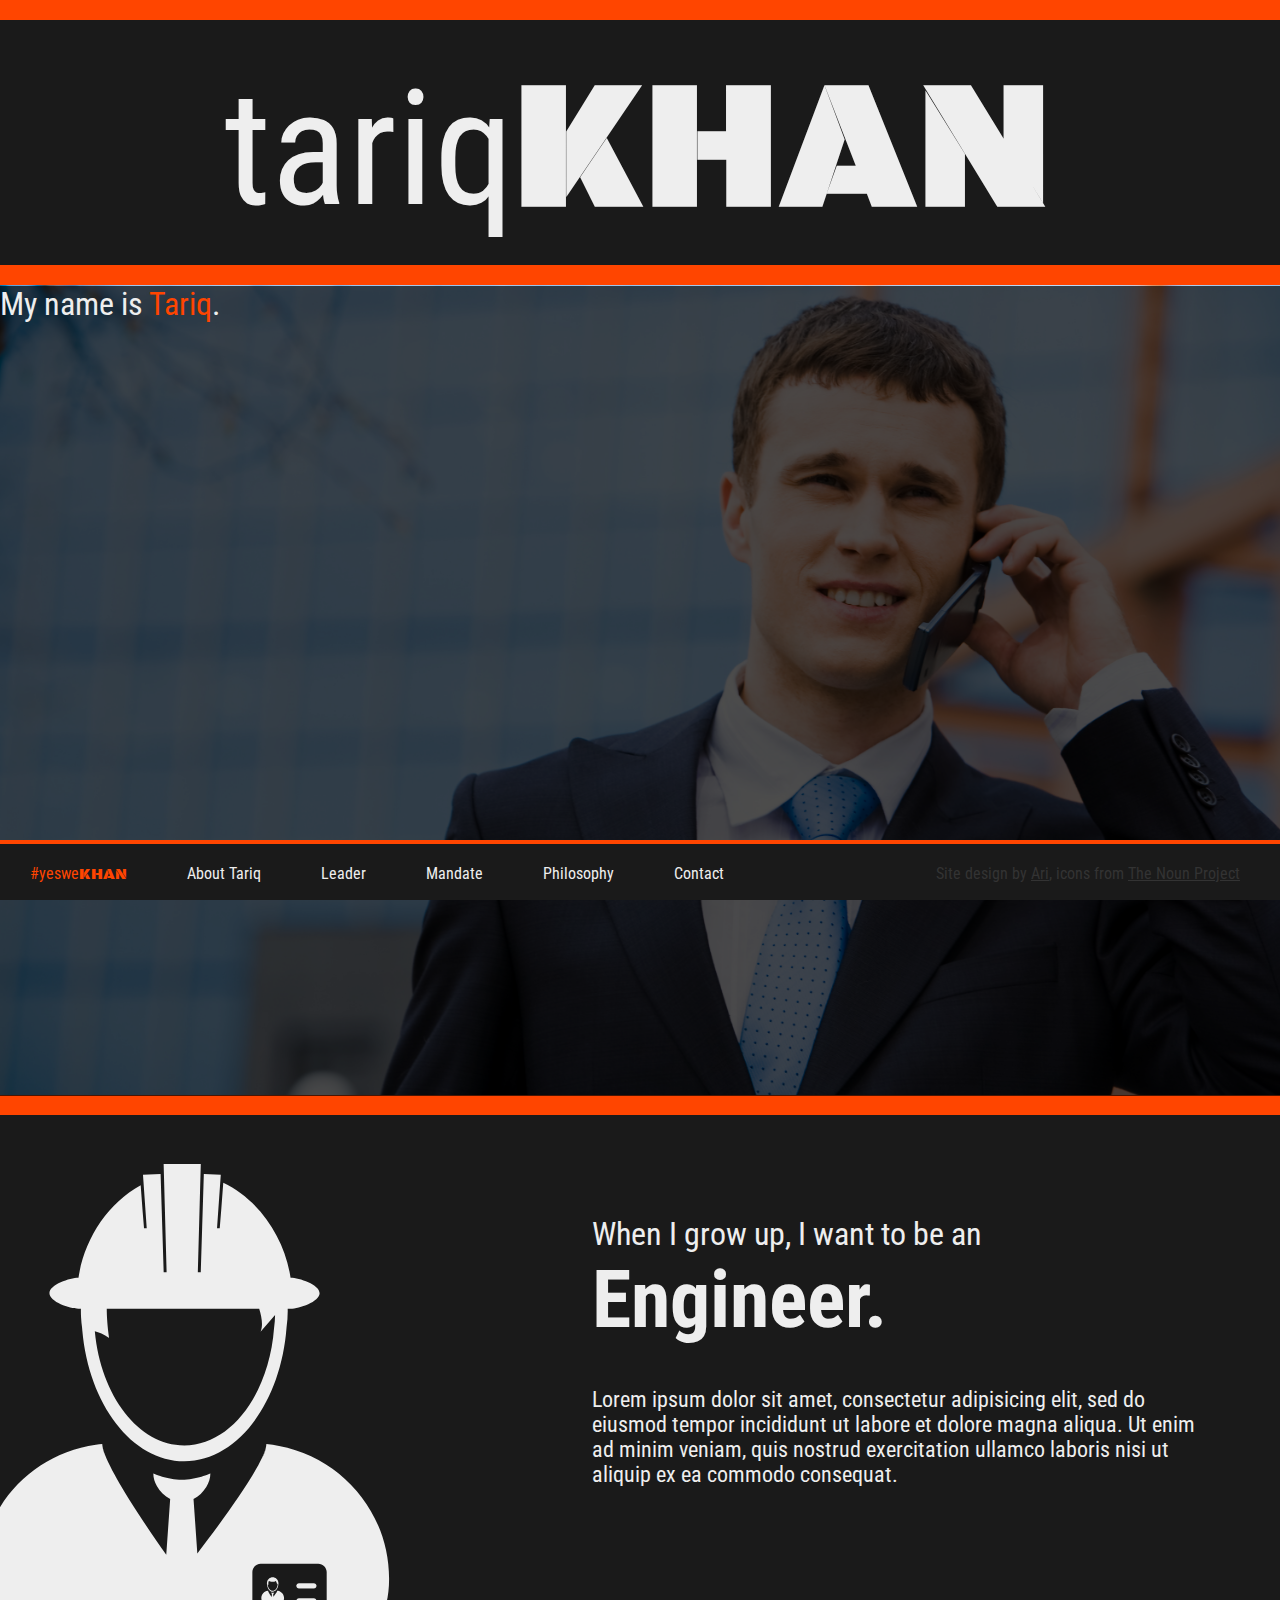
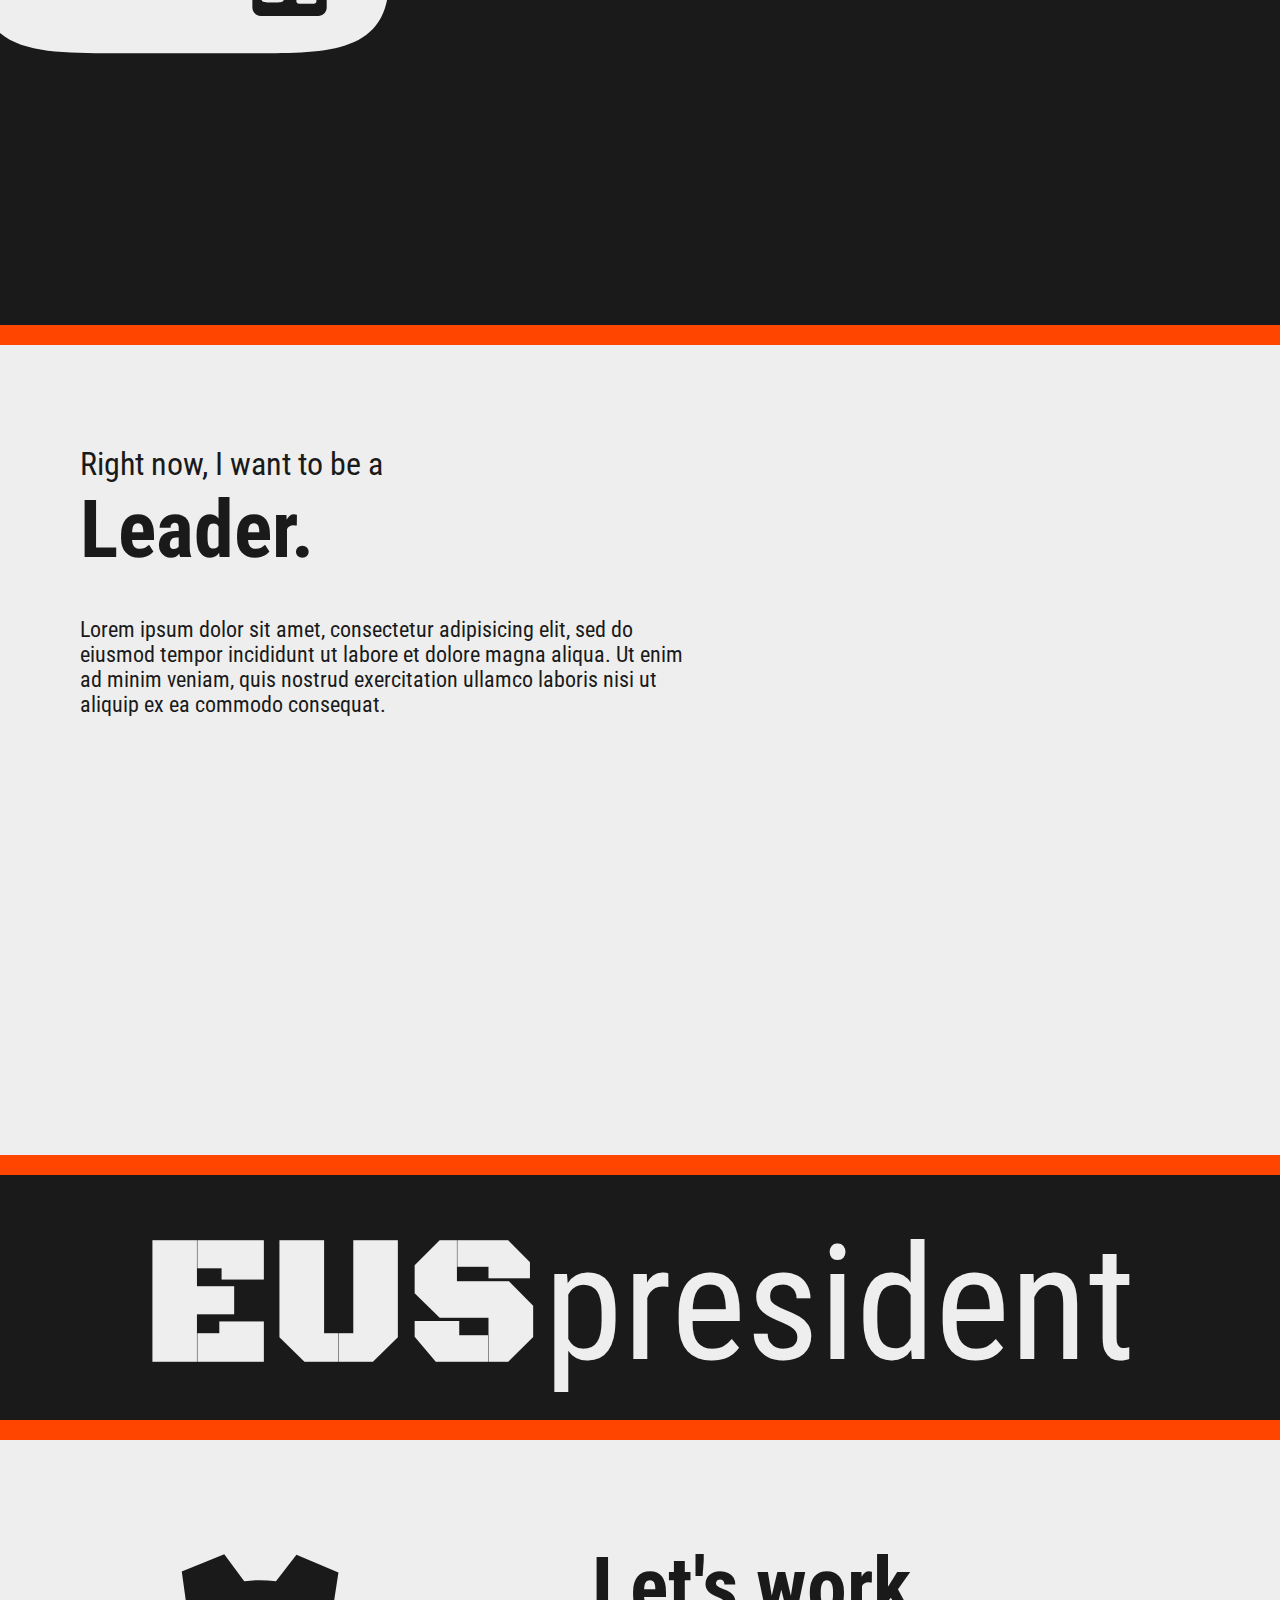
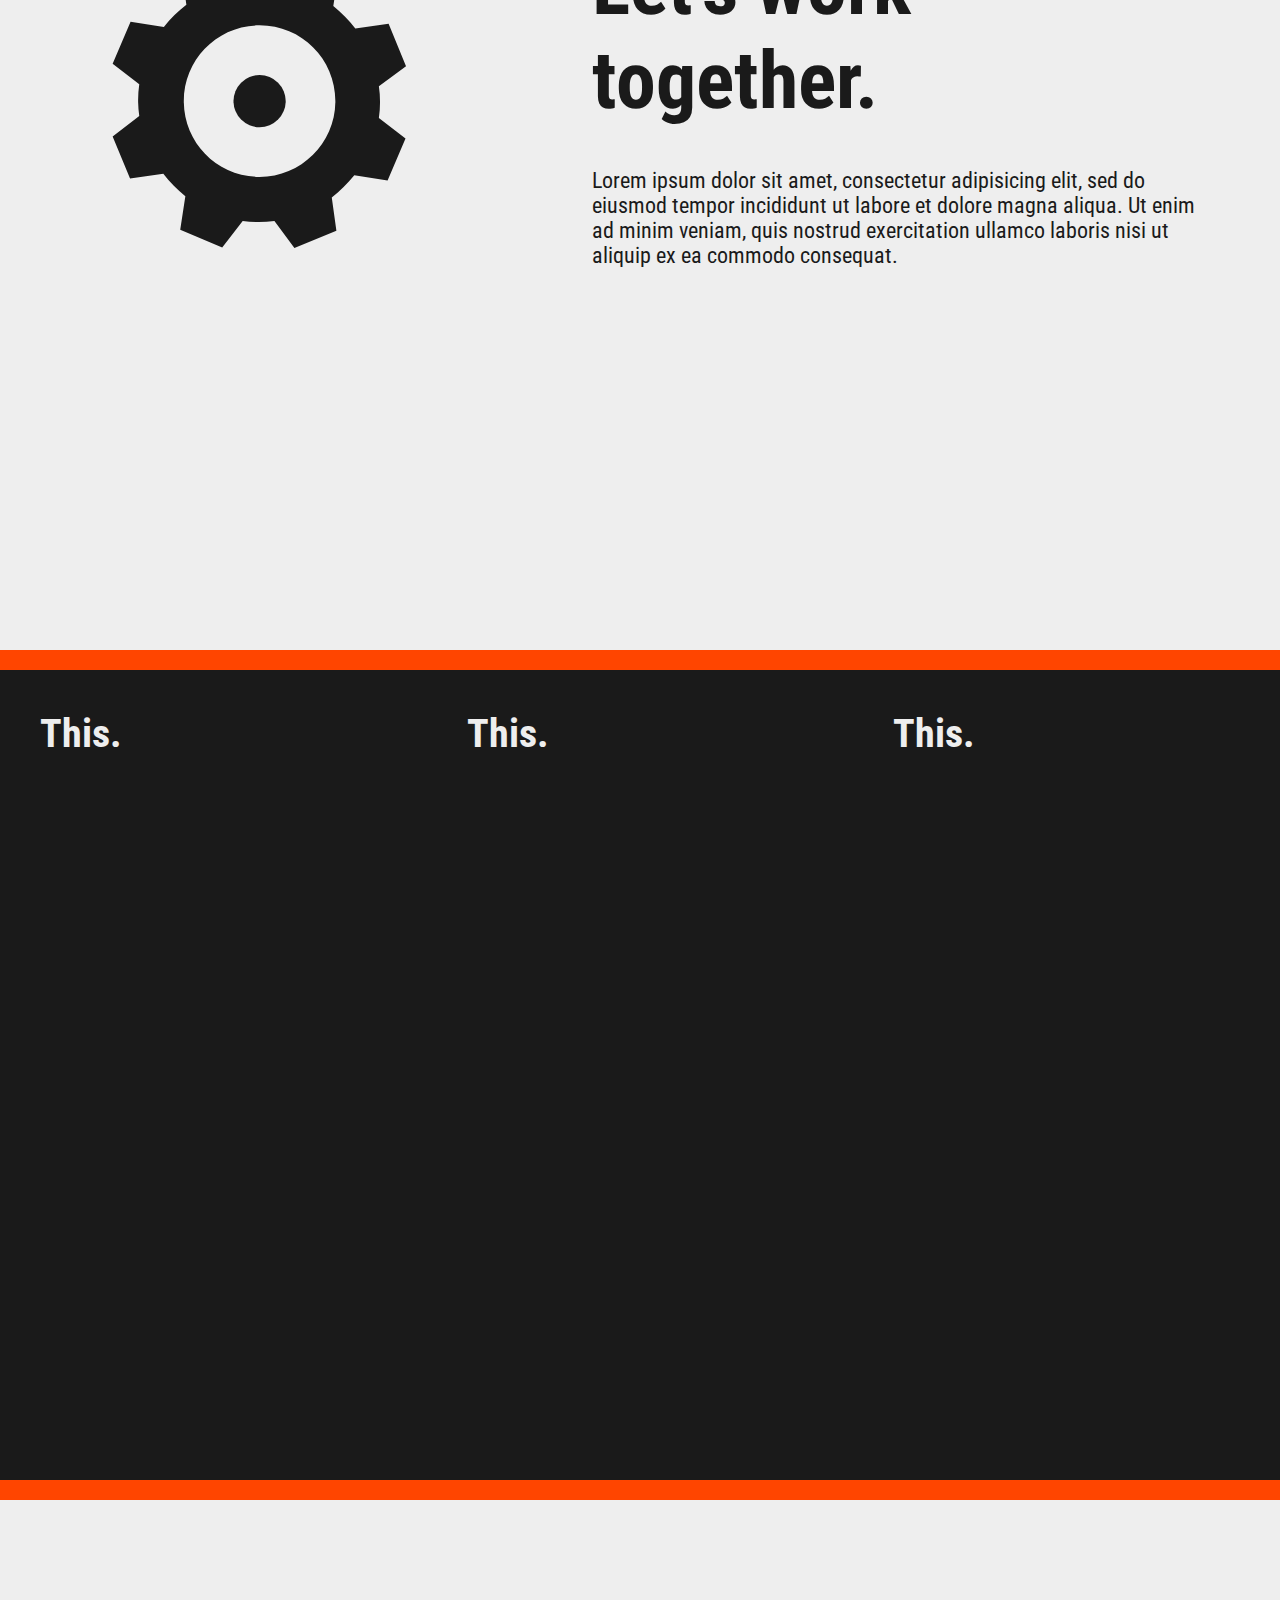
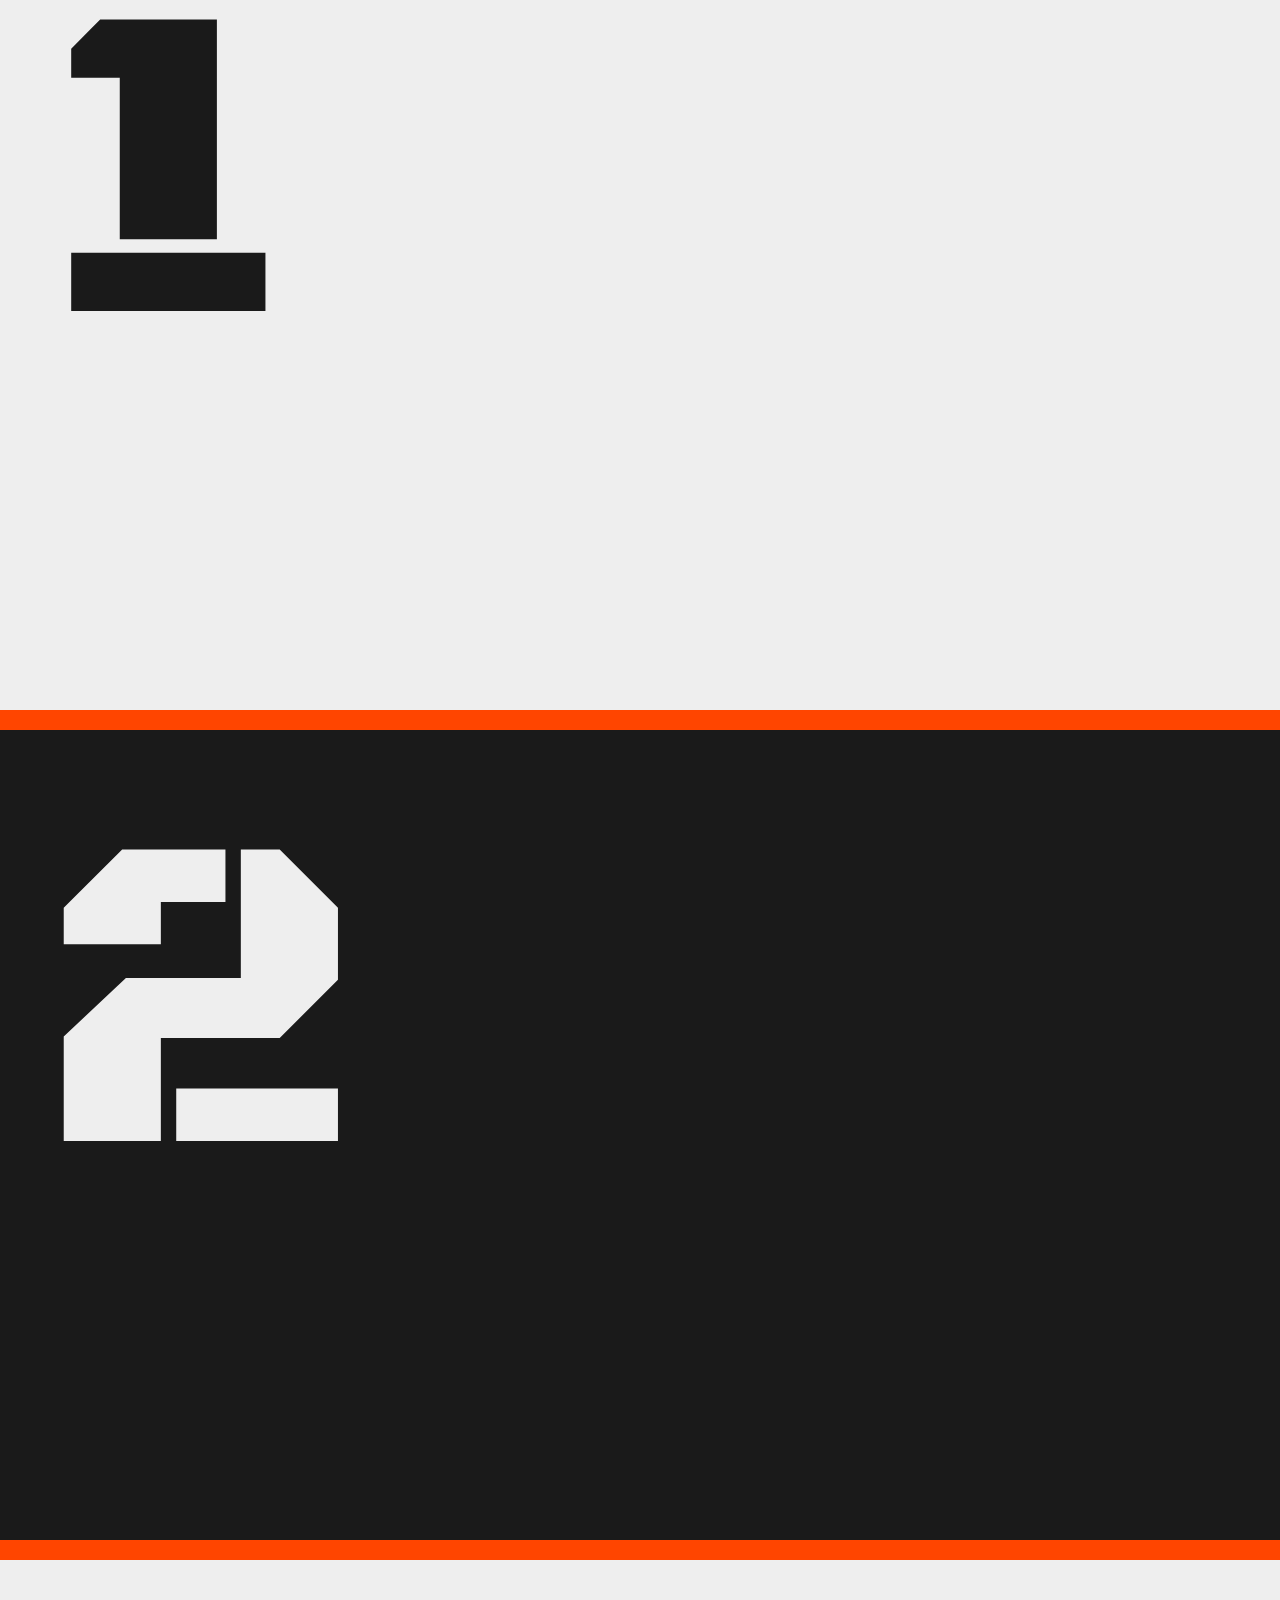
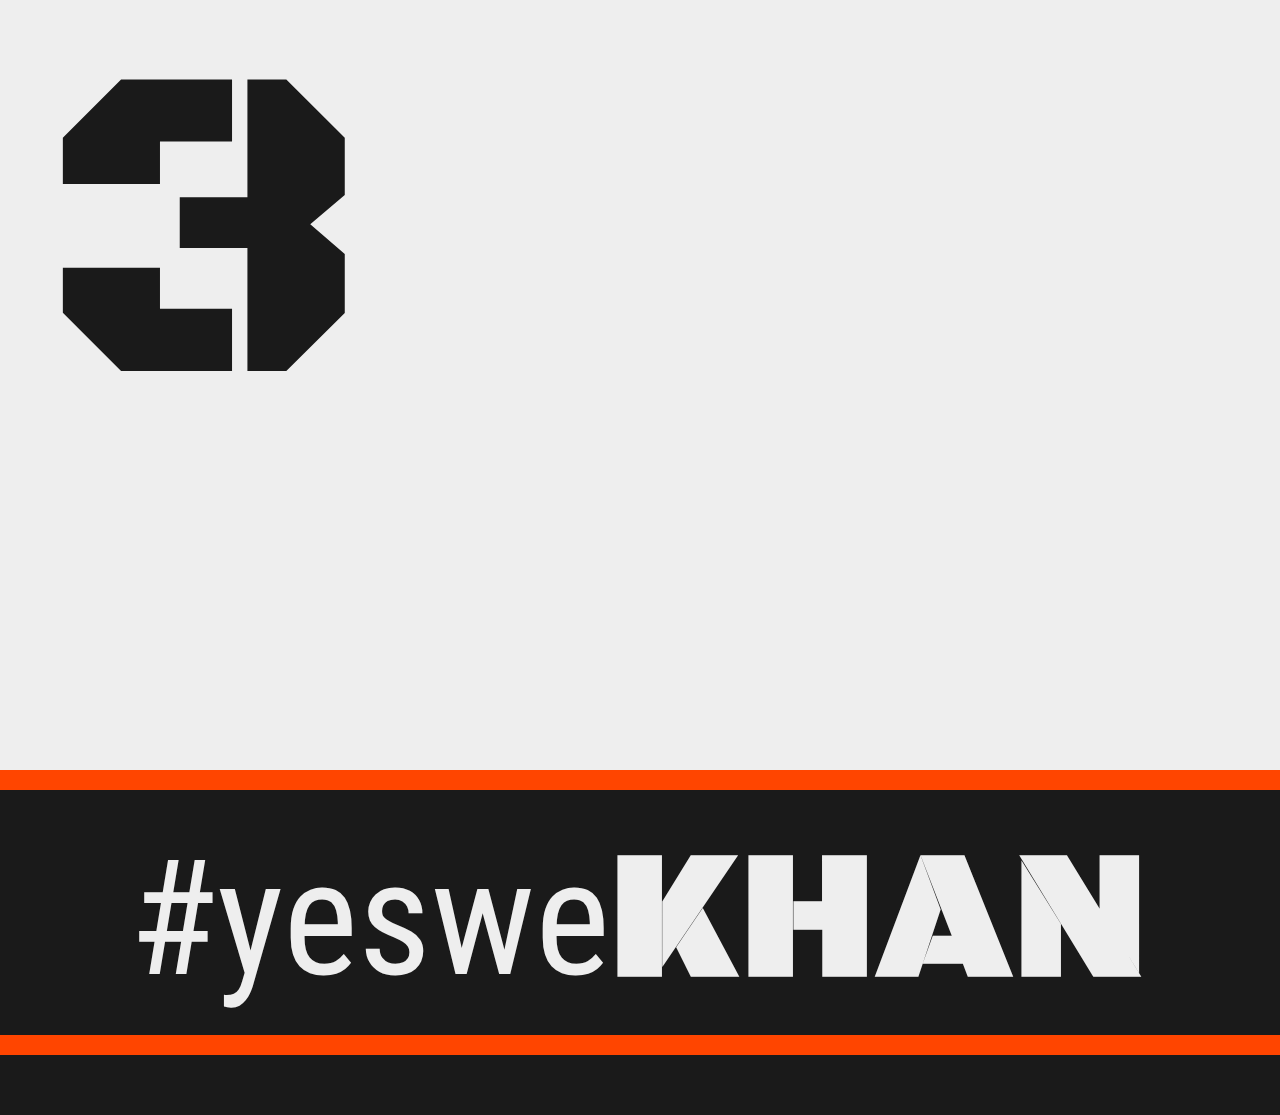
==== index.html @ 582afbb3 "Nav edits" ====
<html>
<head>
	<link rel="stylesheet" type="text/css" href="style.css">

	<title>Yes We Khan | Vote Tariq for EUS</title>
	<link rel="icon" 
      href="favicon.ico" />

	<script src="https://ajax.googleapis.com/ajax/libs/jquery/2.1.3/jquery.min.js"></script>
</head>
<body>
	<ul id="nav">
		<li><a href="#top"><span class="orange">#yeswe<span style="font-family:Black Ops One">KHAN</span></span></li>
		<li><a href="#feature1">About Tariq</a></li>
		<li><a href="#feature2">Leader</a></li>
		<li><a href="#feature3">Mandate</a></li>
		<li><a href="#feature2">Philosophy</a></li>
		<li><a href="#feature1">Contact</a></li>
		<p>Site design by <a href="http://ariari.io">Ari</a>, icons from <a href="http://thenounproject.com">The Noun Project</a>
	</ul>
	<div class="divider"></div>
	<header id="top"><div class="title"><span class="big-text">tariq</span><h1>KHAN</h1></div></header>
	<div class="divider"></div>
	<section id="intro">
		<div class="overlay"></div>
		<p class="emphasis-text">My name is <span class="orange">Tariq</span>.</p>
	</section>
	<div class="divider"></div>
	<section class="row">
		<div class="col-40">
			<div id="engineer"><svg xmlns="http://www.w3.org/2000/svg" xmlns:xlink="http://www.w3.org/1999/xlink" version="1.1" id="Layer_1" x="0px" y="0px" viewBox="5.0 -11.9455 100.0 161.26425" enable-background="new 0 0 100 119.455" xml:space="preserve">
				<path fill="none" d="M28.15,40.862C29.599,56.601,38.828,68.736,50,68.736c11.355,0,20.705-12.539,21.914-28.655  c0.15-1.04,0.233-2.106,0.247-3.185l-3.543,4.071c0.623-1.379,0.339-3.438-0.335-5.603H31.064c0.021,3.757,0.588,7.138,0.588,7.138  C30.339,41.586,29.133,41.109,28.15,40.862z"/>
				<path fill="none" d="M70.019,68.542c0.003-0.046,0.014-0.089,0.017-0.135h-0.001C70.033,68.453,70.021,68.496,70.019,68.542  c0,0.009-0.002,0.017-0.002,0.025C70.017,68.56,70.019,68.55,70.019,68.542z"/>
				<path d="M30.029,68.963c0.087,0.771,0.316,1.517,0.676,2.236C30.361,70.33,30.129,69.58,30.029,68.963z"/>
				<path d="M69.975,68.914c-0.129,0.777-0.497,1.782-1.053,2.958C69.511,70.937,69.869,69.945,69.975,68.914z"/>
				<path d="M70.031,68.407c0,0.042-0.008,0.091-0.012,0.135c0.002-0.046,0.014-0.089,0.016-0.135  C70.034,68.407,70.032,68.407,70.031,68.407z"/>
				<rect x="70.035" y="68.407" width="0.001" height="0"/>
				<path d="M29.966,68.407c-0.524,0.047-1.045,0.109-1.561,0.18c0.027-0.004,0.055-0.005,0.082-0.009  C28.977,68.512,29.469,68.452,29.966,68.407L29.966,68.407z"/>
				<path d="M29.969,68.407c-0.001,0-0.002,0-0.003,0c0.001,0.045,0.012,0.091,0.015,0.135C29.978,68.498,29.971,68.448,29.969,68.407z"/>
				<path d="M70.019,68.542c-0.008,0.119-0.02,0.241-0.044,0.372c0.001-0.008,0.003-0.017,0.004-0.025  c0.02-0.111,0.03-0.219,0.038-0.321C70.017,68.559,70.019,68.551,70.019,68.542z"/>
				<rect x="29.966" y="68.407" width="0" height="0"/>
				<path d="M30.028,68.958c0,0.002,0.001,0.004,0.001,0.005C30.029,68.961,30.028,68.96,30.028,68.958  c-0.023-0.145-0.038-0.279-0.046-0.408c0-0.002,0-0.005,0-0.008c0,0.003,0,0.006,0,0.008C29.989,68.679,30.004,68.813,30.028,68.958  z"/>
				<path d="M30.706,71.202c0-0.001-0.001-0.002-0.001-0.003c-0.36-0.72-0.589-1.466-0.676-2.236c0-0.001,0-0.003-0.001-0.005  C30.114,69.731,30.344,70.48,30.706,71.202z"/>
				<path d="M73.137,68.839c-1.02-0.189-2.054-0.336-3.102-0.432l0,0C71.084,68.503,72.12,68.649,73.137,68.839z"/>
				<path d="M29.981,68.55c0-0.002,0-0.005,0-0.008c-0.003-0.044-0.014-0.09-0.015-0.135l0,0C29.967,68.455,29.979,68.503,29.981,68.55z  "/>
				<path d="M29.966,68.407c-0.497,0.045-0.989,0.104-1.479,0.171C28.977,68.51,29.47,68.452,29.966,68.407L29.966,68.407z"/>
				<path d="M30.028,68.958c-0.023-0.145-0.039-0.279-0.046-0.408C29.988,68.688,30.012,68.821,30.028,68.958z"/>
				<path d="M69.979,68.889c0.013-0.106,0.03-0.214,0.038-0.321C70.009,68.67,69.999,68.777,69.979,68.889z"/>
				<path fill="#000000" d="M72.523,107.049h-1.891c-1.015,0-1.836,0.003-1.836-1.012c0-0.928,0.688-1.693,1.58-1.818  c0.028-0.004,0.058-0.008,0.087-0.01c0,0.002,0,0.005,0.001,0.008c0,0.007,0.001,0.015,0.003,0.022  c0.005,0.043,0.017,0.085,0.037,0.125c0.135,0.34,0.571,0.983,0.828,1.349l0.054-0.759c-0.075-0.039-0.14-0.103-0.182-0.176  c-0.029-0.054-0.048-0.112-0.048-0.171c0,0,0.192,0.085,0.388,0.085c0.196,0,0.388-0.085,0.388-0.085  c0,0.063-0.021,0.127-0.056,0.184c-0.042,0.067-0.103,0.127-0.173,0.163l0.051,0.739c0.273-0.355,0.715-0.95,0.876-1.292  c0.033-0.052,0.053-0.107,0.059-0.164c0.002-0.008,0.002-0.015,0.003-0.021c0-0.002,0-0.005,0-0.007  c0.059,0.005,0.116,0.013,0.173,0.023c0.852,0.16,1.495,0.907,1.495,1.805C74.36,107.052,73.538,107.049,72.523,107.049z   M81.633,107.378h-3.642c-0.36,0-0.653-0.293-0.653-0.654c0-0.36,0.293-0.653,0.653-0.653h3.642c0.36,0,0.653,0.293,0.653,0.653  C82.287,107.085,81.994,107.378,81.633,107.378z M81.633,103.659h-3.642c-0.36,0-0.653-0.292-0.653-0.653s0.293-0.654,0.653-0.654  h3.642c0.36,0,0.653,0.293,0.653,0.654S81.994,103.659,81.633,103.659z"/>
				<path d="M81.633,102.352h-3.642c-0.36,0-0.653,0.293-0.653,0.654s0.293,0.653,0.653,0.653h3.642c0.36,0,0.653-0.292,0.653-0.653  S81.994,102.352,81.633,102.352z"/>
				<path d="M81.633,106.07h-3.642c-0.36,0-0.653,0.293-0.653,0.653c0,0.361,0.293,0.654,0.653,0.654h3.642  c0.36,0,0.653-0.293,0.653-0.654C82.287,106.363,81.994,106.07,81.633,106.07z"/>
				<path d="M70.189,102.625c0.001,0.014,0.002,0.027,0.003,0.04c0.089,1.003,0.676,1.777,1.386,1.777c0.72,0,1.312-0.795,1.389-1.816  c0.011-0.073,0.017-0.148,0.017-0.225c0-0.077-0.006-0.151-0.017-0.226c-0.103-0.709-0.686-1.254-1.389-1.254  s-1.286,0.545-1.389,1.255c-0.011,0.073-0.016,0.148-0.016,0.225c0,0.03,0.001,0.062,0.002,0.092  C70.178,102.538,70.182,102.582,70.189,102.625z M70.711,101.828c0,0,0.971,0.473,1.623,0c0,0,0.388,0.613,0.279,0.854l0.197-0.228  c-0.001,0.061-0.006,0.12-0.014,0.178c-0.067,0.896-0.588,1.594-1.22,1.594c-0.621,0-1.135-0.675-1.216-1.551  c0.055,0.015,0.122,0.041,0.195,0.092C70.557,102.768,70.418,101.943,70.711,101.828z"/>
				<path d="M72.865,104.232c-0.057-0.011-0.114-0.019-0.173-0.023c0,0.002,0,0.005,0,0.007c-0.001,0.007-0.001,0.014-0.003,0.021  c-0.006,0.057-0.025,0.112-0.059,0.164c-0.161,0.342-0.603,0.937-0.876,1.292l-0.051-0.739c0.07-0.036,0.131-0.096,0.173-0.163  c0.034-0.057,0.056-0.12,0.056-0.184c0,0-0.191,0.085-0.388,0.085c-0.195,0-0.388-0.085-0.388-0.085  c0,0.059,0.019,0.117,0.048,0.171c0.042,0.073,0.106,0.137,0.182,0.176l-0.054,0.759c-0.257-0.365-0.693-1.009-0.828-1.349  c-0.021-0.04-0.032-0.082-0.037-0.125c-0.002-0.008-0.003-0.016-0.003-0.022c-0.001-0.003-0.001-0.006-0.001-0.008  c-0.029,0.002-0.059,0.006-0.087,0.01c-0.893,0.125-1.58,0.891-1.58,1.818c0,1.015,0.821,1.012,1.836,1.012h1.891  c1.015,0,1.837,0.003,1.837-1.012C74.36,105.14,73.716,104.393,72.865,104.232z"/>
				<g>
					<path d="M73.137,68.839c-1.019-0.189-2.054-0.336-3.102-0.432C71.083,68.503,72.118,68.649,73.137,68.839   c-1.018-0.189-2.053-0.336-3.102-0.432c-0.003,0.046-0.014,0.089-0.017,0.135c0,0.008-0.002,0.018-0.002,0.025   c-0.008,0.107-0.025,0.215-0.038,0.321c-0.001,0.009-0.001,0.017-0.003,0.025c-0.107,1.031-0.464,2.022-1.053,2.958   c-2.899,6.132-10.832,16.837-15.743,23.224l-0.93-13.294c1.271-0.656,2.368-1.707,3.117-2.934c0.617-1.013,0.999-2.146,0.999-3.294   c0,0-3.45,1.526-6.966,1.526c-3.517,0-6.966-1.526-6.966-1.526c0,1.061,0.327,2.107,0.862,3.061   c0.744,1.328,1.903,2.47,3.253,3.167l-0.955,13.643c-4.62-6.57-12.465-18.138-14.89-24.242c0-0.001-0.001-0.002-0.001-0.003   c0,0.001,0.001,0.002,0.001,0.003c-0.362-0.722-0.592-1.471-0.678-2.244c-0.016-0.137-0.04-0.27-0.046-0.408   c-0.002-0.047-0.015-0.095-0.016-0.143c-0.496,0.045-0.989,0.103-1.479,0.171c-0.027,0.004-0.055,0.006-0.082,0.009   C12.354,70.825,0,84.604,0,101.271c0,18.228,14.777,18.184,33.004,18.184h33.99c18.228,0,33.006,0.044,33.006-18.184   C100,85.142,88.428,71.718,73.137,68.839z M84.761,108.315c0,1.14-0.923,2.063-2.063,2.063H68.678   c-1.139,0-2.063-0.923-2.063-2.063v-8.66c0-1.139,0.924-2.062,2.063-2.062h14.021c1.14,0,2.063,0.923,2.063,2.062V108.315z"/>
					<path d="M24.147,35.365h0.015h0.596c-0.003,0.184-0.01,0.366-0.01,0.55c0,0.558,0.021,1.11,0.052,1.659   c0.047,0.8,0.124,1.594,0.237,2.375c0.018,0.239,0.039,0.476,0.059,0.712C26.69,58.679,37.229,72.598,50,72.598   c12.933,0,23.583-14.282,24.96-32.639c0.191-1.318,0.291-2.669,0.291-4.043c0-0.184-0.007-0.367-0.011-0.55h0.704h0.016   c2.084,0,7.073-1.689,7.073-3.774s-4.989-3.774-7.073-3.774h-0.016c-1.388-9.604-7.578-19.032-16.431-23.229l-0.508,6.745   l-0.358,4.356l-0.658-0.011l0.341-4.856l0.476-6.782l0.098-1.396l-4.139-0.177l-0.004,0.165l-0.224,7.132l-0.18,5.754l-0.011,0.339   l-0.33,10.568h-0.716l0.46-16.794l0.196-7.172L54.025,0h-9.072l0.074,2.714l0.194,7.099l0.455,16.614H44.96l-0.33-10.576   l-0.011-0.339l-0.173-5.528l-0.22-7.049l-0.015-0.474L39.91,2.645l0.141,2.012l0.464,6.625l0.308,4.397l-0.658,0.011l-0.323-3.885   l-0.495-6.583c-8.223,4.496-13.863,13.448-15.185,22.596h-0.015c-2.085,0-7.073,1.689-7.073,3.774S22.062,35.365,24.147,35.365z    M31.064,35.365h37.219c0.674,2.165,0.958,4.224,0.335,5.603l3.543-4.071c-0.014,1.079-0.097,2.146-0.247,3.185   C70.705,56.198,61.355,68.736,50,68.736c-11.172,0-20.401-12.135-21.85-27.874c0.983,0.247,2.189,0.724,3.502,1.64   C31.652,42.502,31.084,39.122,31.064,35.365z"/>
				</g>
			</svg></div>
		</div>
		<div class="col-60 padded">
			<p class="emphasis-text">When I grow up, I want to be an</p>
			<h2>Engineer.</h2>
			<p class="feature-text">Lorem ipsum dolor sit amet, consectetur adipisicing elit, sed do eiusmod
			tempor incididunt ut labore et dolore magna aliqua. Ut enim ad minim veniam,
			quis nostrud exercitation ullamco laboris nisi ut aliquip ex ea commodo
			consequat.</p>
		</div>
	</section>
	<div class="clear"></div>
	<div class="divider"></div>
	<!--<section id="circuit">
		<div class="overlay"></div>
	</section>-->
	<section class="light-section">
		<div class="col-60 padded">
			<p class="emphasis-text">Right now, I want to be a</p>
			<h2>Leader.</h2>
			<p class="feature-text">Lorem ipsum dolor sit amet, consectetur adipisicing elit, sed do eiusmod
			tempor incididunt ut labore et dolore magna aliqua. Ut enim ad minim veniam,
			quis nostrud exercitation ullamco laboris nisi ut aliquip ex ea commodo
			consequat.</p>
		</div>
		<div class="col-40">
			<div id="gear"></div>
		</div>
 	</section>

	<div class="divider"></div>
 	<div class="interjection">
 		<div class="title"><h1>EUS</h1><span class="big-text">president</span></div>
 	</div>
 	<div class="divider"></div>
 	<section class="light-section">
 		<div class="col-40">
			<div id="gear"><svg xmlns="http://www.w3.org/2000/svg" xmlns:xlink="http://www.w3.org/1999/xlink" version="1.0" id="Ebene_1" x="0px" y="0px" viewBox="0 0 100.0 100.0"  xml:space="preserve">
			<circle class="st0" cx="50.7" cy="51" r="5.1"/>
			<path class="st0" d="M74,48.1l5.3-3.9l-3.4-8.3l-6.5,0.9c-1.2-1.6-2.7-3.1-4.3-4.4l1-6.5l-8.2-3.5l-4,5.2c-2.1-0.3-4.1-0.3-6.2,0  l-3.9-5.3l-8.3,3.4l0.9,6.5c-1.6,1.2-3.1,2.7-4.4,4.3l-6.5-1l-3.5,8.2l5.2,4c-0.3,2.1-0.3,4.1,0,6.2L22,57.9l3.4,8.2l6.5-0.9  c1.2,1.6,2.7,3.1,4.3,4.4l-1,6.5l8.2,3.5l4-5.2c2.1,0.3,4.2,0.3,6.2,0l3.9,5.3l8.2-3.4l-0.9-6.5c1.6-1.2,3.1-2.7,4.4-4.3l6.5,1  l3.5-8.2l-5.2-4C74.3,52.2,74.3,50.1,74,48.1z M50.7,65.8c-8.2,0-14.8-6.6-14.8-14.8c0-8.2,6.6-14.8,14.8-14.8  c8.2,0,14.8,6.6,14.8,14.8C65.5,59.2,58.8,65.8,50.7,65.8z"/></div>
		</div>
		<div class="col-60 padded">
			<h2>Let's work together.</h2>
			<p class="feature-text">Lorem ipsum dolor sit amet, consectetur adipisicing elit, sed do eiusmod
			tempor incididunt ut labore et dolore magna aliqua. Ut enim ad minim veniam,
			quis nostrud exercitation ullamco laboris nisi ut aliquip ex ea commodo
			consequat.</p>
		</div>
 	</section>
 	<div class="divider"></div>
 	<section>
 		<a href="#feature1"><div class="col-33 pad-small hover">
 			<h3>This.</h3>
 		</div></a>
 		<a href="#feature2"><div class="col-33 pad-small hover">
 			<h3>This.</h3>
 		</div></a>
 		<a href="#feature3"><div class="col-33 pad-small hover">
 			<h3>This.</h3>
 		</div></a>
 		<div class="clear"></div>
 	</section>
 	<div class="divider"></div>
	<section id="feature1" class="light-section">
		<div class="number">1</div>
	</section>
	<div class="divider"></div>
	<section id="feature2">
		<div class="number">2</div>
	</section>
 	<div class="divider"></div>
 	<section id="feature3" class="light-section">
 		<div class="number">3</div>
	</section>
	<div class="divider"></div>
	<div class="title"><span class="big-text">#yeswe</span><h1>KHAN</h1></div>
	<div class="divider"></div>
	<footer>
		
	</footer>

	<script type="text/javascript">
		$(function() {
		  $('a[href*=#]:not([href=#])').click(function() {
		    if (location.pathname.replace(/^\//,'') == this.pathname.replace(/^\//,'') && location.hostname == this.hostname) {
		      var target = $(this.hash);
		      target = target.length ? target : $('[name=' + this.hash.slice(1) +']');
		      if (target.length) {
		        $('html,body').animate({
		          scrollTop: target.offset().top
		        }, 1000);
		        return false;
		      }
		    }
		  });
		});
	</script>

 	</body>
</html>
---- style.css ----
@import url(http://fonts.googleapis.com/css?family=Black+Ops+One|Roboto+Condensed:400,700);
html {
  box-sizing: border-box; }

*, *:before, *:after {
  box-sizing: inherit; }

body {
  font-family: Roboto Condensed, Roboto, Helvetica Neue, Arial, sans-serif;
  color: #eee;
  background-color: #1a1a1a;
  padding: 0;
  margin: 0;
  overflow-x: hidden; }

a {
  color: #eee;
  text-decoration: none; }

.orange {
  color: orangered; }

/*text*/
p {
  padding: 0;
  margin: 0; }

h1 {
  font-family: Black Ops One;
  font-size: 180px;
  letter-spacing: 5px;
  text-align: center;
  display: inline-block;
  margin-bottom: 0;
  margin-top: 20px; }

h2 {
  font-size: 80px;
  margin: 0 0 40px 0;
  padding: 0; }

h3 {
  font-size: 40px;
  margin: 0;
  padding: 0; }

.number {
  font-family: Black Ops One;
  font-size: 450px;
  margin: auto 40px; }

.big-text {
  font-size: 160px;
  text-align: center; }

.title {
  text-align: center; }

.emphasis-text {
  font-size: 32px; }

.feature-text {
  font-size: 22px; }

/*grid*/
.padded {
  padding: 100px 80px; }

.pad-small {
  padding: 40px; }

.margin {
  margin: 20px 0; }

/*.row {
  display: flex;
  flex-direction: row;
  align-content: center;
  justify-content: space-between;
  align-items: center;
}*/
.col-50 {
  /*display: flex;
  flex-direction: column;
  align-content: center;
  justify-content: center;
  align-items: center;*/
  width: 50%;
  height: 100%;
  float: left; }

.col-25 {
  width: 25%;
  height: 100%;
  float: left; }

.col-75 {
  width: 75%;
  height: 100%;
  float: left; }

.col-33 {
  width: 33.33%;
  height: 100%;
  float: left; }

.col-66 {
  width: 66.66%;
  height: 100%;
  float: left; }

.col-40 {
  width: 40%;
  height: 100%;
  float: left; }

.col-60 {
  width: 60%;
  height: 100%;
  float: left; }

.clear {
  clear: both; }

/*sections*/
section {
  height: 90vh; }

.divider {
  height: 20px;
  width: 100%;
  background-color: orangered; }

.light-section {
  background-color: #eee;
  color: #1a1a1a; }

.overlay {
  position: absolute !important;
  top: 286px;
  left: 0;
  right: 0;
  bottom: 0;
  height: 90vh;
  background-color: rgba(0, 0, 0, 0.85);
  z-index: 0 !important;
  color: white; }

#intro {
  background-image: url("images/placeholderman.jpg");
  background-size: cover; }
  #intro * {
    position: relative;
    z-index: 1; }
  #intro .overlay {
    position: absolute !important;
    top: 286px;
    left: 0;
    right: 0;
    bottom: 0;
    height: 90vh;
    background-color: rgba(0, 0, 0, 0.7);
    z-index: 0 !important;
    color: white; }

#circuit {
  background-image: url("images/circuit.jpg");
  background-size: cover;
  width: 100%; }
  #circuit .overlay {
    position: absolute !important;
    top: 1930px;
    left: 0;
    right: 0;
    bottom: 0;
    height: 90vh;
    background-color: rgba(0, 0, 0, 0.7);
    z-index: 0 !important;
    color: white; }

footer {
  height: 60px;
  color: #333;
  padding: 0 40px; }
  footer * {
    line-height: 60px; }

#nav {
  position: fixed;
  bottom: 0;
  background-color: #1a1a1a;
  border-top: 4px solid orangered;
  z-index: 2;
  height: 60px;
  width: 100%;
  margin: 0 auto;
  padding: 0;
  list-style: none;
  text-align: center; }
  #nav li {
    text-align: center;
    display: inline;
    margin: 0;
    padding: 0 30px;
    cursor: pointer;
    line-height: 60px;
    float: left;
    -webkit-transition: background 0.4s linear;
    -moz-transition: background 0.4s linear;
    -ms-transition: background 0.4s linear;
    -o-transition: background 0.4s linear;
    transition: background 0.4s linear; }
  #nav li:hover {
    background-color: #222; }
  #nav p {
    margin-right: 40px;
    text-align: right;
    line-height: 60px;
    color: #333; }
    #nav p a {
      text-decoration: underline;
      color: #333; }
  #nav span {
    line-height: 60px;
    display: inline; }

/*images*/
#engineer {
  width: 80%; }
  #engineer svg {
    fill: #eee; }

#gear {
  width: 100%; }
  #gear svg {
    fill: #1a1a1a;
    -webkit-animation-name: rotate;
    animation-name: rotate;
    -moz-animation-name: rotate;
    -webkit-animation-duration: 5s;
    animation-duration: 5s;
    -moz-animation-duration: 5s;
    -webkit-animation-iteration-count: infinite;
    animation-iteration-count: infinite;
    -moz-animation-iteration-count: infinite;
    -webkit-animation-timing-function: linear;
    animation-timing-function: linear;
    -moz-animation-timing-function: linear; }

/*animations*/
.hover {
  -webkit-transition: background 0.4s linear;
  -moz-transition: background 0.4s linear;
  -ms-transition: background 0.4s linear;
  -o-transition: background 0.4s linear;
  transition: background 0.4s linear; }

.hover:hover {
  background-color: #222; }

@-webkit-keyframes rotate {
  from {
    -webkit-transform: rotate(0deg);
    transform: rotate(0deg); }
  to {
    -webkit-transform: rotate(360deg);
    transform: rotate(360deg); } }
@-moz-keyframes rotate {
  from {
    transform: rotate(0deg);
    -moz-transform: rotate(0deg); }
  to {
    transform: rotate(360deg);
    -moz-transform: rotate(360deg); } }

/*# sourceMappingURL=style.css.map */
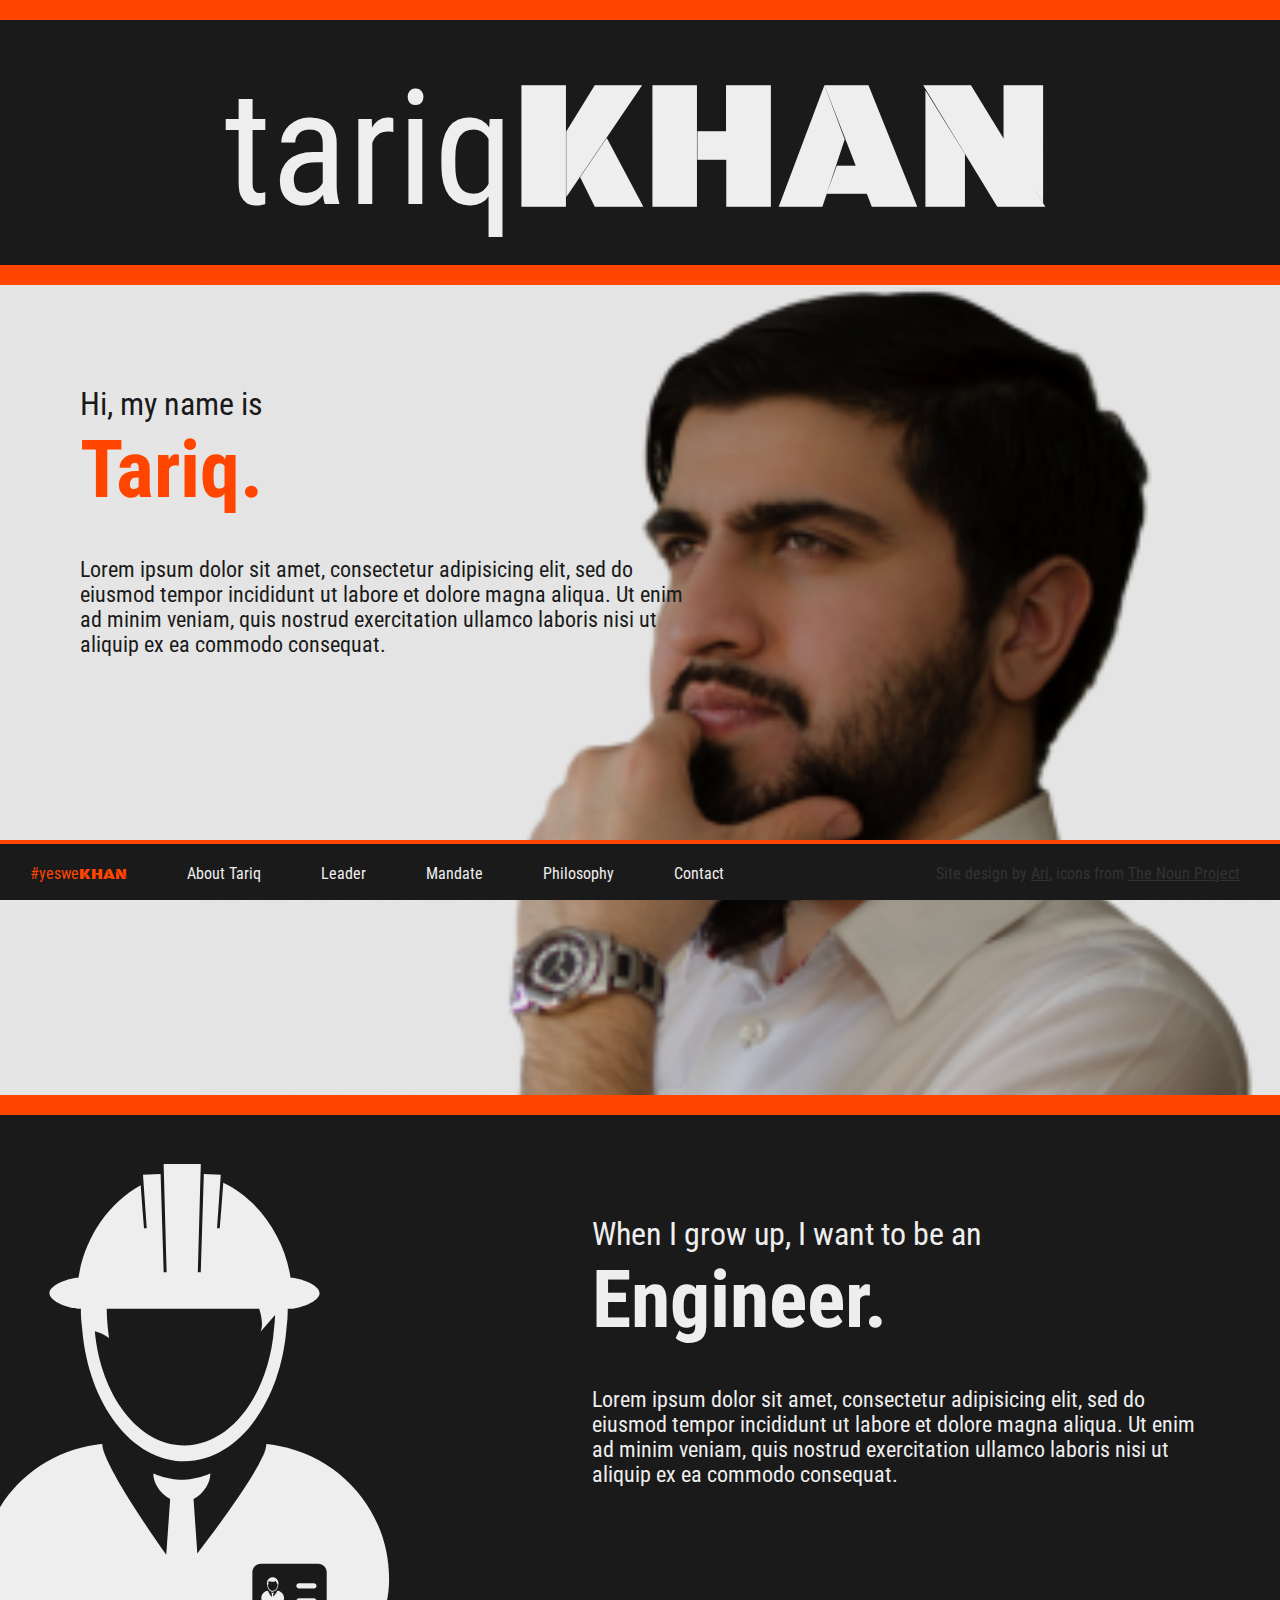
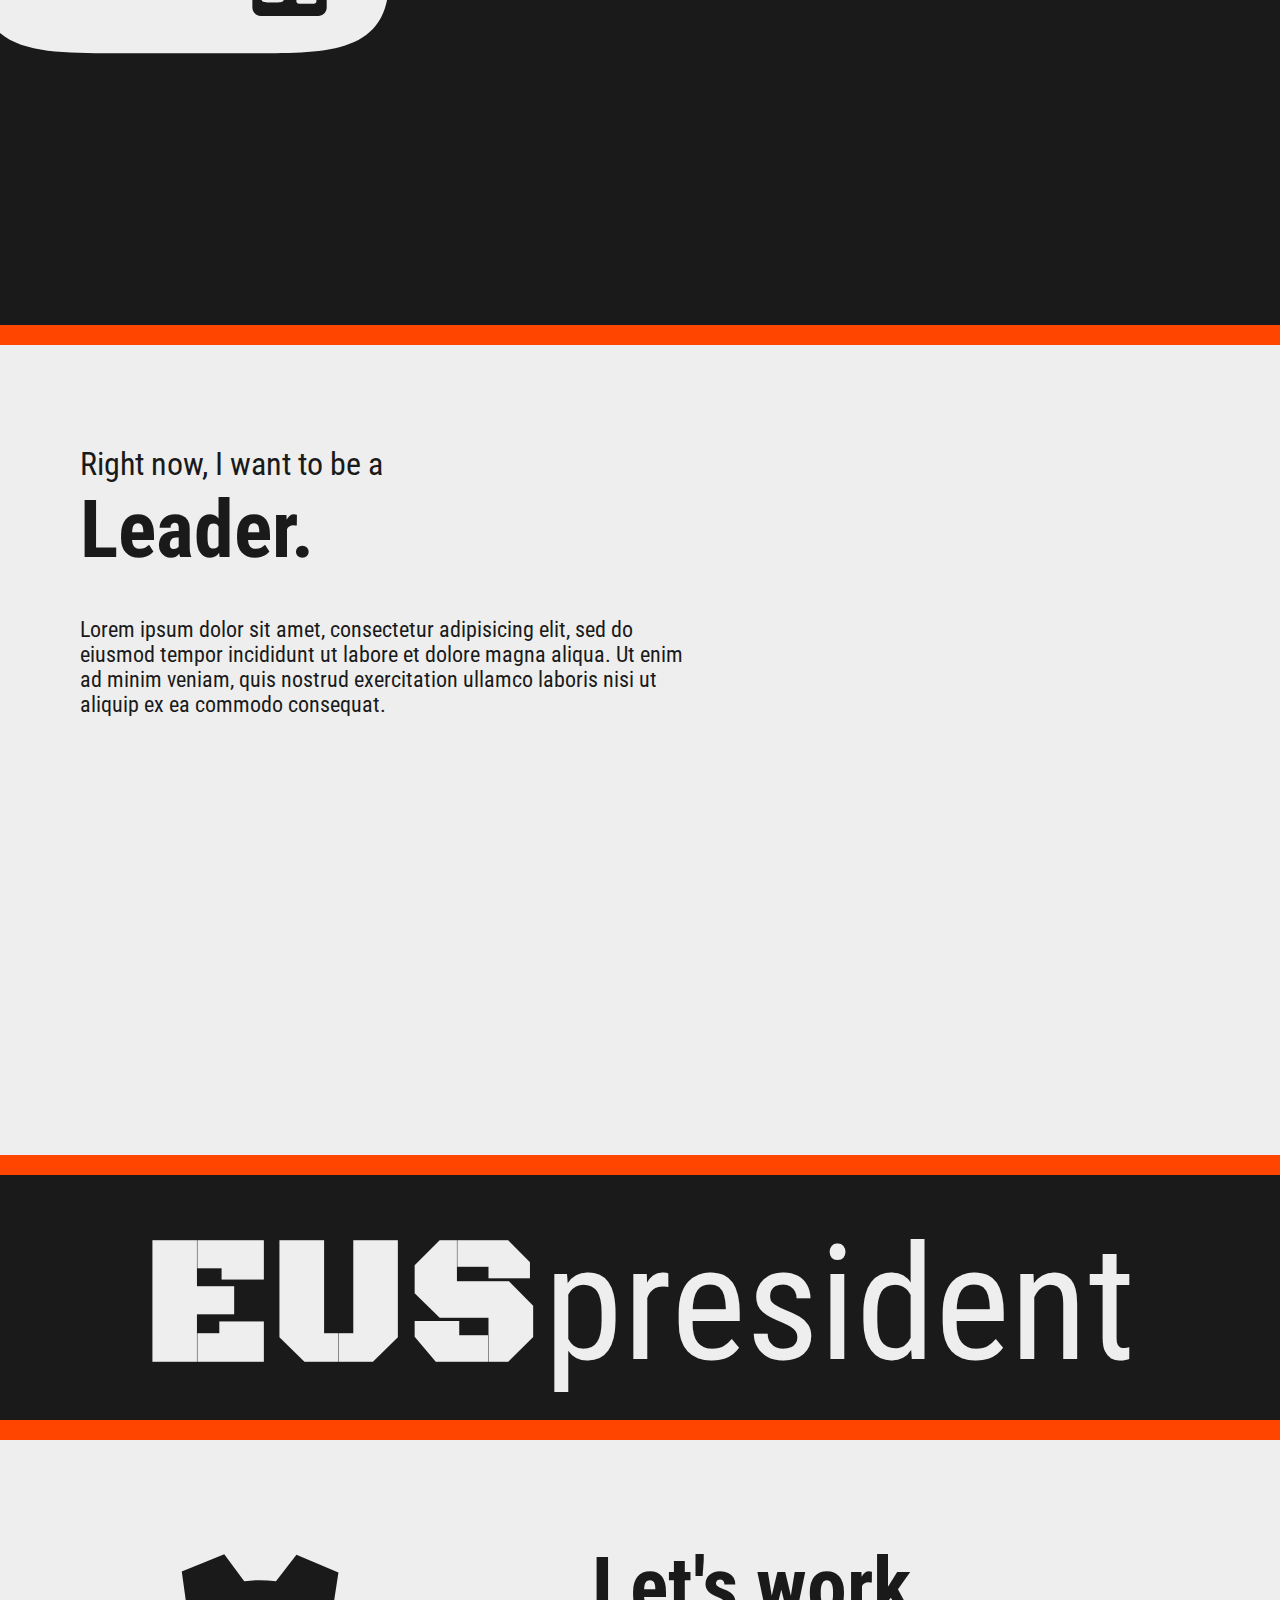
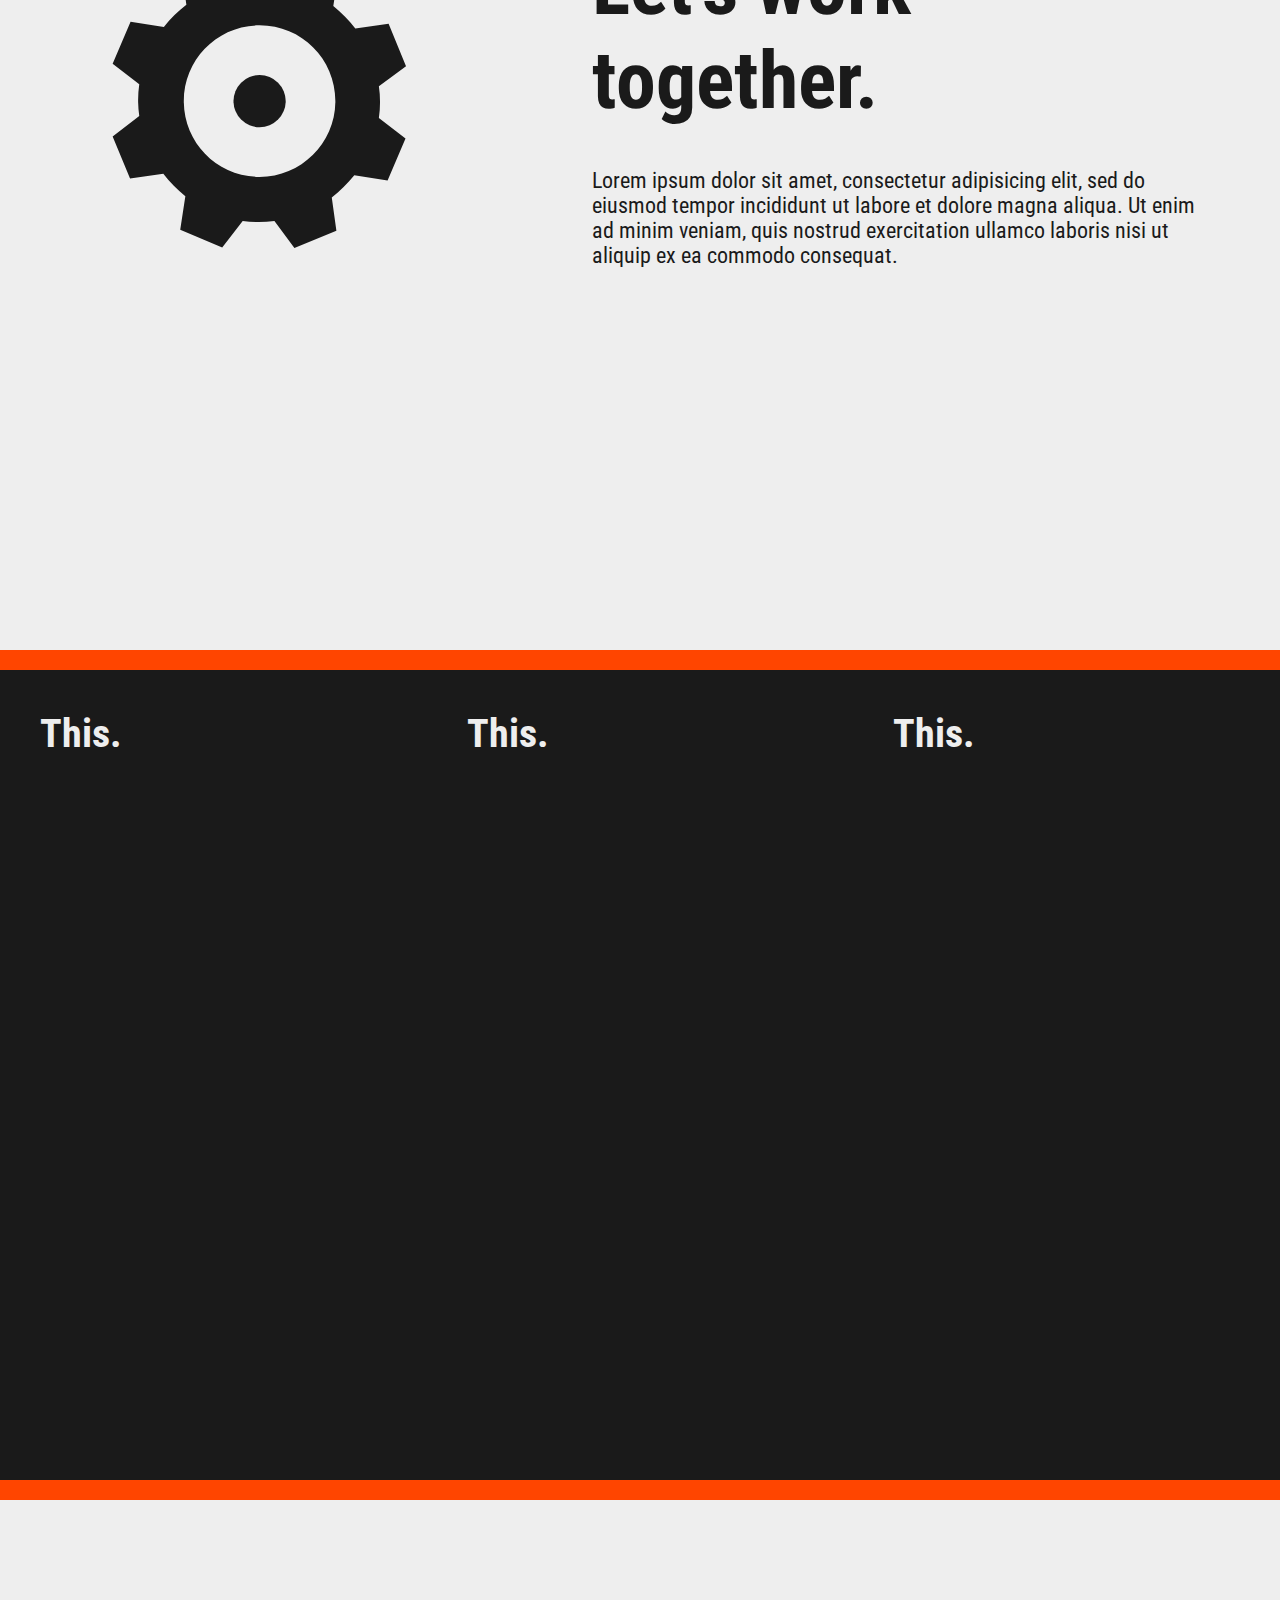
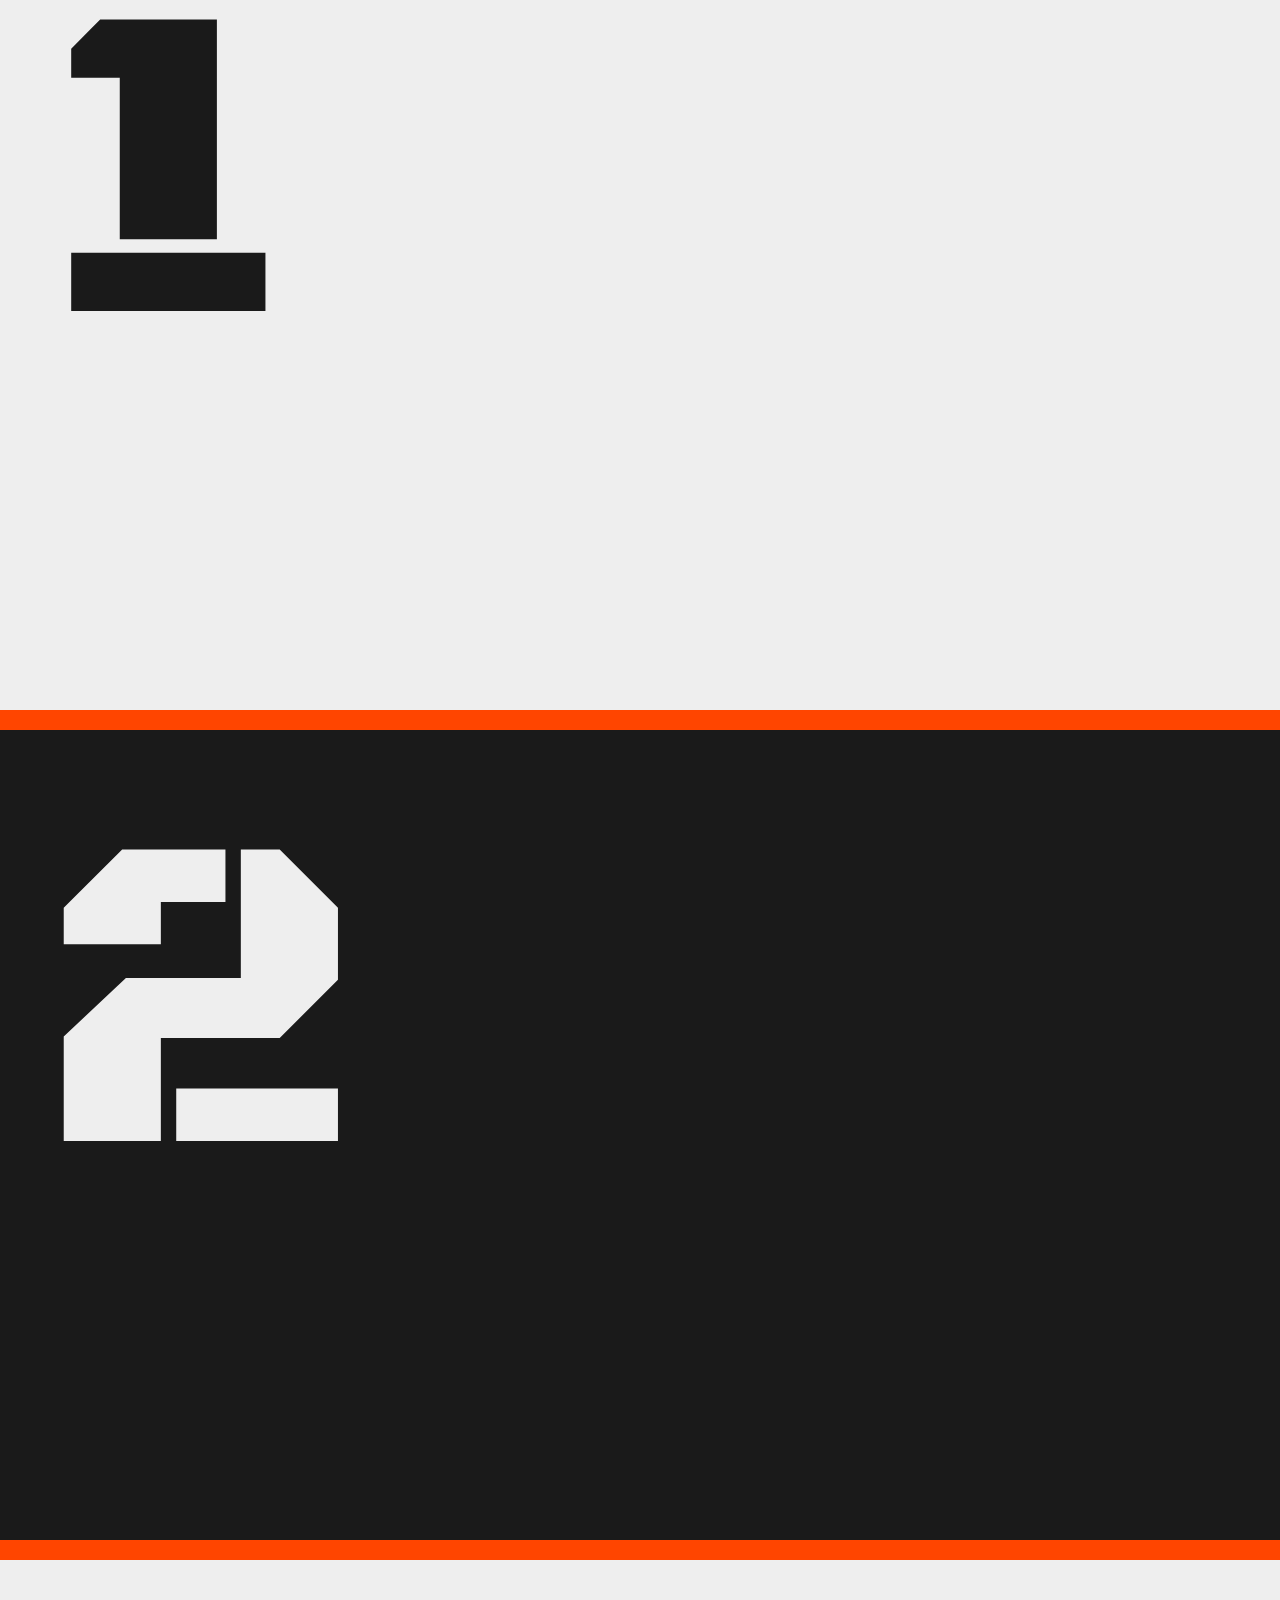
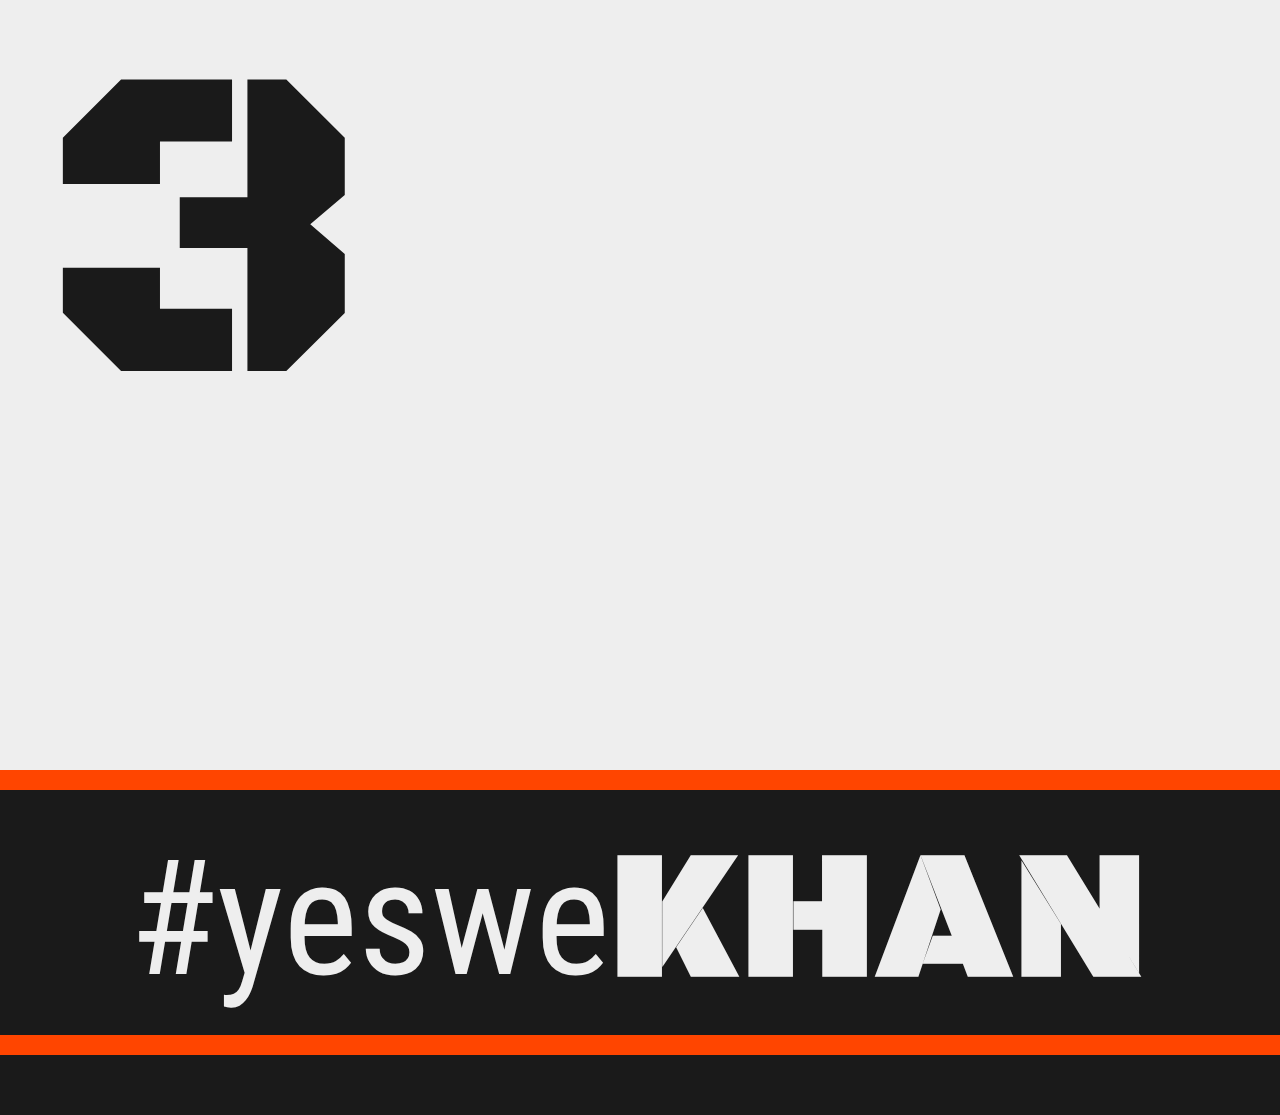
==== commit 88006868: "New intro section, v3.0" ====
--- a/index.html
+++ b/index.html
@@ -5,17 +5,15 @@
 	<title>Yes We Khan | Vote Tariq for EUS</title>
 	<link rel="icon" 
       href="favicon.ico" />
-
-	<script src="https://ajax.googleapis.com/ajax/libs/jquery/2.1.3/jquery.min.js"></script>
 </head>
 <body>
 	<ul id="nav">
-		<li><a href="#top"><span class="orange">#yeswe<span style="font-family:Black Ops One">KHAN</span></span></li>
-		<li><a href="#feature1">About Tariq</a></li>
-		<li><a href="#feature2">Leader</a></li>
-		<li><a href="#feature3">Mandate</a></li>
-		<li><a href="#feature2">Philosophy</a></li>
-		<li><a href="#feature1">Contact</a></li>
+		<a href="#top"><li><span class="orange">#yeswe<span style="font-family:Black Ops One">KHAN</span></span></li></a>
+		<a href="#feature1"><li>About Tariq</li></a>
+		<a href="#feature2"><li>Leader</li></a>
+		<a href="#feature3"><li>Mandate</li></a>
+		<a href="#feature2"><li>Philosophy</li></a>
+		<a href="#feature1"><li>Contact</li></a>
 		<p>Site design by <a href="http://ariari.io">Ari</a>, icons from <a href="http://thenounproject.com">The Noun Project</a>
 	</ul>
 	<div class="divider"></div>
@@ -23,7 +21,14 @@
 	<div class="divider"></div>
 	<section id="intro">
 		<div class="overlay"></div>
-		<p class="emphasis-text">My name is <span class="orange">Tariq</span>.</p>
+		<div class="padded col-60" style="z-index=1">
+			<p class="emphasis-text">Hi, my name is</p>
+			<h2 class="orange">Tariq.</h2>
+			<p class="feature-text">Lorem ipsum dolor sit amet, consectetur adipisicing elit, sed do eiusmod
+			tempor incididunt ut labore et dolore magna aliqua. Ut enim ad minim veniam,
+			quis nostrud exercitation ullamco laboris nisi ut aliquip ex ea commodo
+			consequat.</p>
+		</div>
 	</section>
 	<div class="divider"></div>
 	<section class="row">
@@ -136,6 +141,7 @@
 		
 	</footer>
 
+	<script src="https://ajax.googleapis.com/ajax/libs/jquery/2.1.3/jquery.min.js"></script>
 	<script type="text/javascript">
 		$(function() {
 		  $('a[href*=#]:not([href=#])').click(function() {
--- a/style.css
+++ b/style.css
@@ -147,21 +147,25 @@
   color: white; }
 
 #intro {
-  background-image: url("images/placeholderman.jpg");
-  background-size: cover; }
+  background-color: white;
+  background-image: url("images/tariq2.png");
+  background-position: right;
+  background-size: contain;
+  background-repeat: no-repeat;
+  color: #1a1a1a; }
   #intro * {
     position: relative;
     z-index: 1; }
   #intro .overlay {
     position: absolute !important;
-    top: 286px;
+    top: 285px;
     left: 0;
     right: 0;
     bottom: 0;
     height: 90vh;
-    background-color: rgba(0, 0, 0, 0.7);
+    background-color: rgba(0, 0, 0, 0.1);
     z-index: 0 !important;
-    color: white; }
+    color: #333; }
 
 #circuit {
   background-image: url("images/circuit.jpg");
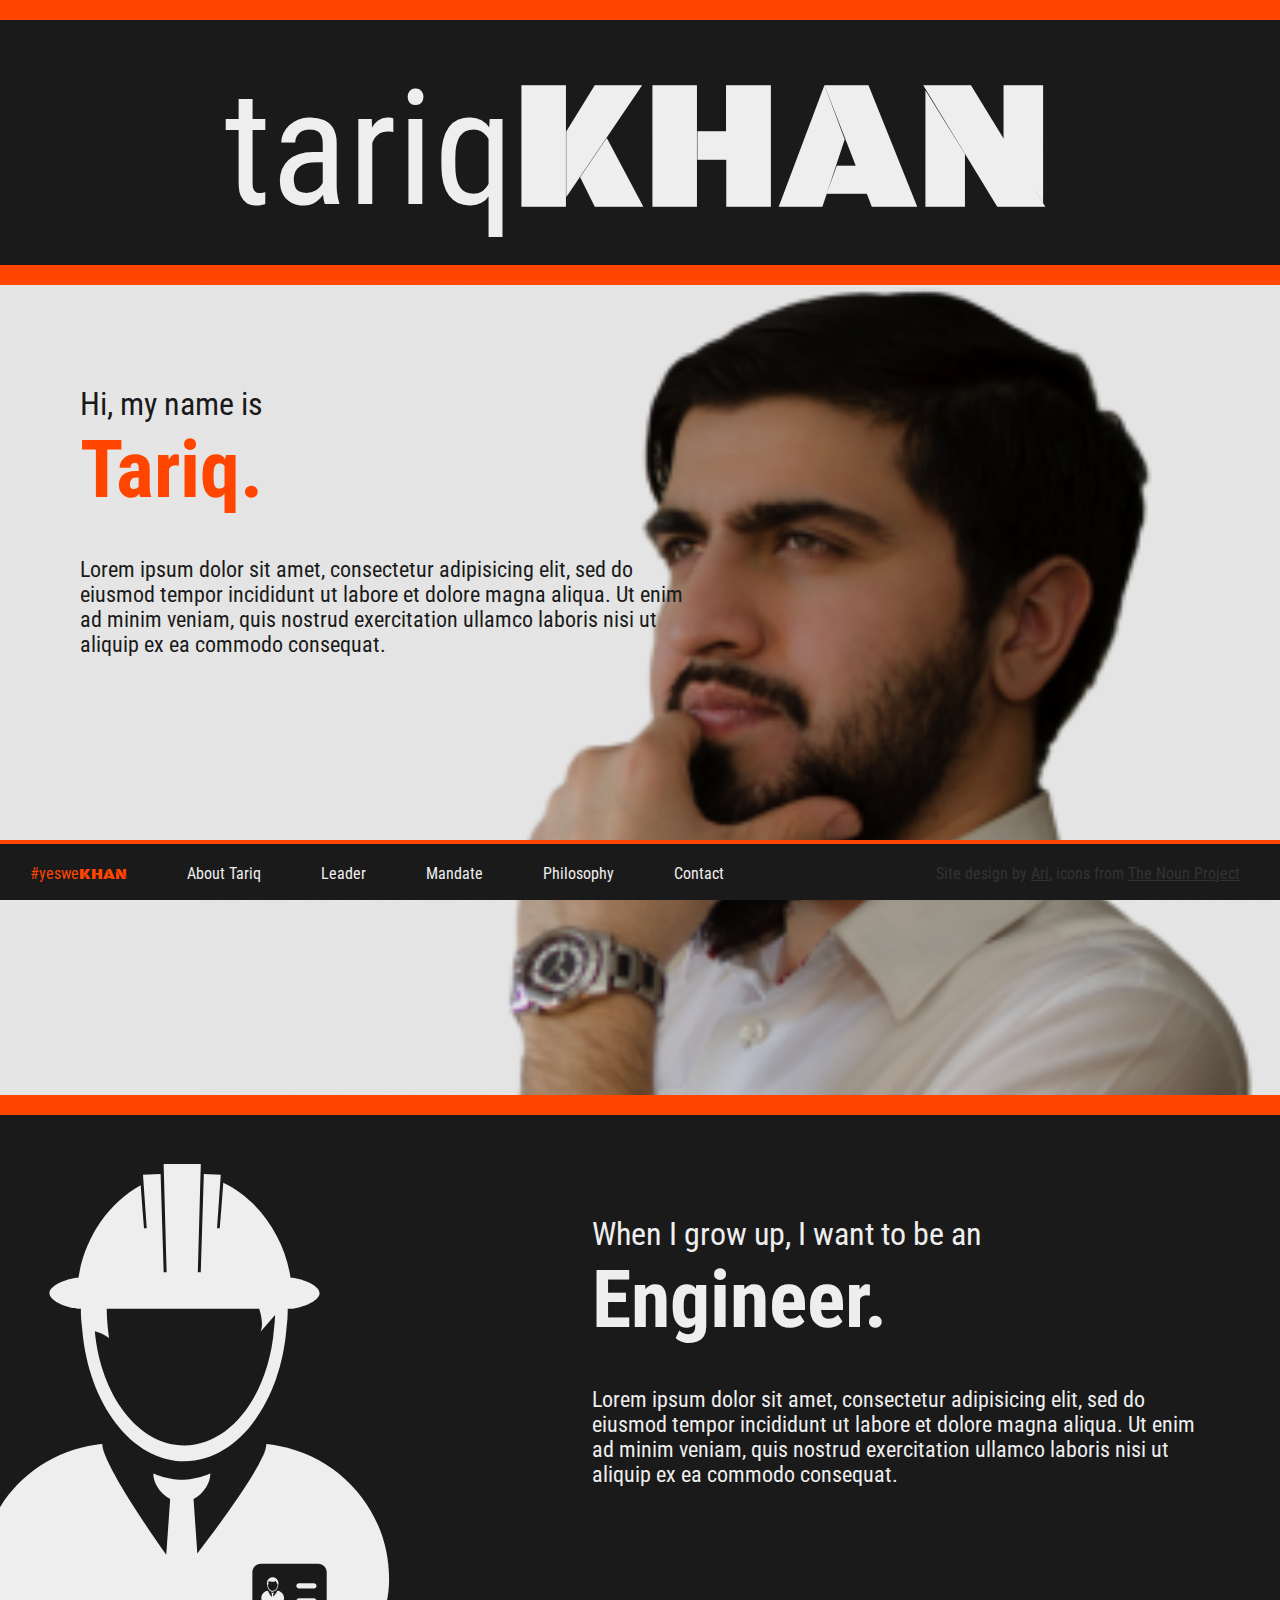
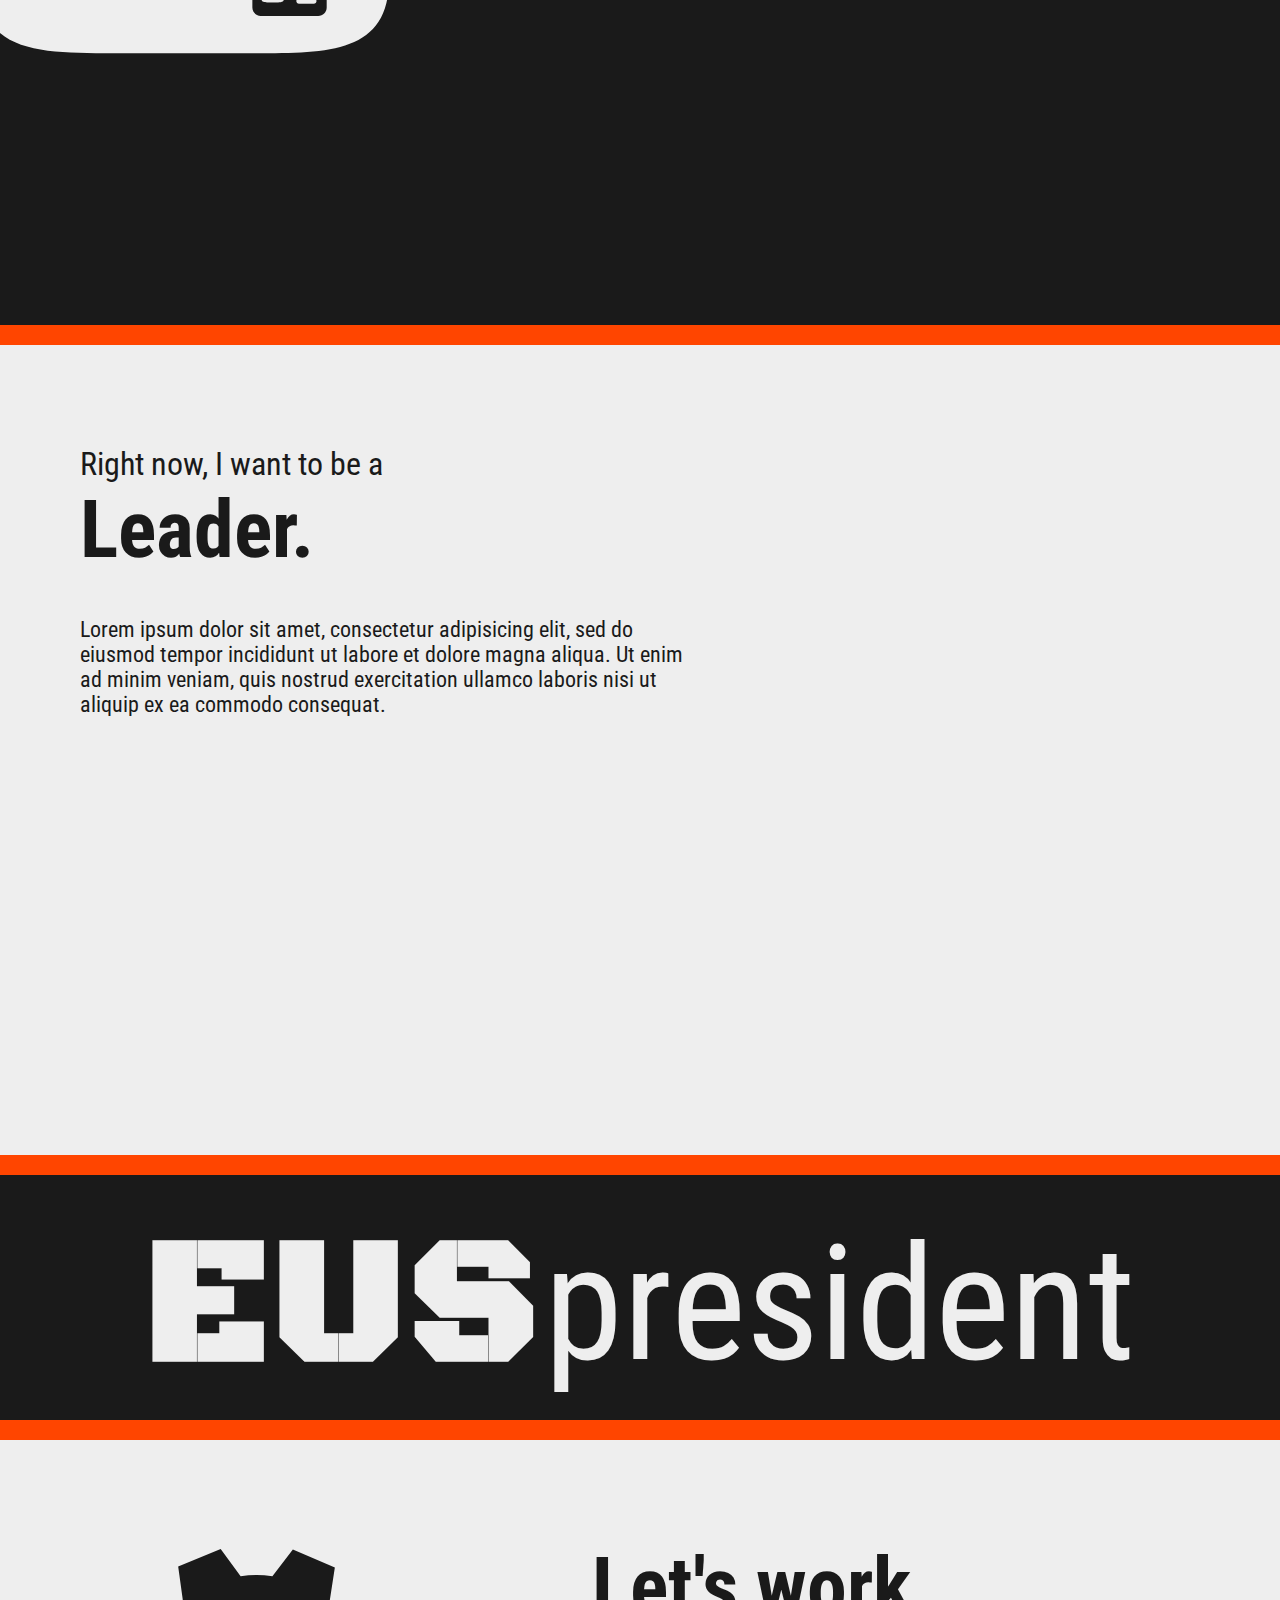
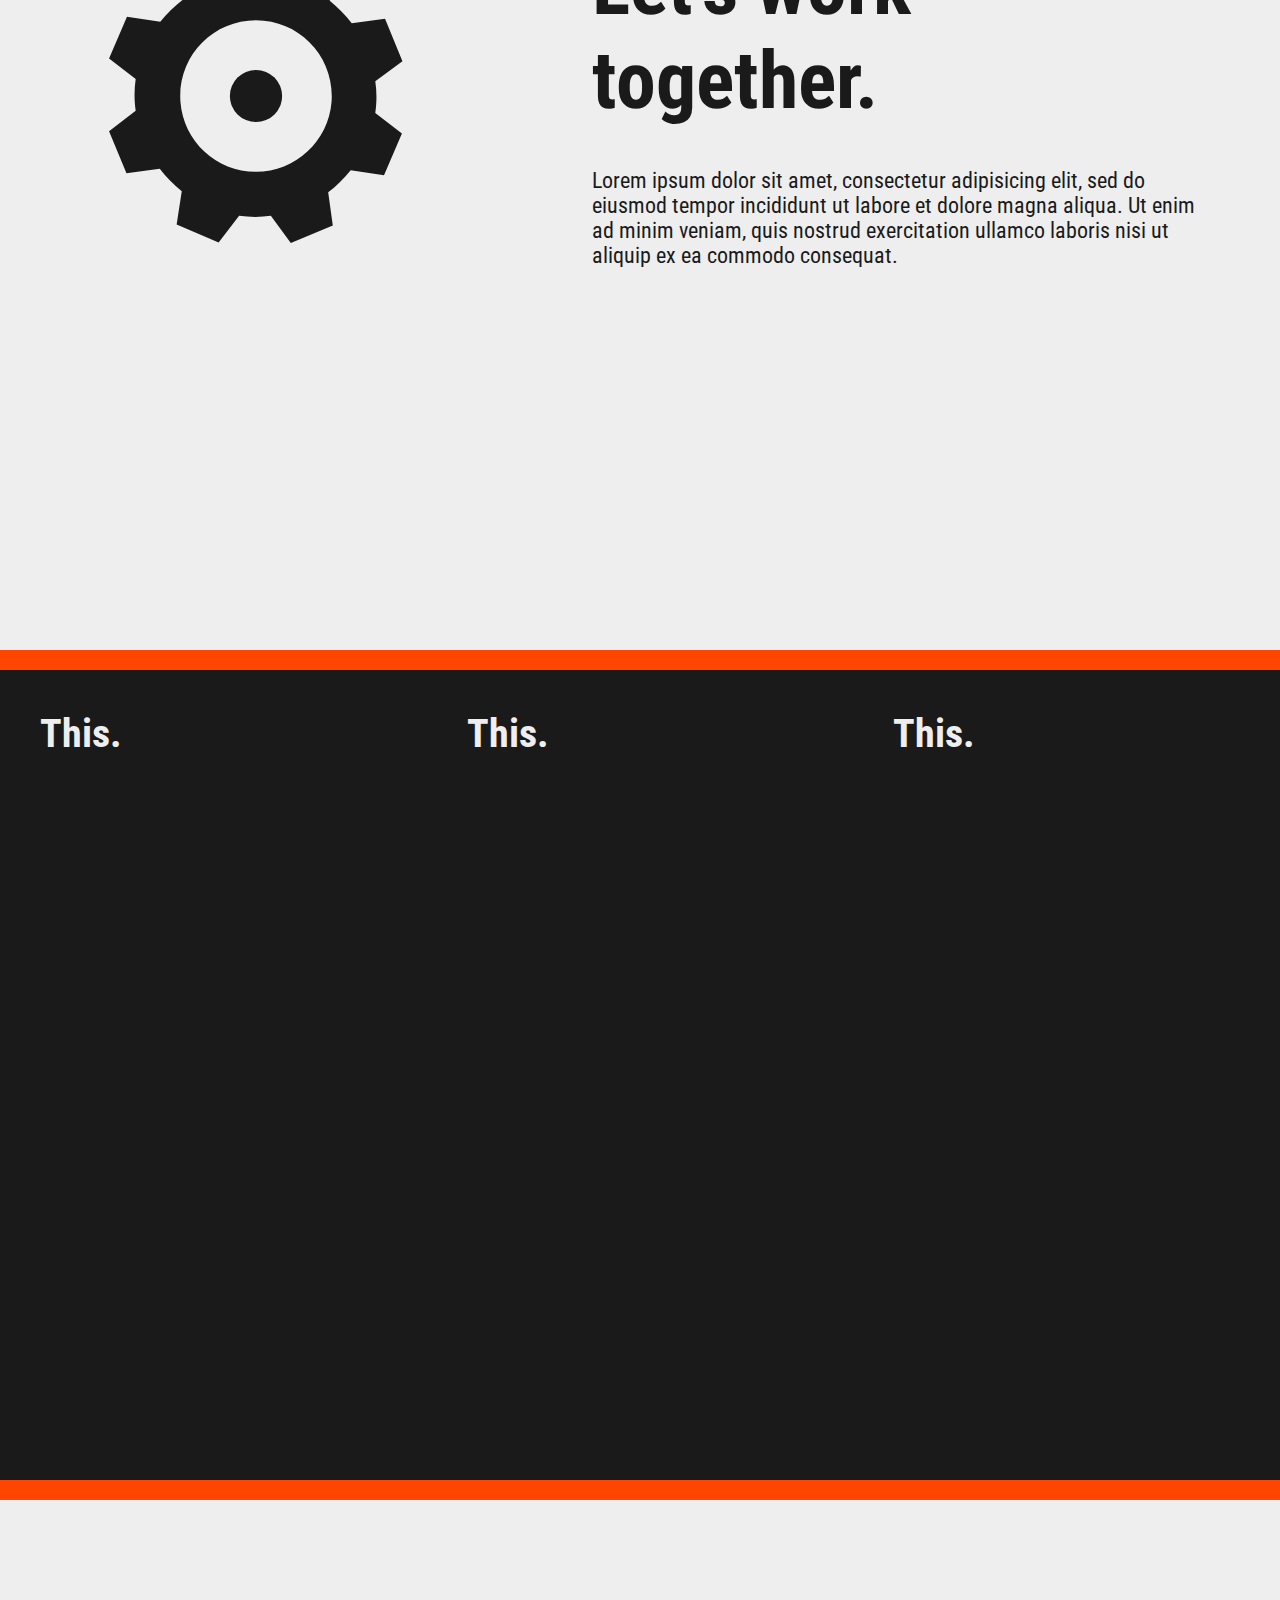
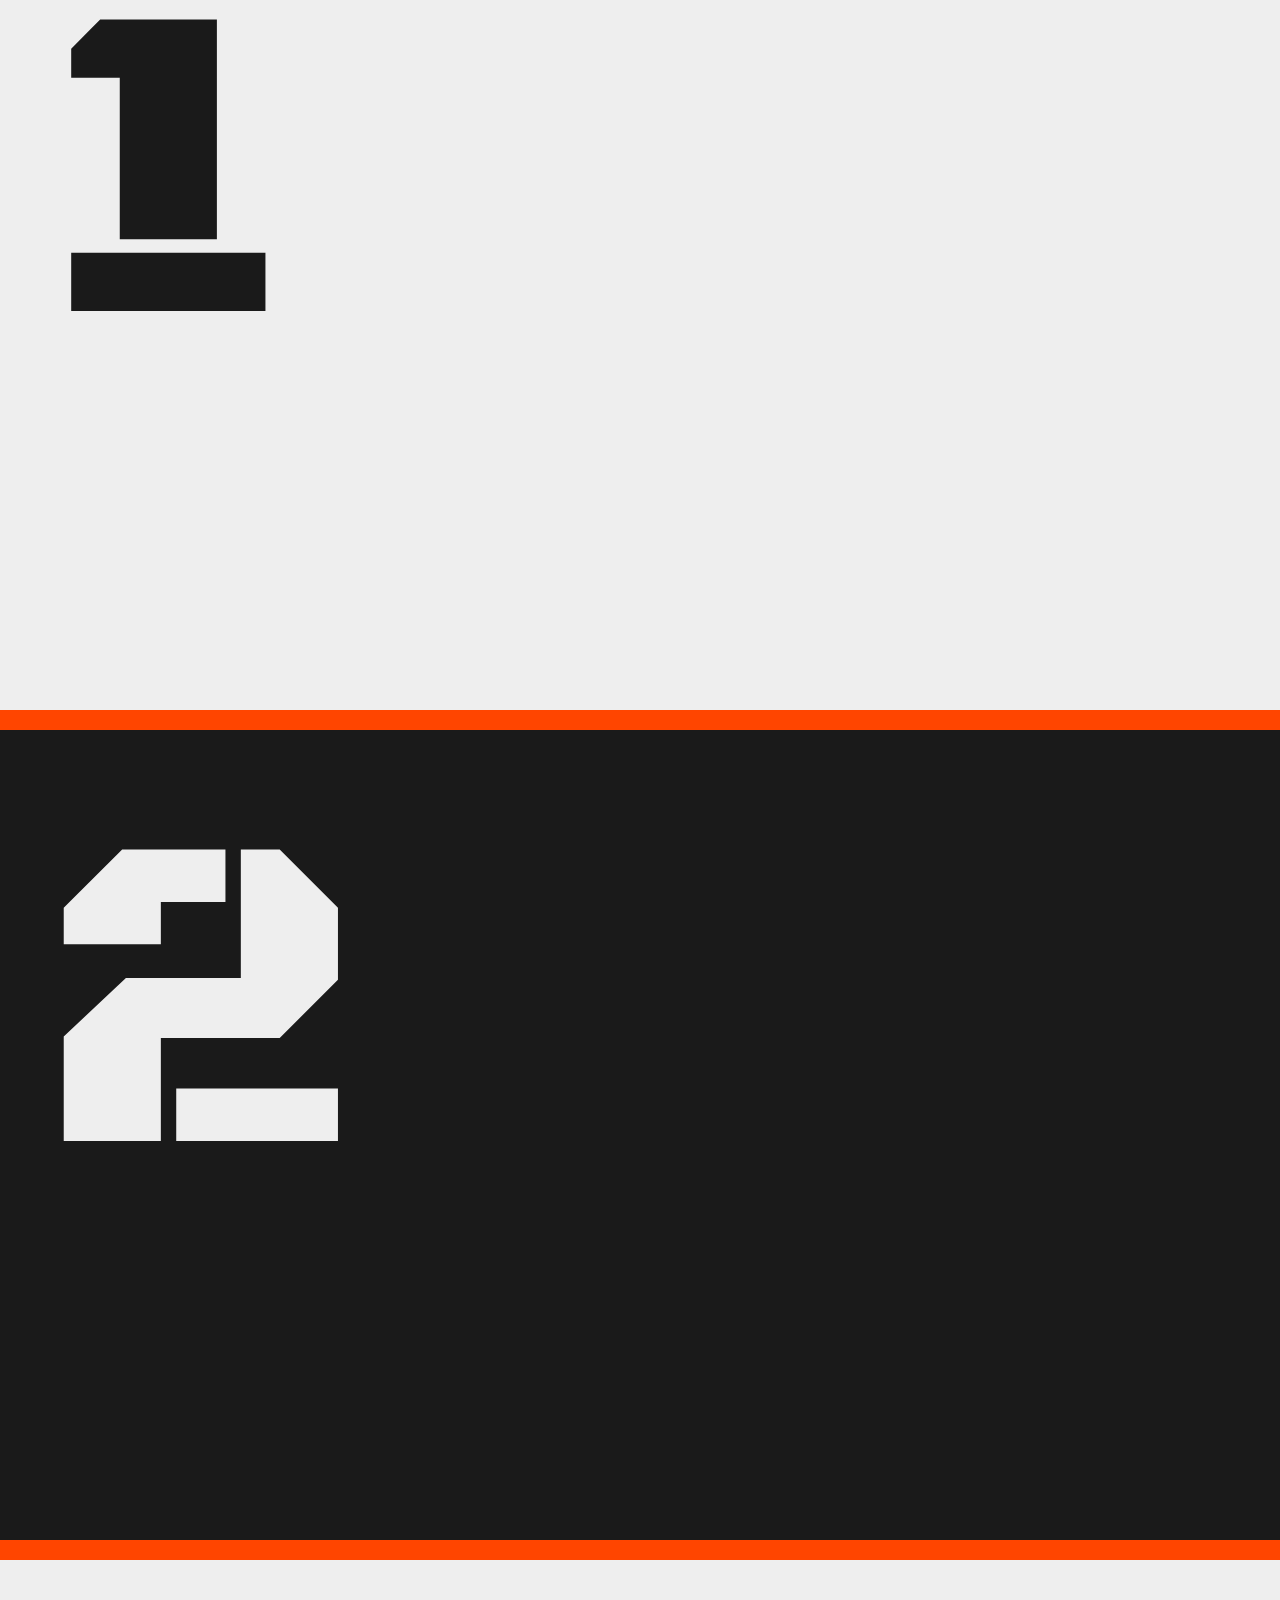
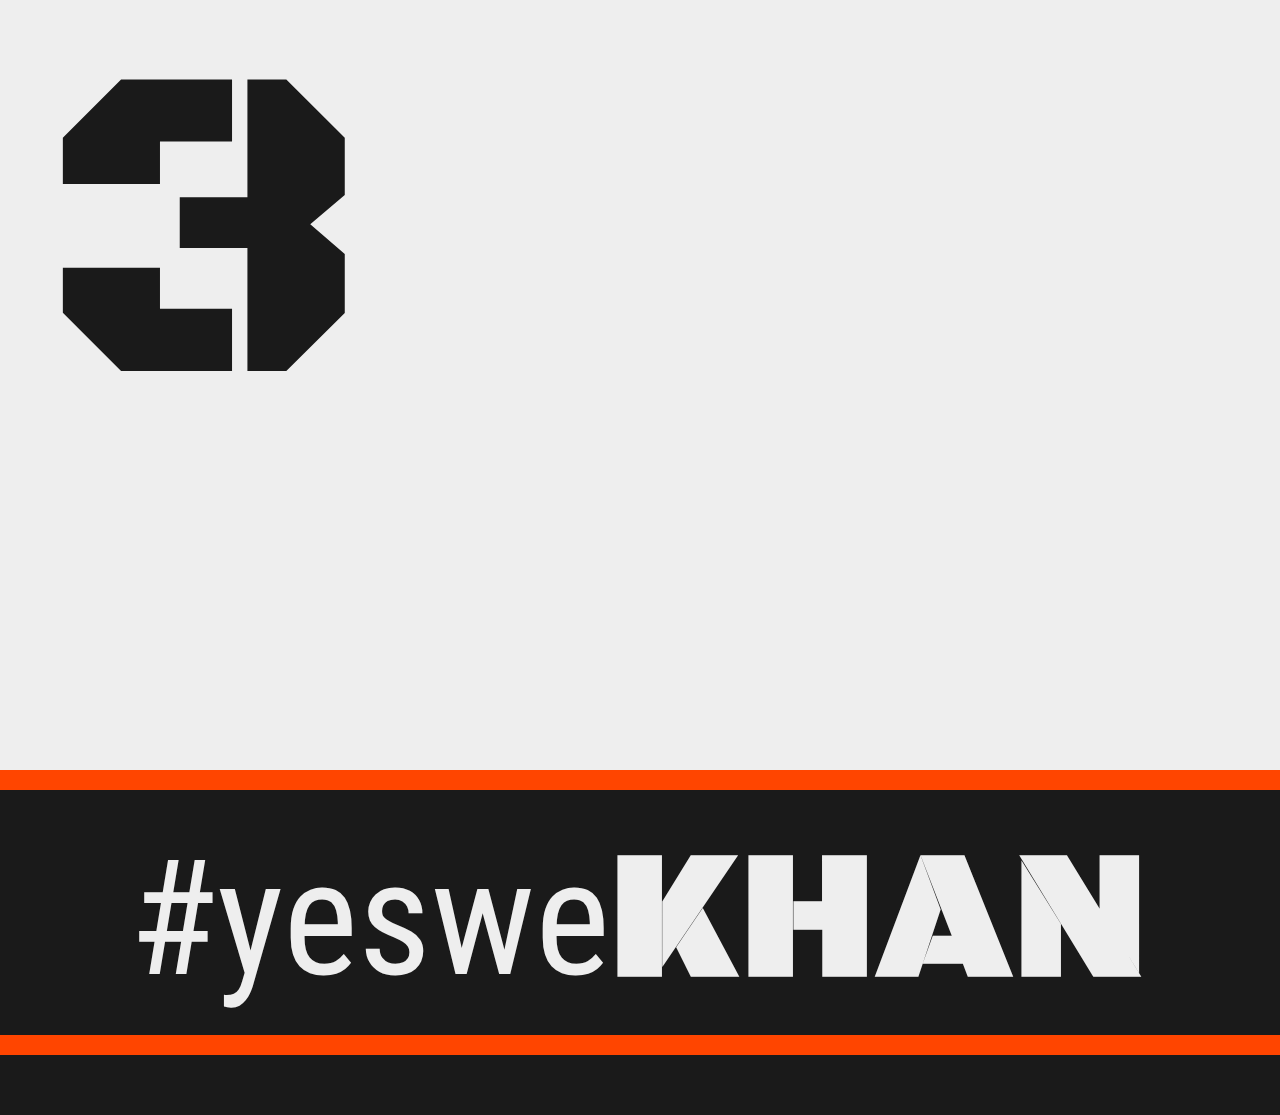
==== commit 54f95112: "Hacky spinning gear fix" ====
--- a/index.html
+++ b/index.html
@@ -97,7 +97,7 @@
  	<div class="divider"></div>
  	<section class="light-section">
  		<div class="col-40">
-			<div id="gear"><svg xmlns="http://www.w3.org/2000/svg" xmlns:xlink="http://www.w3.org/1999/xlink" version="1.0" id="Ebene_1" x="0px" y="0px" viewBox="0 0 100.0 100.0"  xml:space="preserve">
+			<div id="gear"><svg xmlns="http://www.w3.org/2000/svg" xmlns:xlink="http://www.w3.org/1999/xlink" version="1.0" id="Ebene_1" x="0px" y="0px" viewBox="0.7 1 100.0 100.0"  xml:space="preserve">
 			<circle class="st0" cx="50.7" cy="51" r="5.1"/>
 			<path class="st0" d="M74,48.1l5.3-3.9l-3.4-8.3l-6.5,0.9c-1.2-1.6-2.7-3.1-4.3-4.4l1-6.5l-8.2-3.5l-4,5.2c-2.1-0.3-4.1-0.3-6.2,0  l-3.9-5.3l-8.3,3.4l0.9,6.5c-1.6,1.2-3.1,2.7-4.4,4.3l-6.5-1l-3.5,8.2l5.2,4c-0.3,2.1-0.3,4.1,0,6.2L22,57.9l3.4,8.2l6.5-0.9  c1.2,1.6,2.7,3.1,4.3,4.4l-1,6.5l8.2,3.5l4-5.2c2.1,0.3,4.2,0.3,6.2,0l3.9,5.3l8.2-3.4l-0.9-6.5c1.6-1.2,3.1-2.7,4.4-4.3l6.5,1  l3.5-8.2l-5.2-4C74.3,52.2,74.3,50.1,74,48.1z M50.7,65.8c-8.2,0-14.8-6.6-14.8-14.8c0-8.2,6.6-14.8,14.8-14.8  c8.2,0,14.8,6.6,14.8,14.8C65.5,59.2,58.8,65.8,50.7,65.8z"/></div>
 		</div>
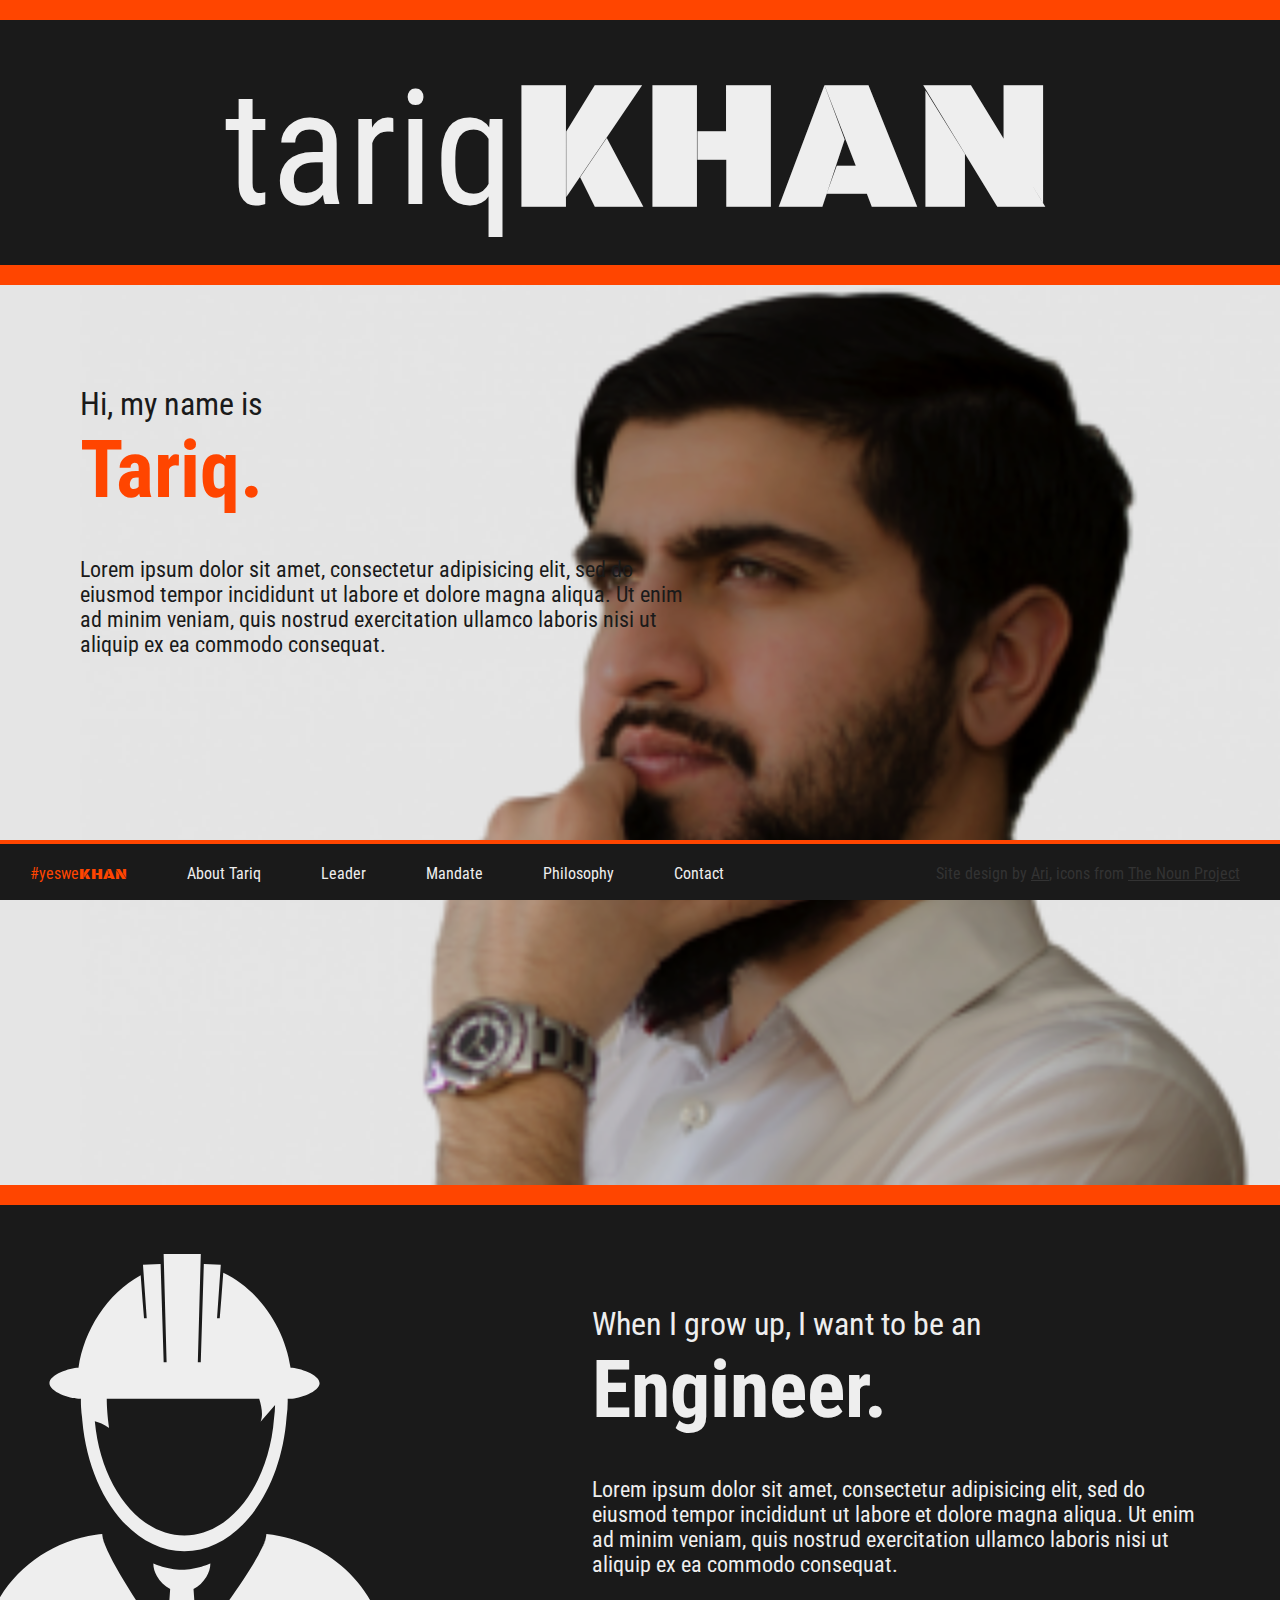
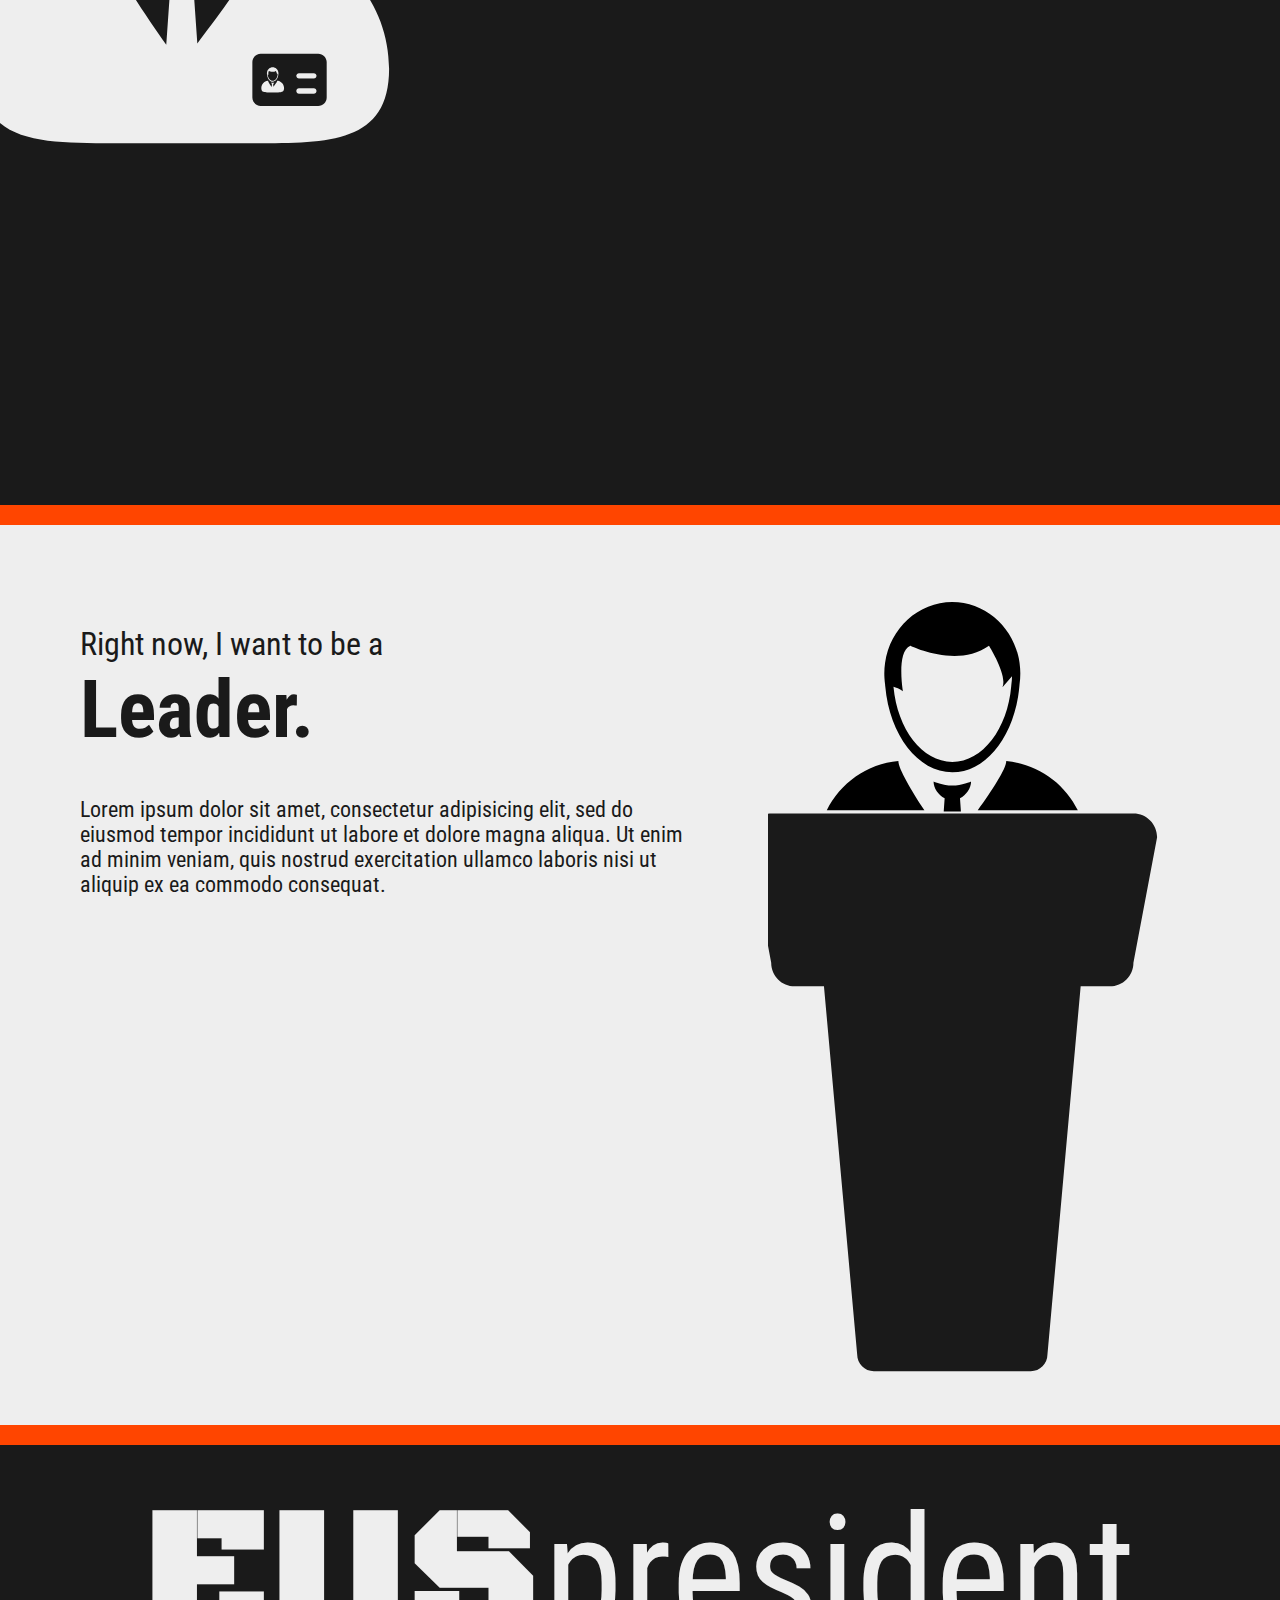
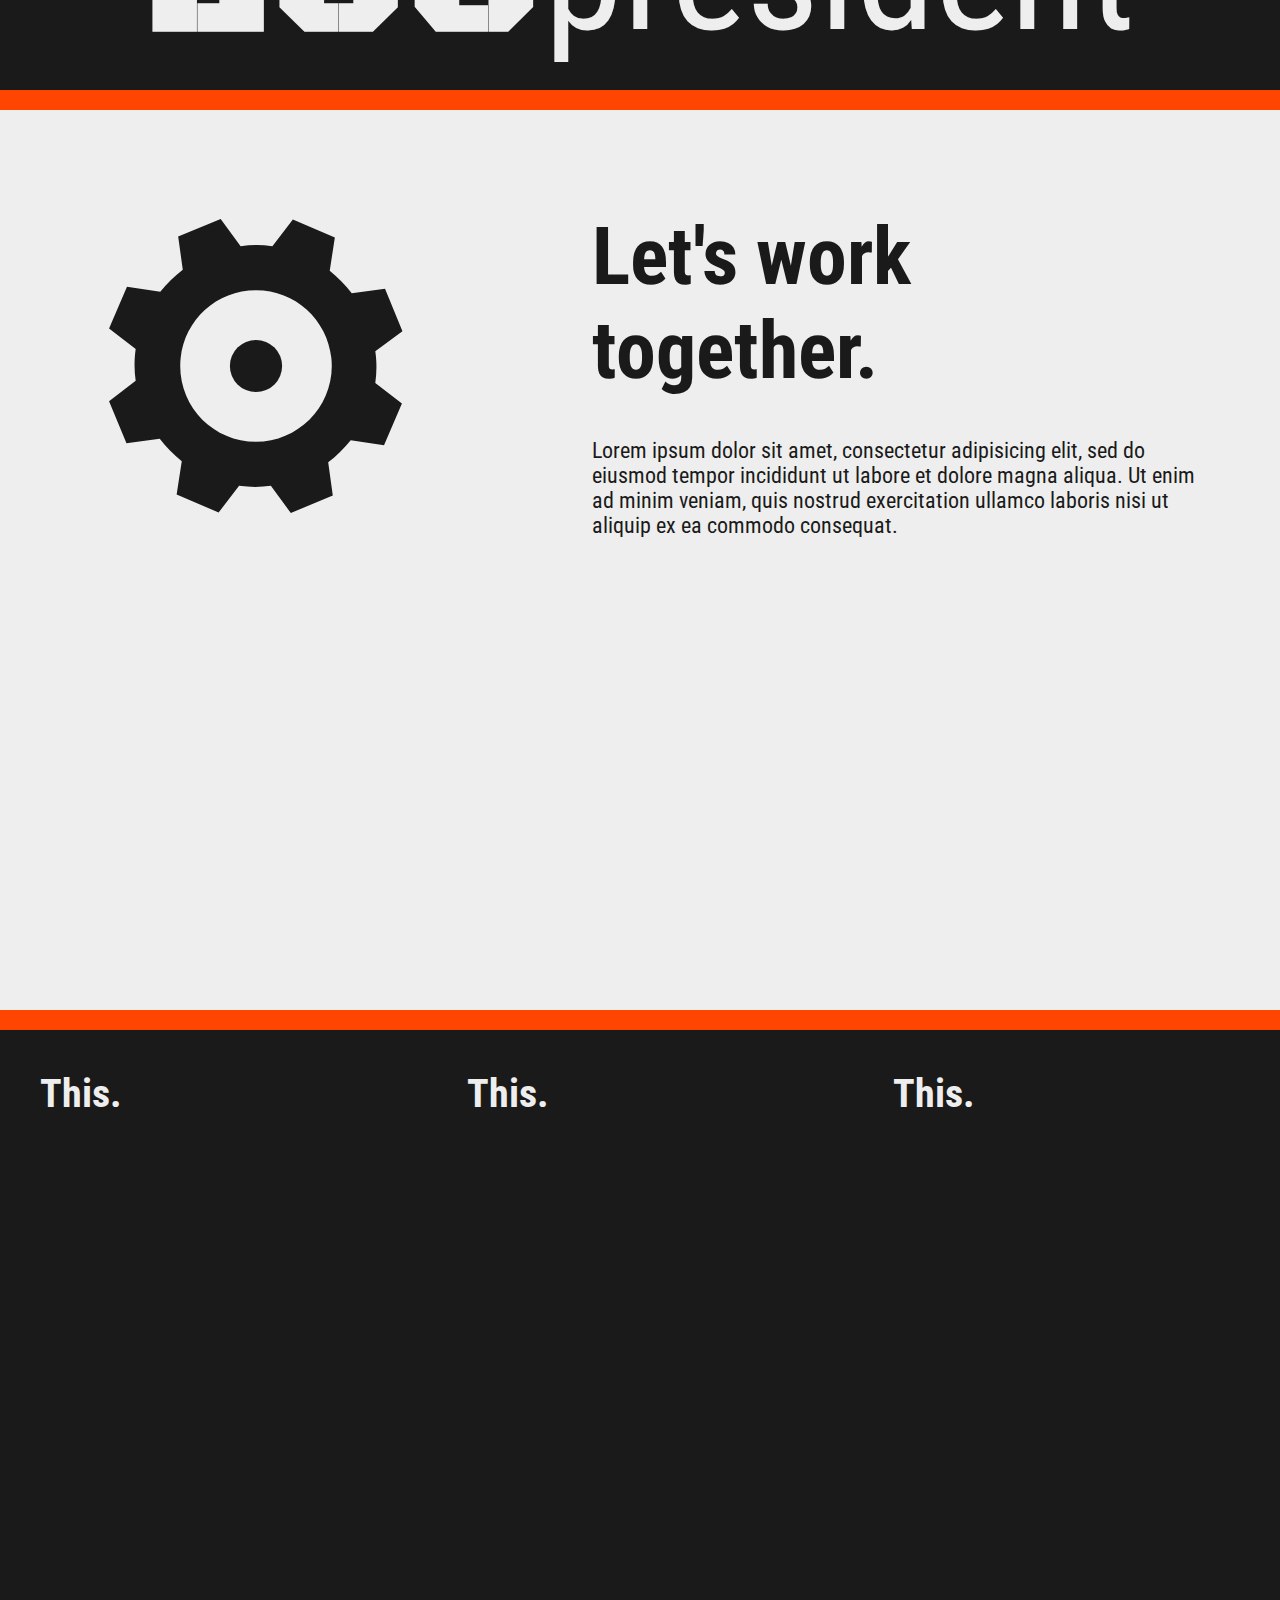
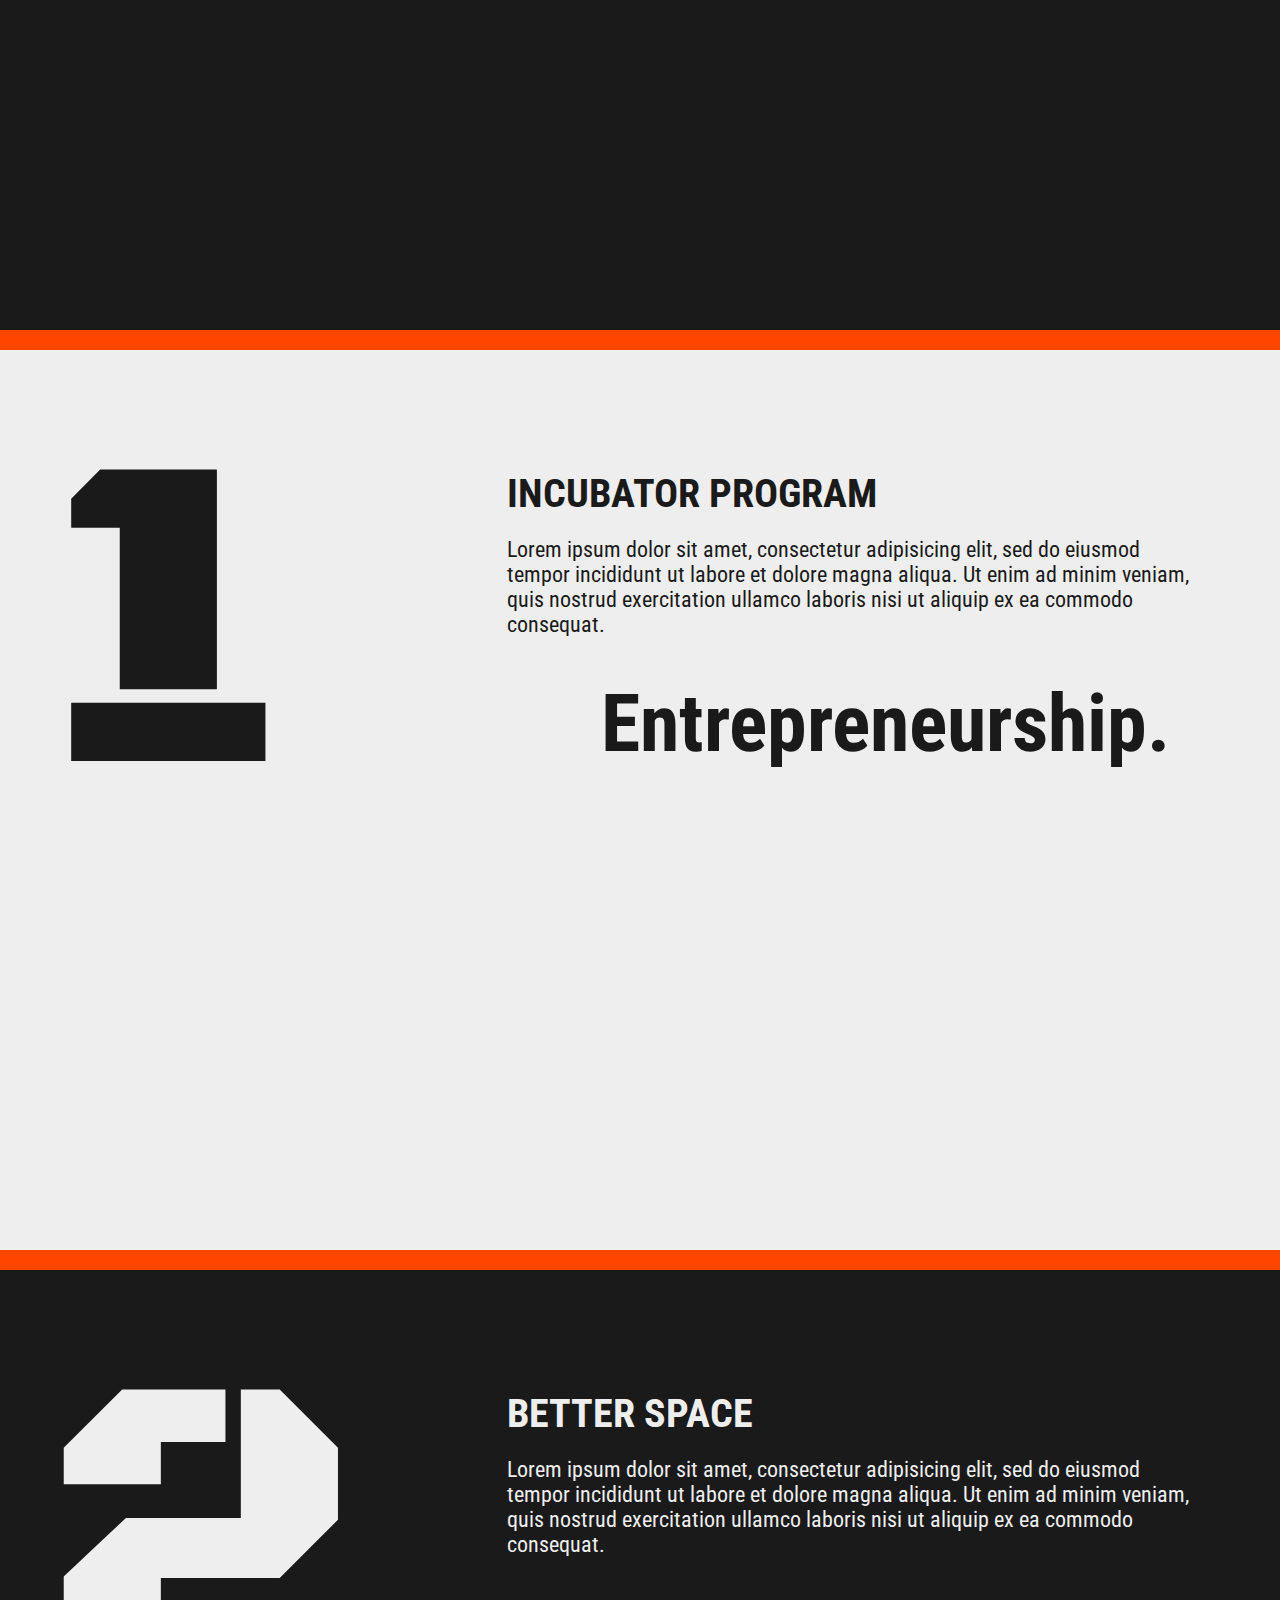
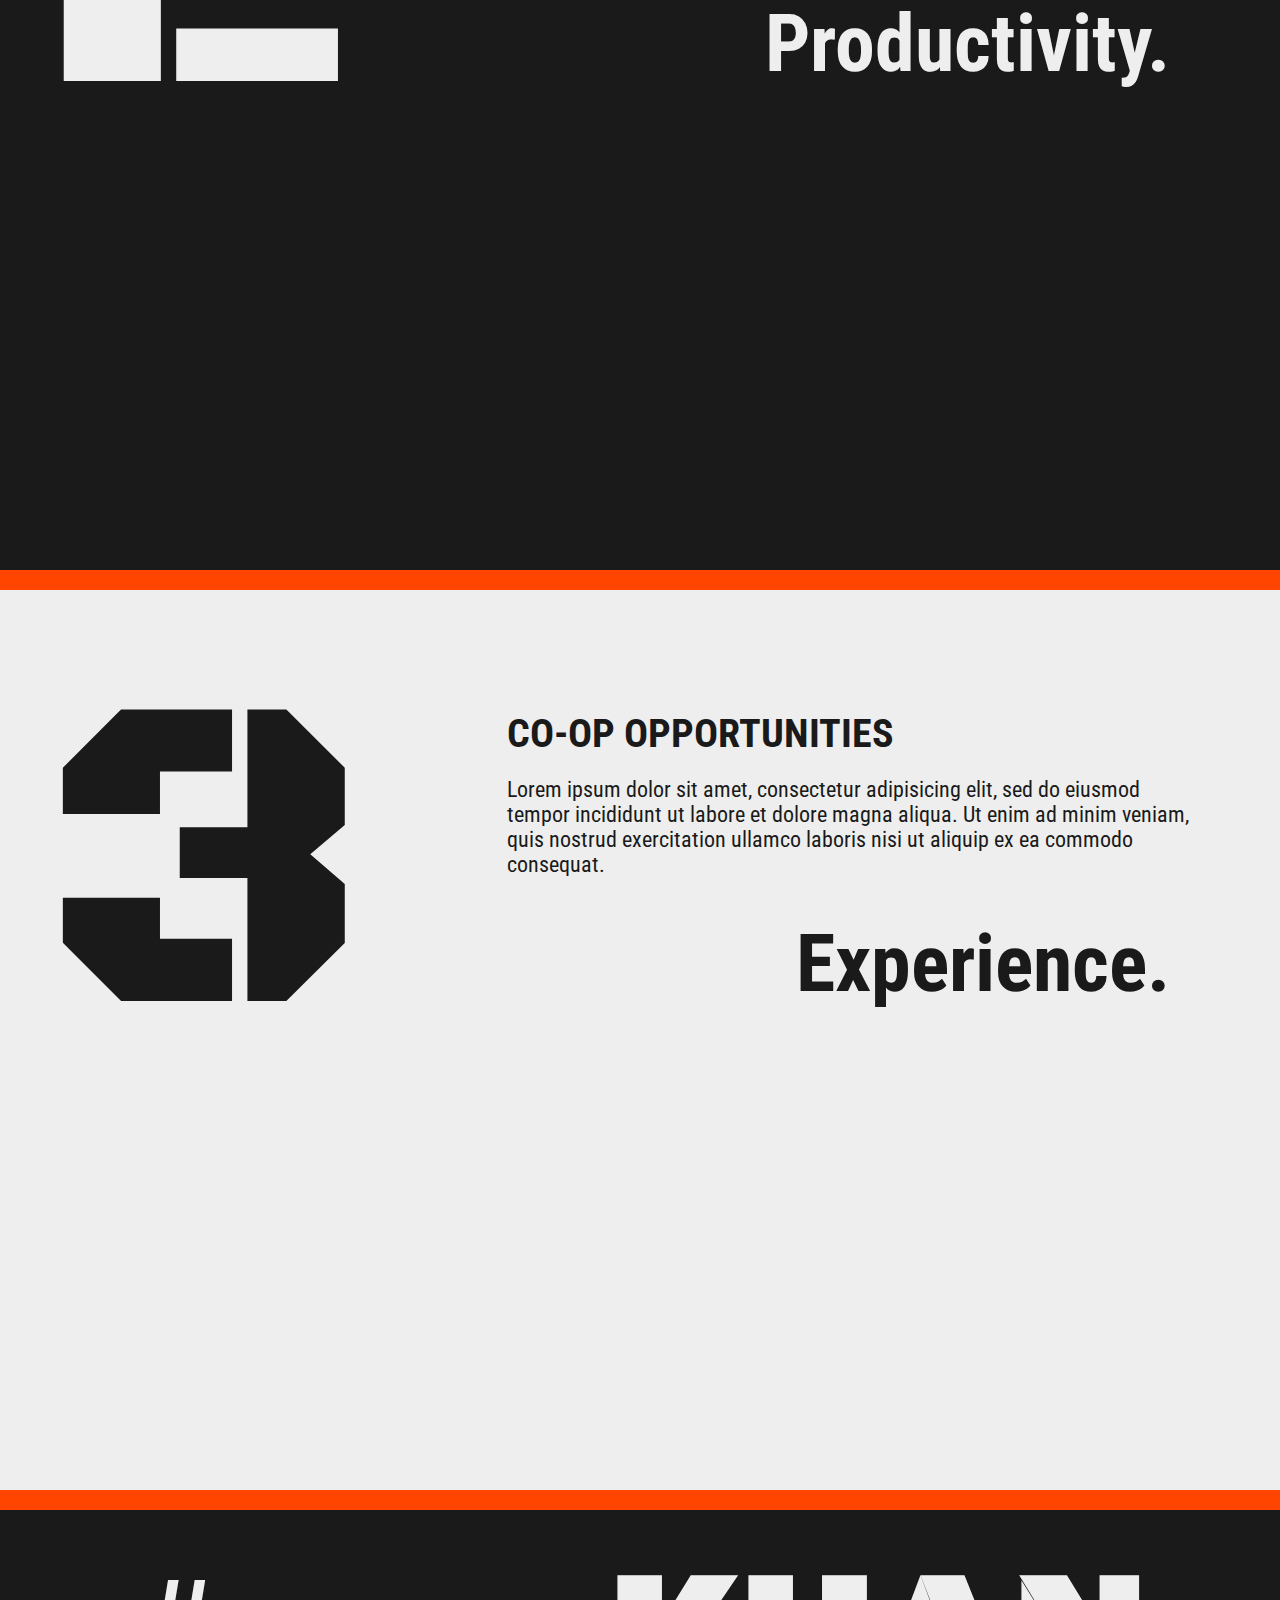
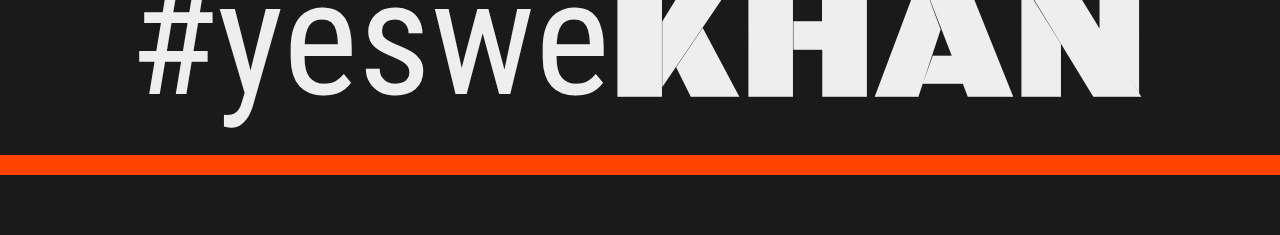
==== commit c1f3d289: "Periodic update." ====
--- a/index.html
+++ b/index.html
@@ -86,7 +86,16 @@
 			consequat.</p>
 		</div>
 		<div class="col-40">
-			<div id="gear"></div>
+			<div id="leader"><svg xmlns="http://www.w3.org/2000/svg" xmlns:xlink="http://www.w3.org/1999/xlink" version="1.1" id="Layer_1" x="0px" y="0px" viewBox="5.0 -18.7833 100.0 253.57455" enable-background="new 0 0 100 187.833" xml:space="preserve">
+			<path fill="#000000" d="M51.875,47.912c1.524-0.789,2.706-2.428,2.706-4.096c0,0-2.268,1.002-4.579,1.002  c-2.313,0-4.581-1.002-4.581-1.002c0,1.667,1.181,3.306,2.707,4.096l-0.226,3.227h4.198L51.875,47.912z"/>
+			<g>
+				<path fill="none" d="M50.001,39.061c7.467,0,13.614-8.247,14.409-18.842c0.1-0.684,0.153-1.384,0.163-2.095l-2.33,2.677   c1.285-2.848-3.294-10.094-3.294-10.094c-7.716,5.581-19.19,0-19.19,0c-3.462,1.365-1.823,11.103-1.823,11.104   c-0.864-0.603-1.656-0.916-2.303-1.079C36.586,31.082,42.655,39.061,50.001,39.061z"/>
+				<path fill="#000000" d="M33.587,20.131c0.012,0.157,0.024,0.312,0.039,0.467C34.674,32.446,41.605,41.6,50.001,41.6   c8.504,0,15.507-9.392,16.413-21.464c0.125-0.866,0.191-1.754,0.191-2.659s-0.064-1.792-0.191-2.659   C65.197,6.429,58.313,0,50.001,0C41.687,0,34.8,6.434,33.587,14.826c-0.125,0.865-0.19,1.75-0.19,2.652   c0,0.367,0.014,0.729,0.034,1.09C33.462,19.095,33.512,19.617,33.587,20.131z M39.76,10.707c0,0,11.473,5.581,19.191,0   c0,0,4.578,7.246,3.293,10.094l2.33-2.677c-0.011,0.71-0.064,1.411-0.162,2.095c-0.797,10.596-6.943,18.842-14.41,18.842   c-7.345,0-13.415-7.98-14.368-18.33c0.646,0.163,1.439,0.477,2.303,1.079C37.936,21.809,36.296,12.072,39.76,10.707z"/>
+				<path fill="#000000" d="M63.173,38.842c-0.044,1.987-3.517,7.268-6.963,12.035h24.437C77.391,44.262,70.862,39.546,63.173,38.842z"/>
+				<path fill="#000000" d="M36.83,38.843c-7.691,0.702-14.218,5.418-17.476,12.034h23.832C40.042,46.11,36.874,40.829,36.83,38.843z"/>
+			</g>
+			<path d="M94.22,51.654H5.781C2.588,51.654,0,54.242,0,57.435L5.781,88.07c0,3.192,2.588,5.78,5.78,5.78h7.101l8.112,89.908  c0,2.25,1.824,4.074,4.075,4.074h38.304c2.251,0,4.075-1.824,4.075-4.074l8.111-89.908h7.101c3.192,0,5.78-2.588,5.78-5.78  L100,57.435C100,54.242,97.412,51.654,94.22,51.654z"/>
+			</svg></div>
 		</div>
  	</section>
 
@@ -124,15 +133,45 @@
  	</section>
  	<div class="divider"></div>
 	<section id="feature1" class="light-section">
-		<div class="number">1</div>
+		<div class="col-33">
+			<div class="number">1</div>
+		</div>
+		<div class="col-66 padded">
+			<p class="main-point">Incubator program</p>
+			<p class="feature-text">Lorem ipsum dolor sit amet, consectetur adipisicing elit, sed do eiusmod
+			tempor incididunt ut labore et dolore magna aliqua. Ut enim ad minim veniam,
+			quis nostrud exercitation ullamco laboris nisi ut aliquip ex ea commodo
+			consequat.</p>
+			<p class="takeaway">Entrepreneurship.</p>
+		</div>
 	</section>
 	<div class="divider"></div>
 	<section id="feature2">
-		<div class="number">2</div>
+		<div class="col-33">
+			<div class="number">2</div>
+		</div>
+		<div class="col-66 padded">
+			<p class="main-point">Better space</p>
+			<p class="feature-text">Lorem ipsum dolor sit amet, consectetur adipisicing elit, sed do eiusmod
+			tempor incididunt ut labore et dolore magna aliqua. Ut enim ad minim veniam,
+			quis nostrud exercitation ullamco laboris nisi ut aliquip ex ea commodo
+			consequat.</p>
+			<p class="takeaway">Productivity.</p>
+		</div>
 	</section>
  	<div class="divider"></div>
  	<section id="feature3" class="light-section">
- 		<div class="number">3</div>
+ 		<div class="col-33">
+			<div class="number">3</div>
+		</div>
+		<div class="col-66 padded">
+			<p class="main-point">Co-op opportunities</p>
+			<p class="feature-text">Lorem ipsum dolor sit amet, consectetur adipisicing elit, sed do eiusmod
+			tempor incididunt ut labore et dolore magna aliqua. Ut enim ad minim veniam,
+			quis nostrud exercitation ullamco laboris nisi ut aliquip ex ea commodo
+			consequat.</p>
+			<p class="takeaway">Experience.</p>
+		</div>
 	</section>
 	<div class="divider"></div>
 	<div class="title"><span class="big-text">#yeswe</span><h1>KHAN</h1></div>
--- a/style.css
+++ b/style.css
@@ -61,6 +61,18 @@
 
 .feature-text {
   font-size: 22px; }
+
+.main-point {
+  font-size: 40px;
+  font-weight: 700;
+  text-transform: uppercase;
+  margin: 20px 0; }
+
+.takeaway {
+  text-align: right;
+  font-size: 80px;
+  font-weight: 700;
+  margin: 40px 30px; }
 
 /*grid*/
 .padded {
@@ -124,7 +136,7 @@
 
 /*sections*/
 section {
-  height: 90vh; }
+  height: 100vh; }
 
 .divider {
   height: 20px;
@@ -141,7 +153,7 @@
   left: 0;
   right: 0;
   bottom: 0;
-  height: 90vh;
+  height: 100vh;
   background-color: rgba(0, 0, 0, 0.85);
   z-index: 0 !important;
   color: white; }
@@ -162,7 +174,7 @@
     left: 0;
     right: 0;
     bottom: 0;
-    height: 90vh;
+    height: 100vh;
     background-color: rgba(0, 0, 0, 0.1);
     z-index: 0 !important;
     color: #333; }
@@ -234,6 +246,11 @@
   #engineer svg {
     fill: #eee; }
 
+#leader {
+  width: 80%; }
+  #leader svg {
+    fill: #1a1a1a; }
+
 #gear {
   width: 100%; }
   #gear svg {
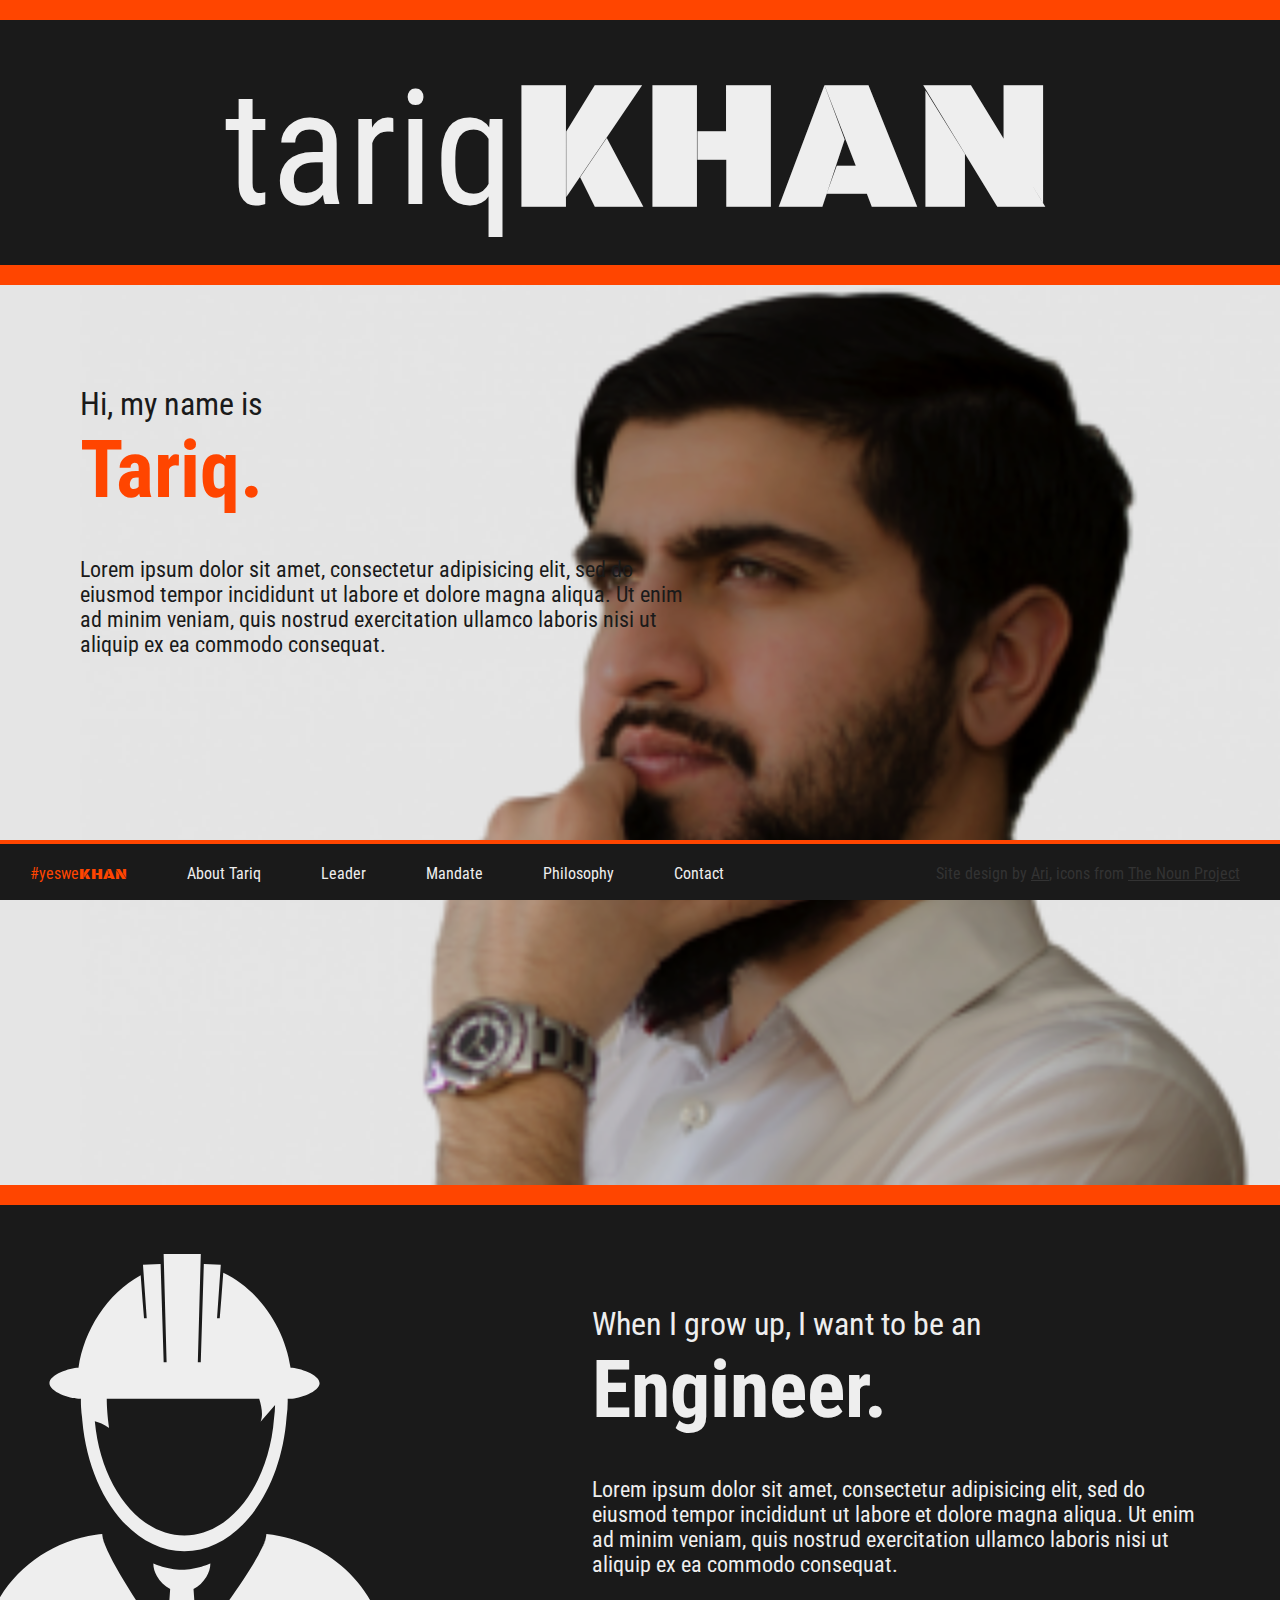
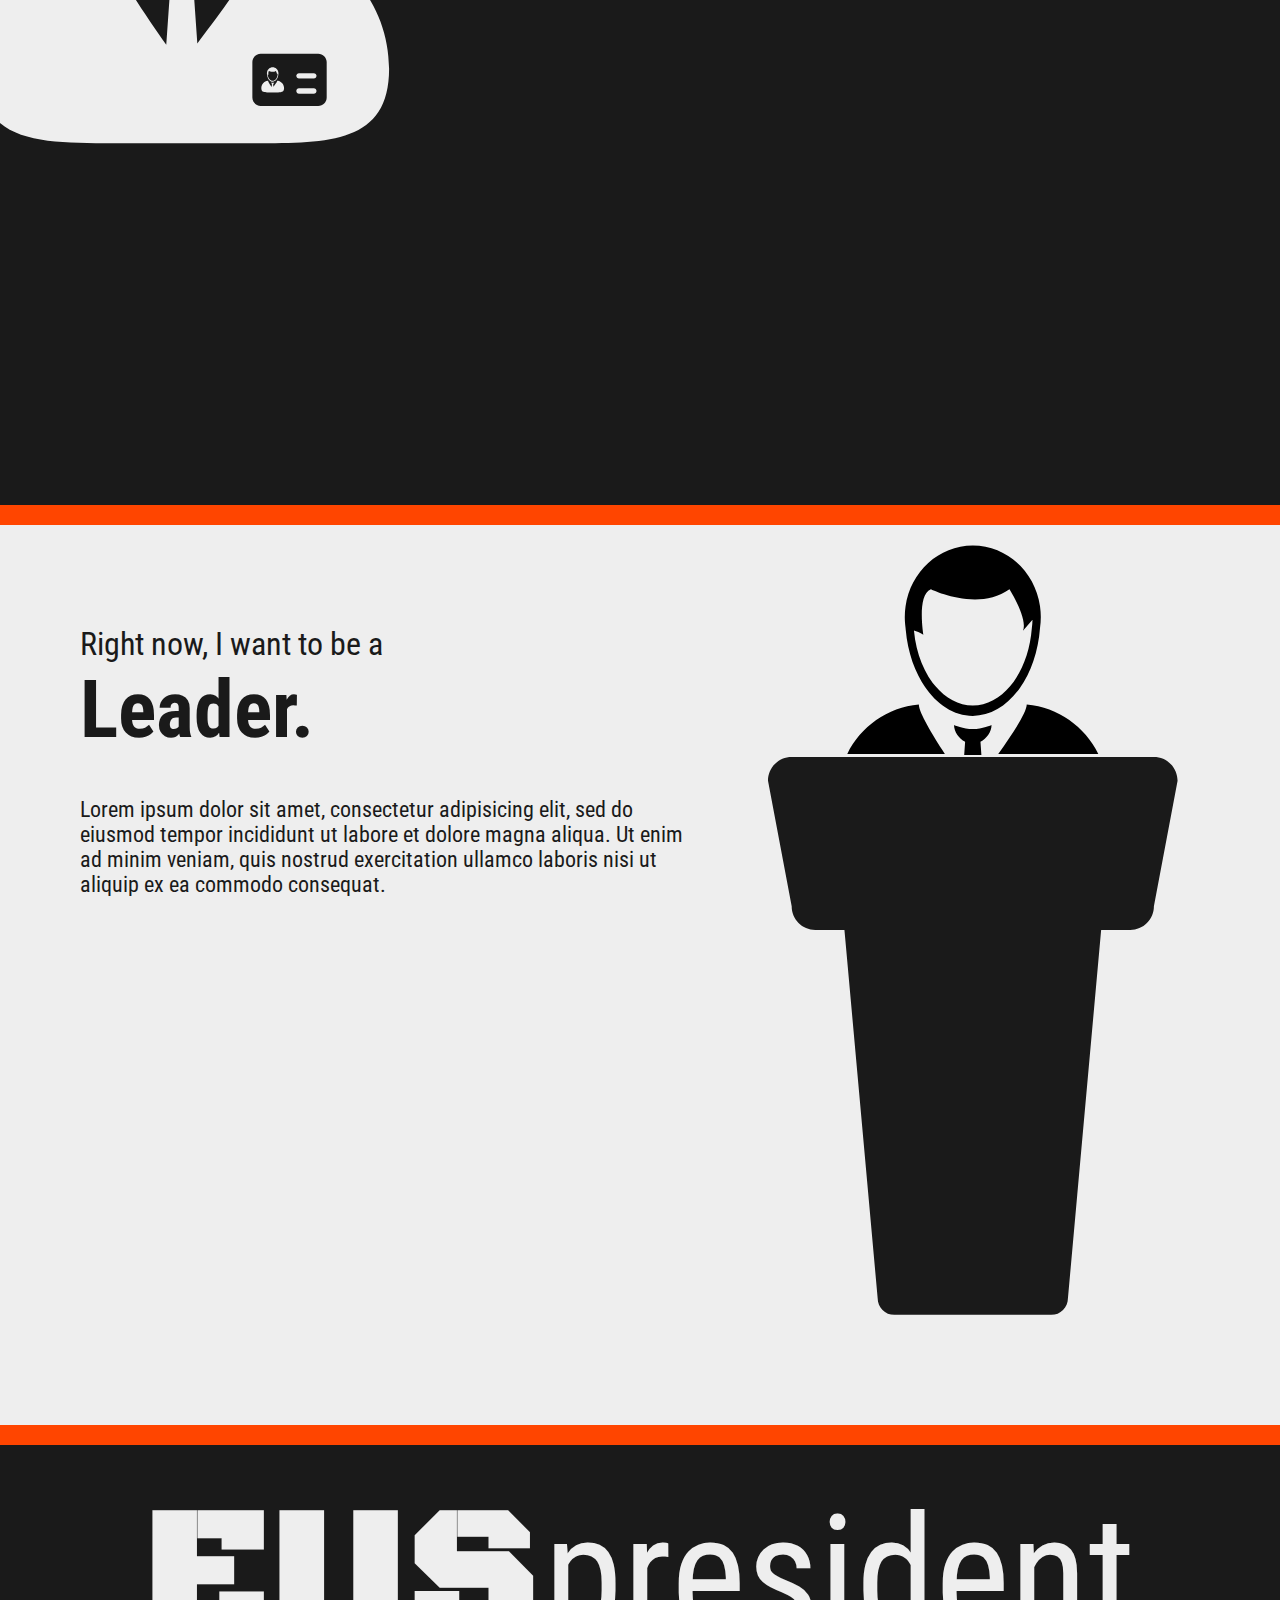
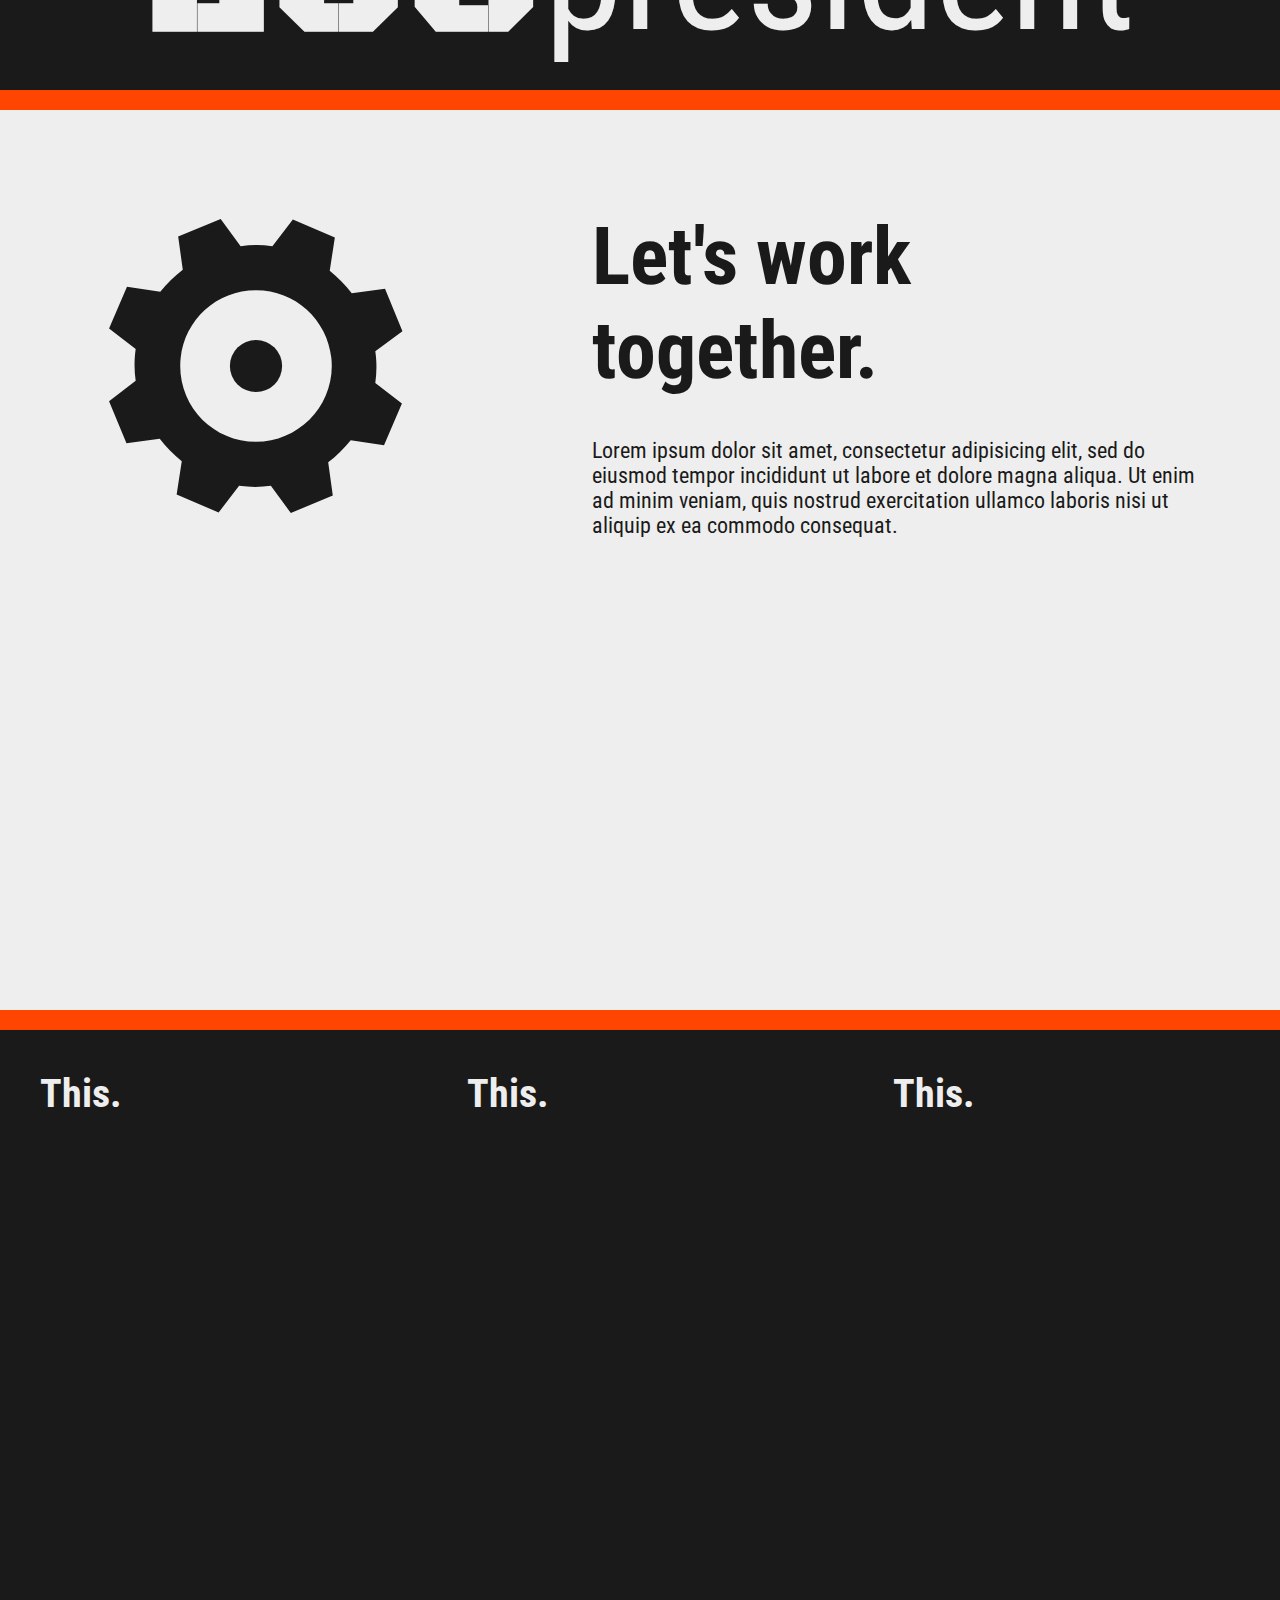
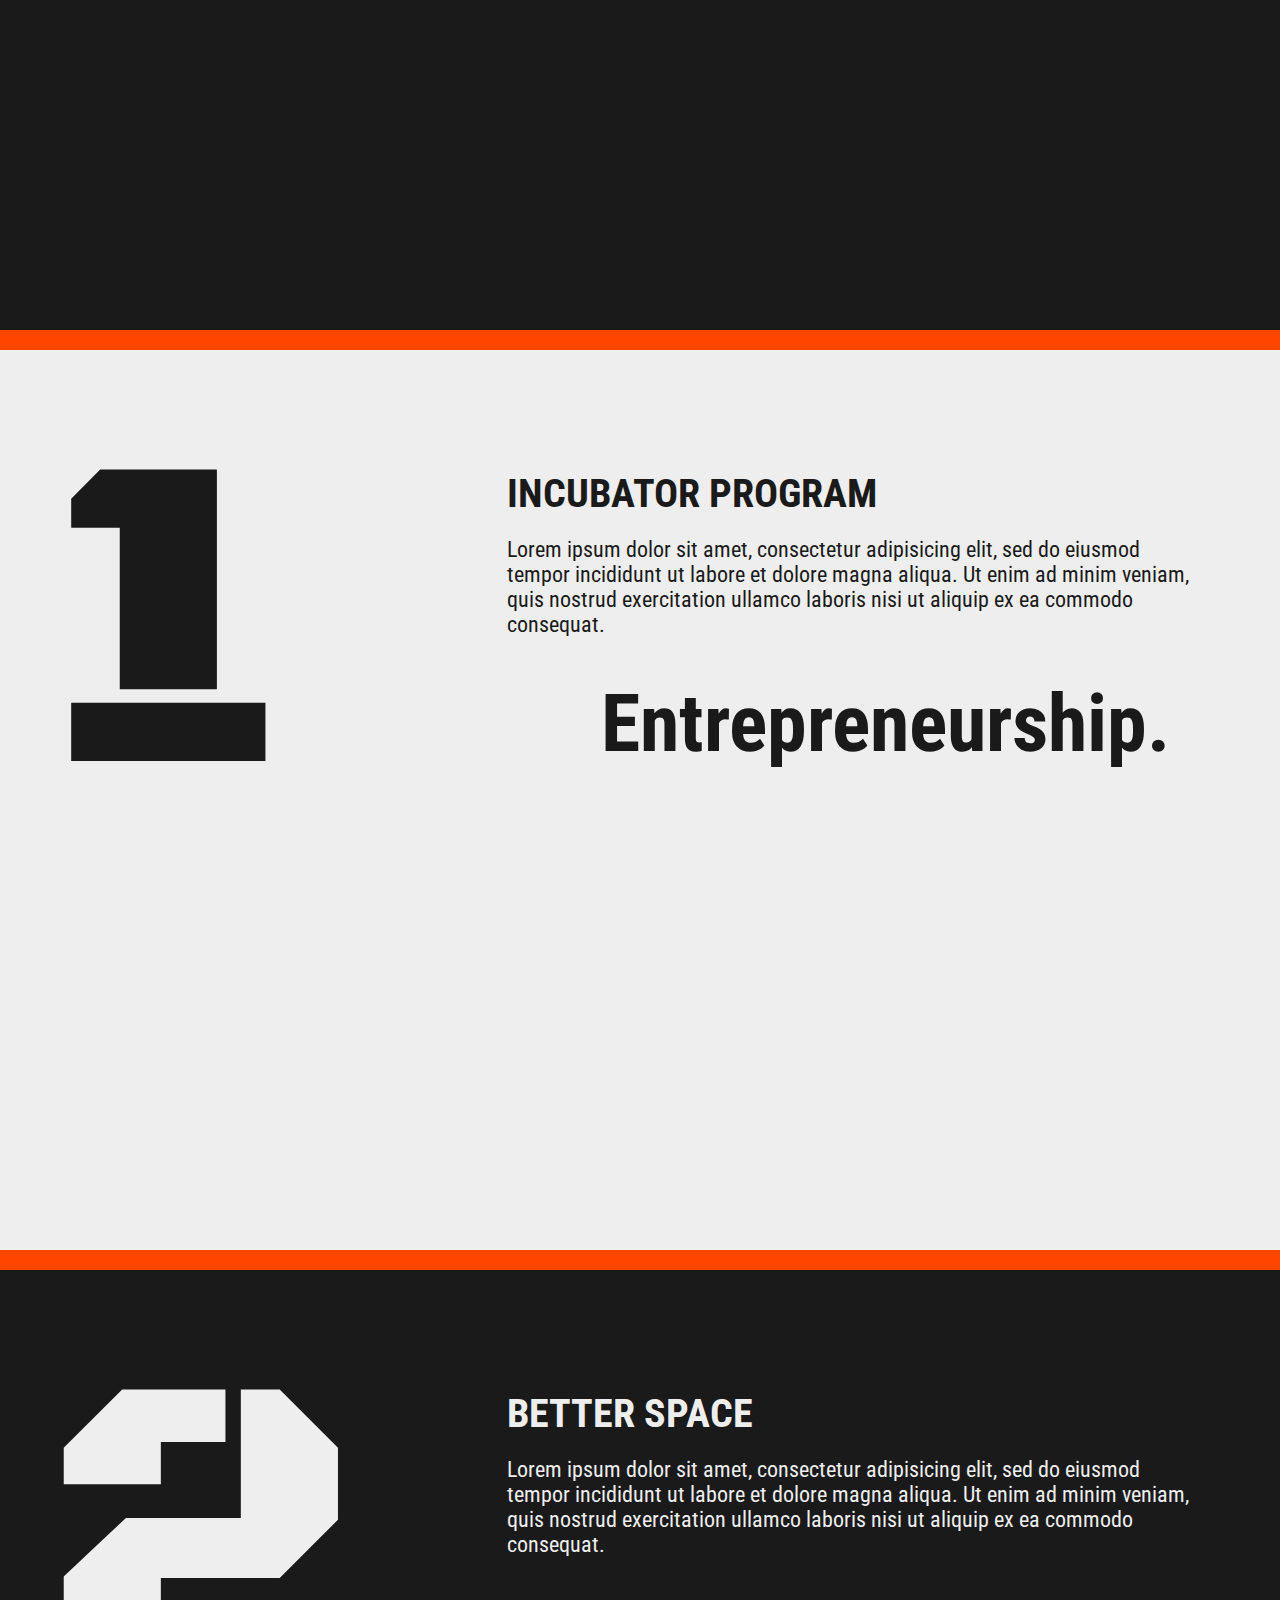
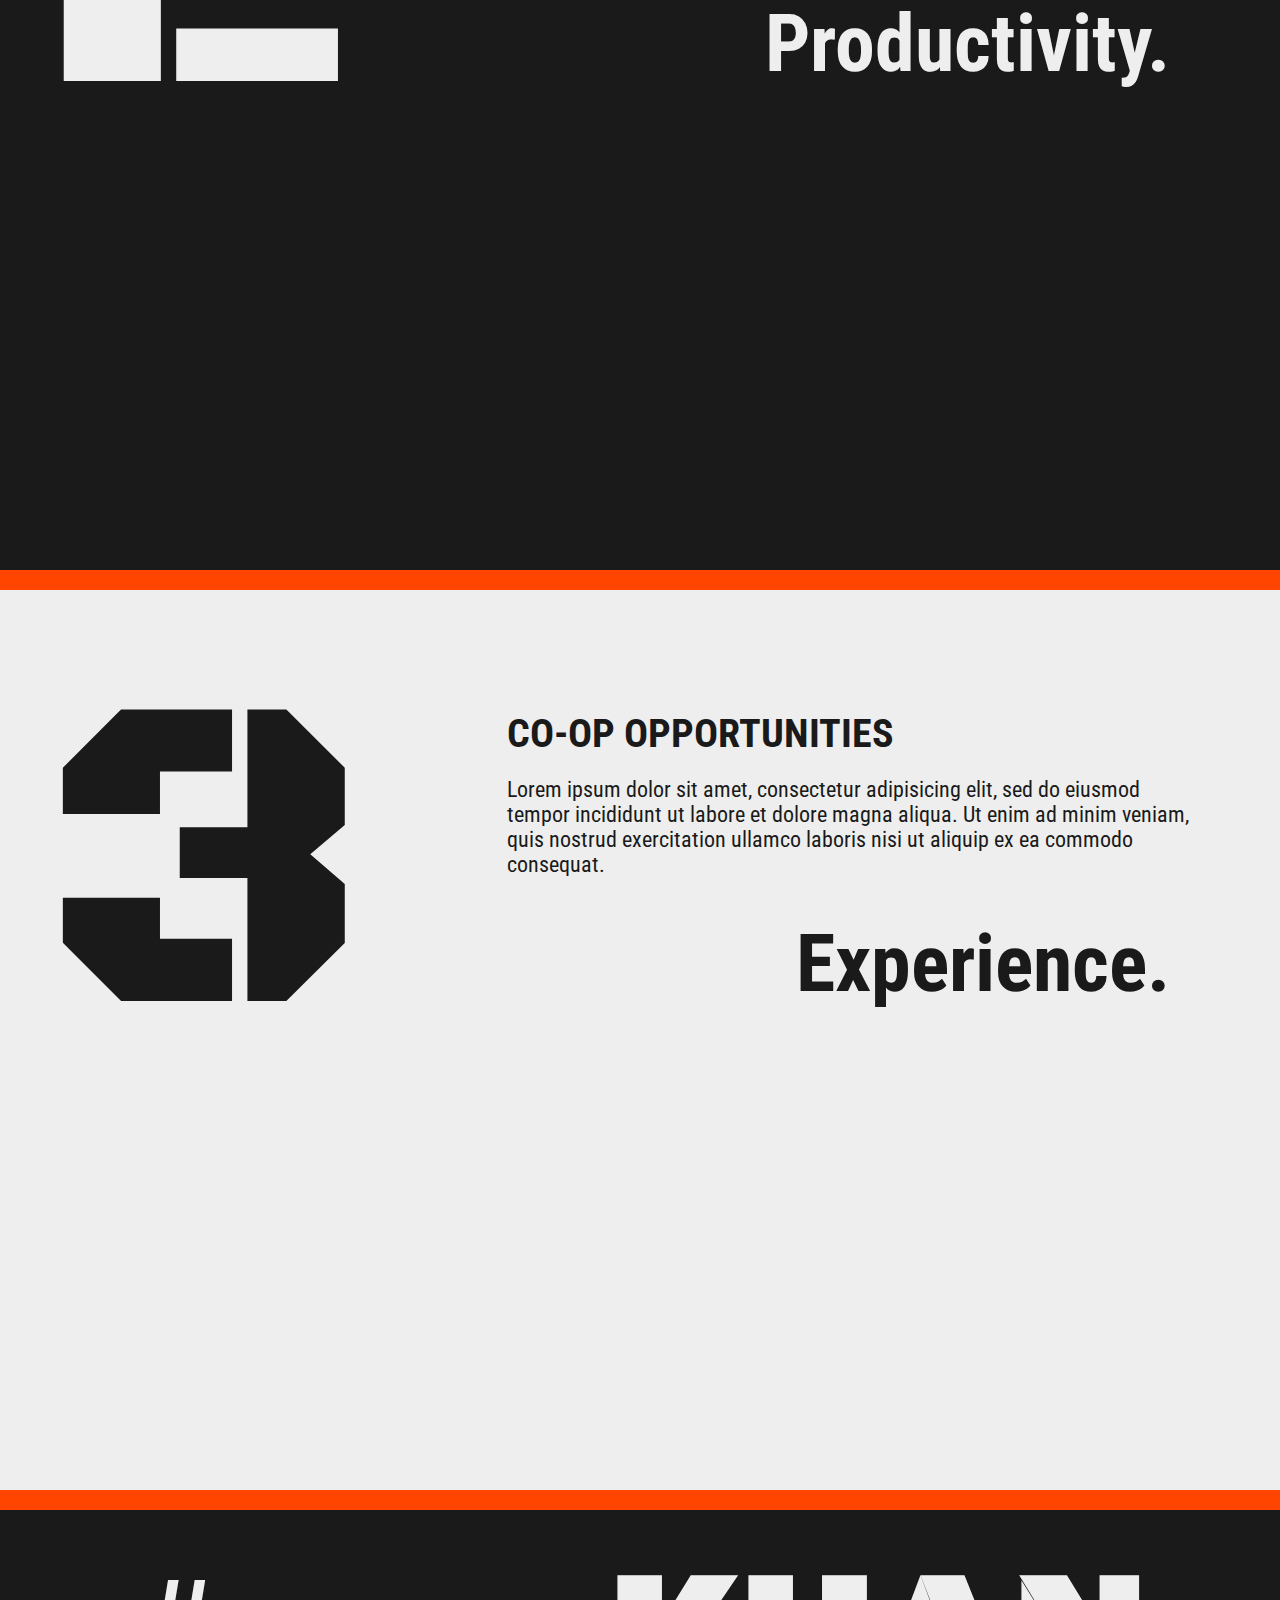
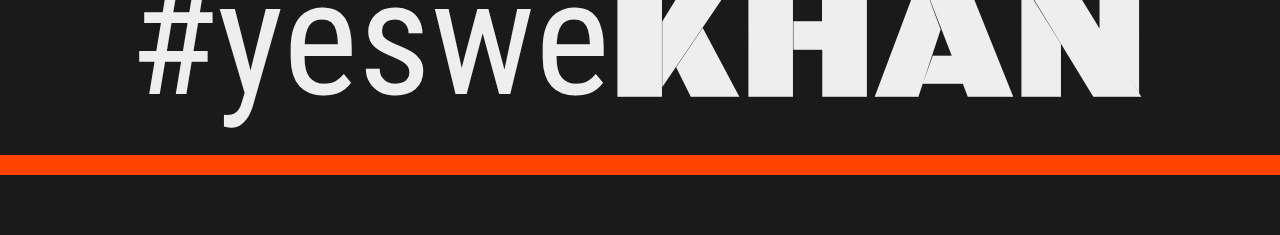
==== commit ee9d8949: "More hacky SVG viewBoxes ;_;" ====
--- a/index.html
+++ b/index.html
@@ -86,16 +86,18 @@
 			consequat.</p>
 		</div>
 		<div class="col-40">
-			<div id="leader"><svg xmlns="http://www.w3.org/2000/svg" xmlns:xlink="http://www.w3.org/1999/xlink" version="1.1" id="Layer_1" x="0px" y="0px" viewBox="5.0 -18.7833 100.0 253.57455" enable-background="new 0 0 100 187.833" xml:space="preserve">
-			<path fill="#000000" d="M51.875,47.912c1.524-0.789,2.706-2.428,2.706-4.096c0,0-2.268,1.002-4.579,1.002  c-2.313,0-4.581-1.002-4.581-1.002c0,1.667,1.181,3.306,2.707,4.096l-0.226,3.227h4.198L51.875,47.912z"/>
-			<g>
-				<path fill="none" d="M50.001,39.061c7.467,0,13.614-8.247,14.409-18.842c0.1-0.684,0.153-1.384,0.163-2.095l-2.33,2.677   c1.285-2.848-3.294-10.094-3.294-10.094c-7.716,5.581-19.19,0-19.19,0c-3.462,1.365-1.823,11.103-1.823,11.104   c-0.864-0.603-1.656-0.916-2.303-1.079C36.586,31.082,42.655,39.061,50.001,39.061z"/>
-				<path fill="#000000" d="M33.587,20.131c0.012,0.157,0.024,0.312,0.039,0.467C34.674,32.446,41.605,41.6,50.001,41.6   c8.504,0,15.507-9.392,16.413-21.464c0.125-0.866,0.191-1.754,0.191-2.659s-0.064-1.792-0.191-2.659   C65.197,6.429,58.313,0,50.001,0C41.687,0,34.8,6.434,33.587,14.826c-0.125,0.865-0.19,1.75-0.19,2.652   c0,0.367,0.014,0.729,0.034,1.09C33.462,19.095,33.512,19.617,33.587,20.131z M39.76,10.707c0,0,11.473,5.581,19.191,0   c0,0,4.578,7.246,3.293,10.094l2.33-2.677c-0.011,0.71-0.064,1.411-0.162,2.095c-0.797,10.596-6.943,18.842-14.41,18.842   c-7.345,0-13.415-7.98-14.368-18.33c0.646,0.163,1.439,0.477,2.303,1.079C37.936,21.809,36.296,12.072,39.76,10.707z"/>
-				<path fill="#000000" d="M63.173,38.842c-0.044,1.987-3.517,7.268-6.963,12.035h24.437C77.391,44.262,70.862,39.546,63.173,38.842z"/>
-				<path fill="#000000" d="M36.83,38.843c-7.691,0.702-14.218,5.418-17.476,12.034h23.832C40.042,46.11,36.874,40.829,36.83,38.843z"/>
-			</g>
-			<path d="M94.22,51.654H5.781C2.588,51.654,0,54.242,0,57.435L5.781,88.07c0,3.192,2.588,5.78,5.78,5.78h7.101l8.112,89.908  c0,2.25,1.824,4.074,4.075,4.074h38.304c2.251,0,4.075-1.824,4.075-4.074l8.111-89.908h7.101c3.192,0,5.78-2.588,5.78-5.78  L100,57.435C100,54.242,97.412,51.654,94.22,51.654z"/>
-			</svg></div>
+			<div id="leader">
+				<svg xmlns="http://www.w3.org/2000/svg" xmlns:xlink="http://www.w3.org/1999/xlink" version="1.1" id="Layer_1" x="0px" y="0px" viewBox="0 -5 100.0 253.57455" enable-background="new 0 0 100 187.833" xml:space="preserve">
+				<path fill="#000000" d="M51.875,47.912c1.524-0.789,2.706-2.428,2.706-4.096c0,0-2.268,1.002-4.579,1.002  c-2.313,0-4.581-1.002-4.581-1.002c0,1.667,1.181,3.306,2.707,4.096l-0.226,3.227h4.198L51.875,47.912z"/>
+				<g>
+					<path fill="none" d="M50.001,39.061c7.467,0,13.614-8.247,14.409-18.842c0.1-0.684,0.153-1.384,0.163-2.095l-2.33,2.677   c1.285-2.848-3.294-10.094-3.294-10.094c-7.716,5.581-19.19,0-19.19,0c-3.462,1.365-1.823,11.103-1.823,11.104   c-0.864-0.603-1.656-0.916-2.303-1.079C36.586,31.082,42.655,39.061,50.001,39.061z"/>
+					<path fill="#000000" d="M33.587,20.131c0.012,0.157,0.024,0.312,0.039,0.467C34.674,32.446,41.605,41.6,50.001,41.6   c8.504,0,15.507-9.392,16.413-21.464c0.125-0.866,0.191-1.754,0.191-2.659s-0.064-1.792-0.191-2.659   C65.197,6.429,58.313,0,50.001,0C41.687,0,34.8,6.434,33.587,14.826c-0.125,0.865-0.19,1.75-0.19,2.652   c0,0.367,0.014,0.729,0.034,1.09C33.462,19.095,33.512,19.617,33.587,20.131z M39.76,10.707c0,0,11.473,5.581,19.191,0   c0,0,4.578,7.246,3.293,10.094l2.33-2.677c-0.011,0.71-0.064,1.411-0.162,2.095c-0.797,10.596-6.943,18.842-14.41,18.842   c-7.345,0-13.415-7.98-14.368-18.33c0.646,0.163,1.439,0.477,2.303,1.079C37.936,21.809,36.296,12.072,39.76,10.707z"/>
+					<path fill="#000000" d="M63.173,38.842c-0.044,1.987-3.517,7.268-6.963,12.035h24.437C77.391,44.262,70.862,39.546,63.173,38.842z"/>
+					<path fill="#000000" d="M36.83,38.843c-7.691,0.702-14.218,5.418-17.476,12.034h23.832C40.042,46.11,36.874,40.829,36.83,38.843z"/>
+				</g>
+				<path d="M94.22,51.654H5.781C2.588,51.654,0,54.242,0,57.435L5.781,88.07c0,3.192,2.588,5.78,5.78,5.78h7.101l8.112,89.908  c0,2.25,1.824,4.074,4.075,4.074h38.304c2.251,0,4.075-1.824,4.075-4.074l8.111-89.908h7.101c3.192,0,5.78-2.588,5.78-5.78  L100,57.435C100,54.242,97.412,51.654,94.22,51.654z"/>
+				</svg>
+			</div>
 		</div>
  	</section>
 
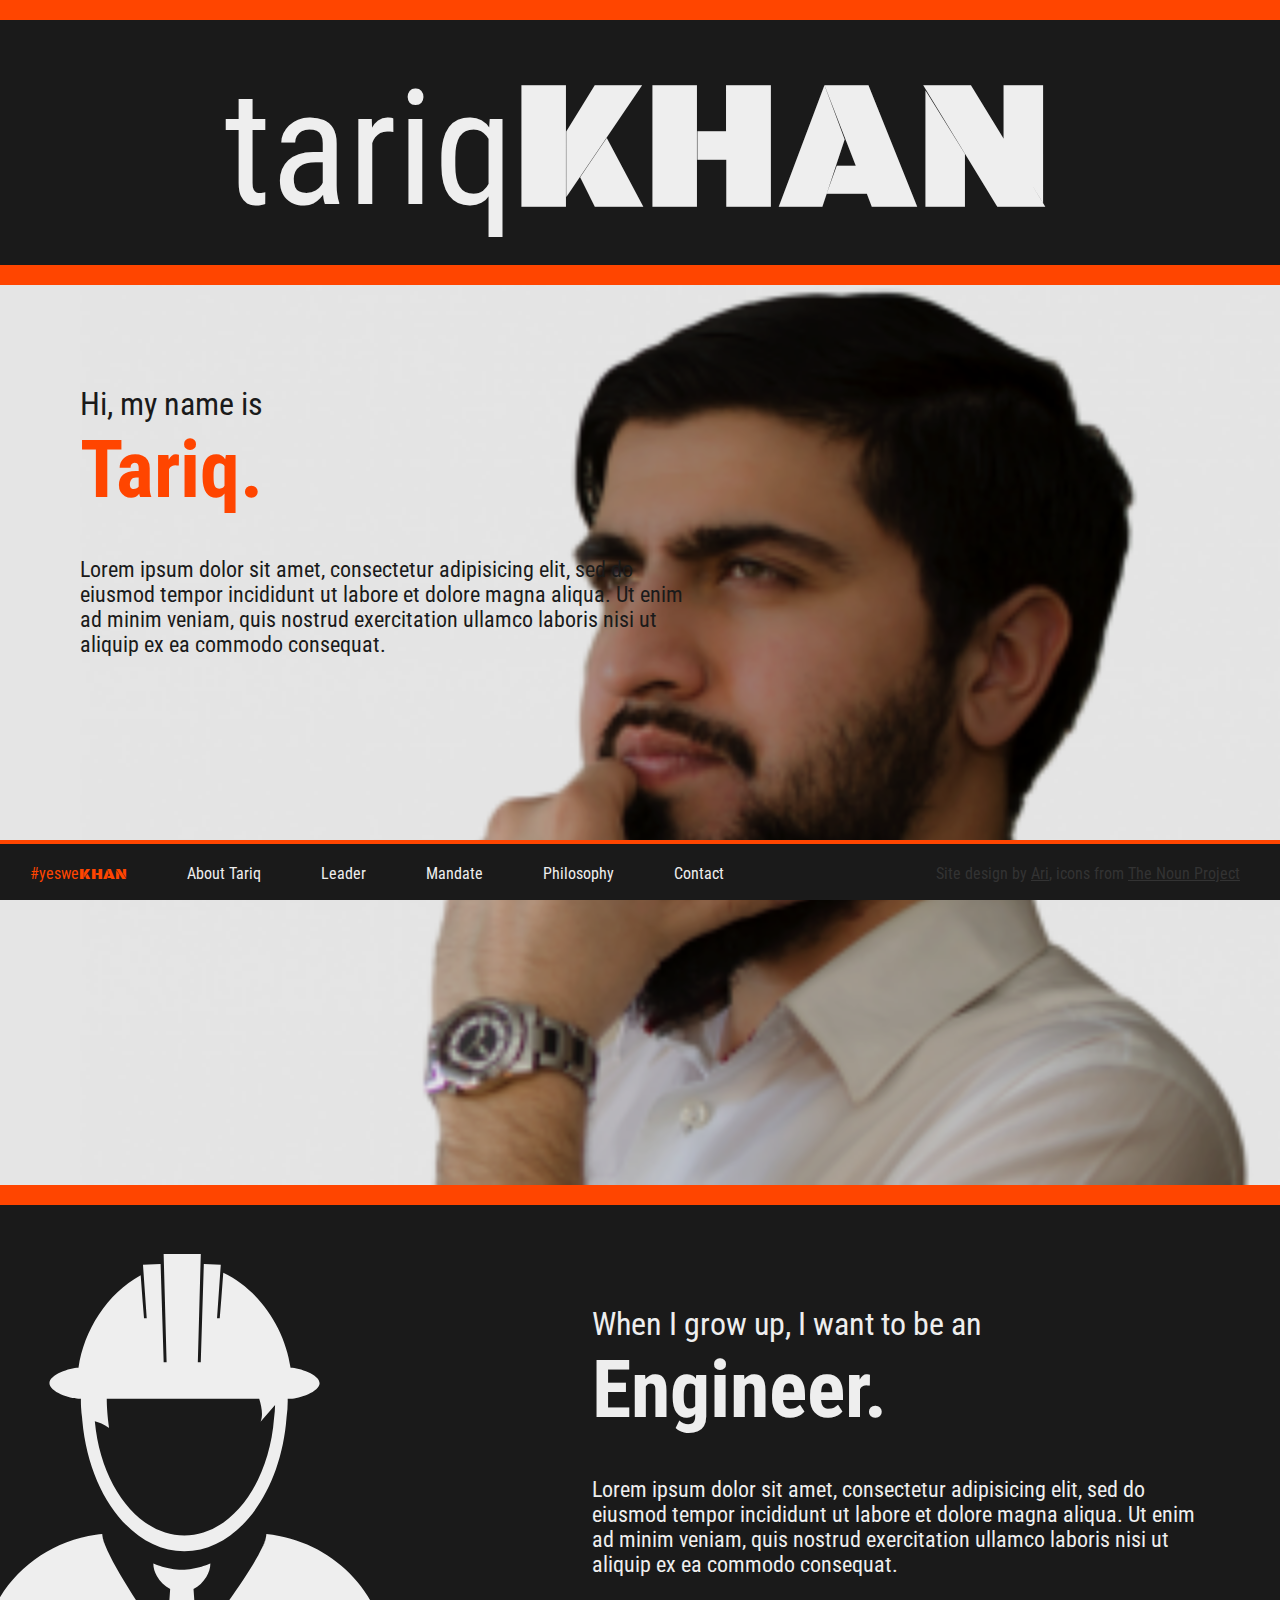
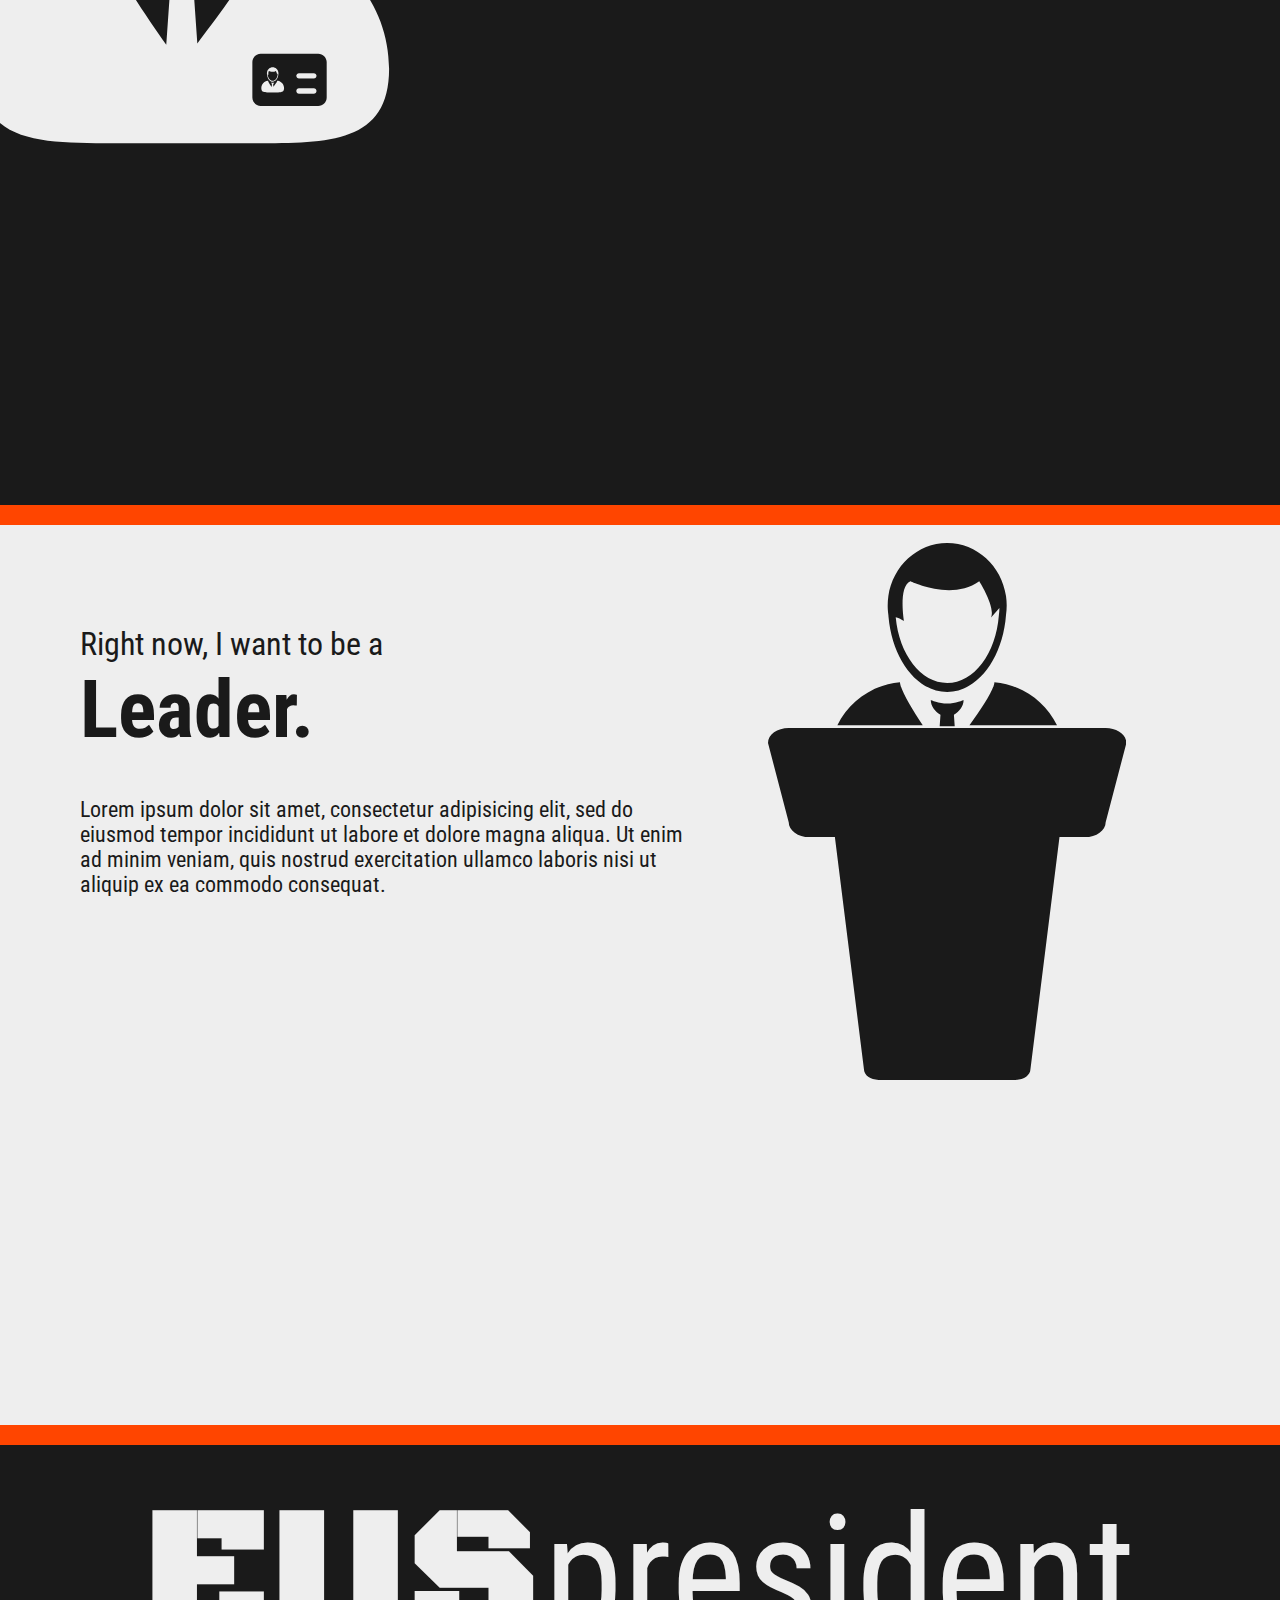
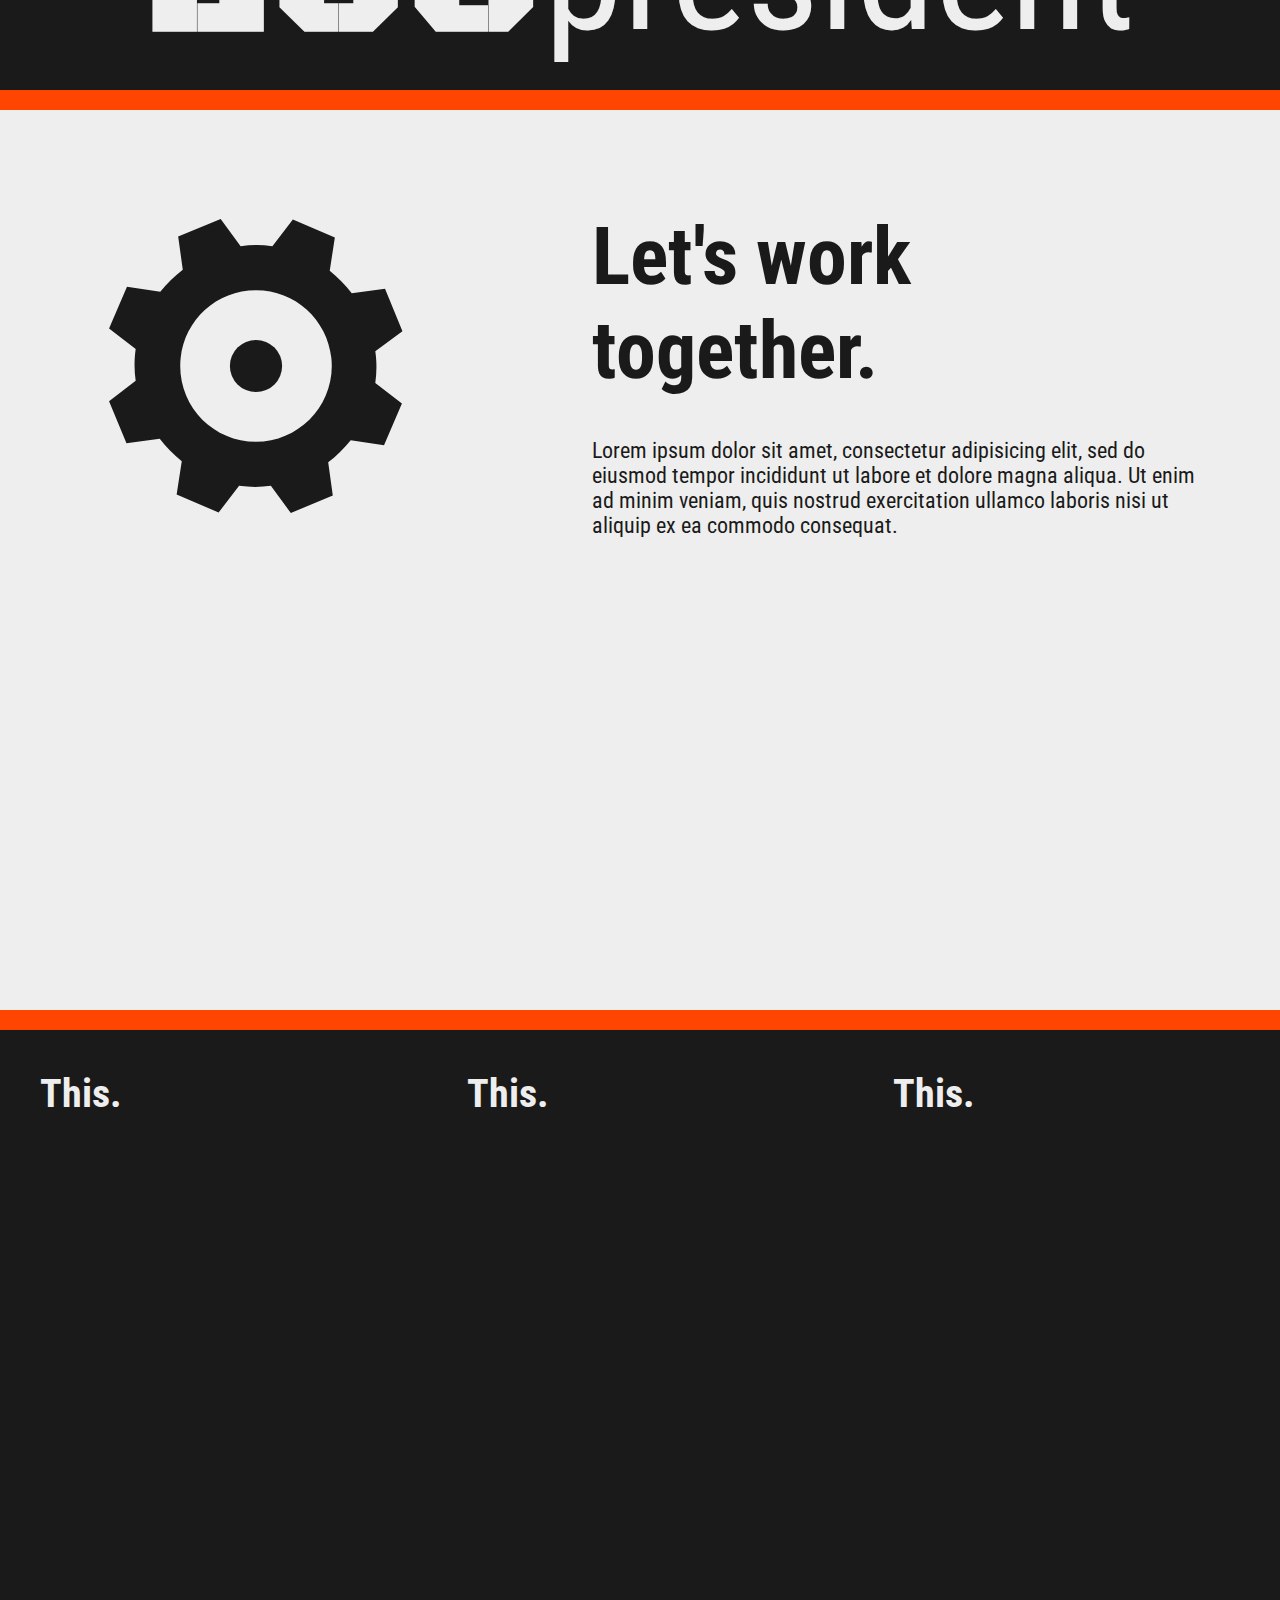
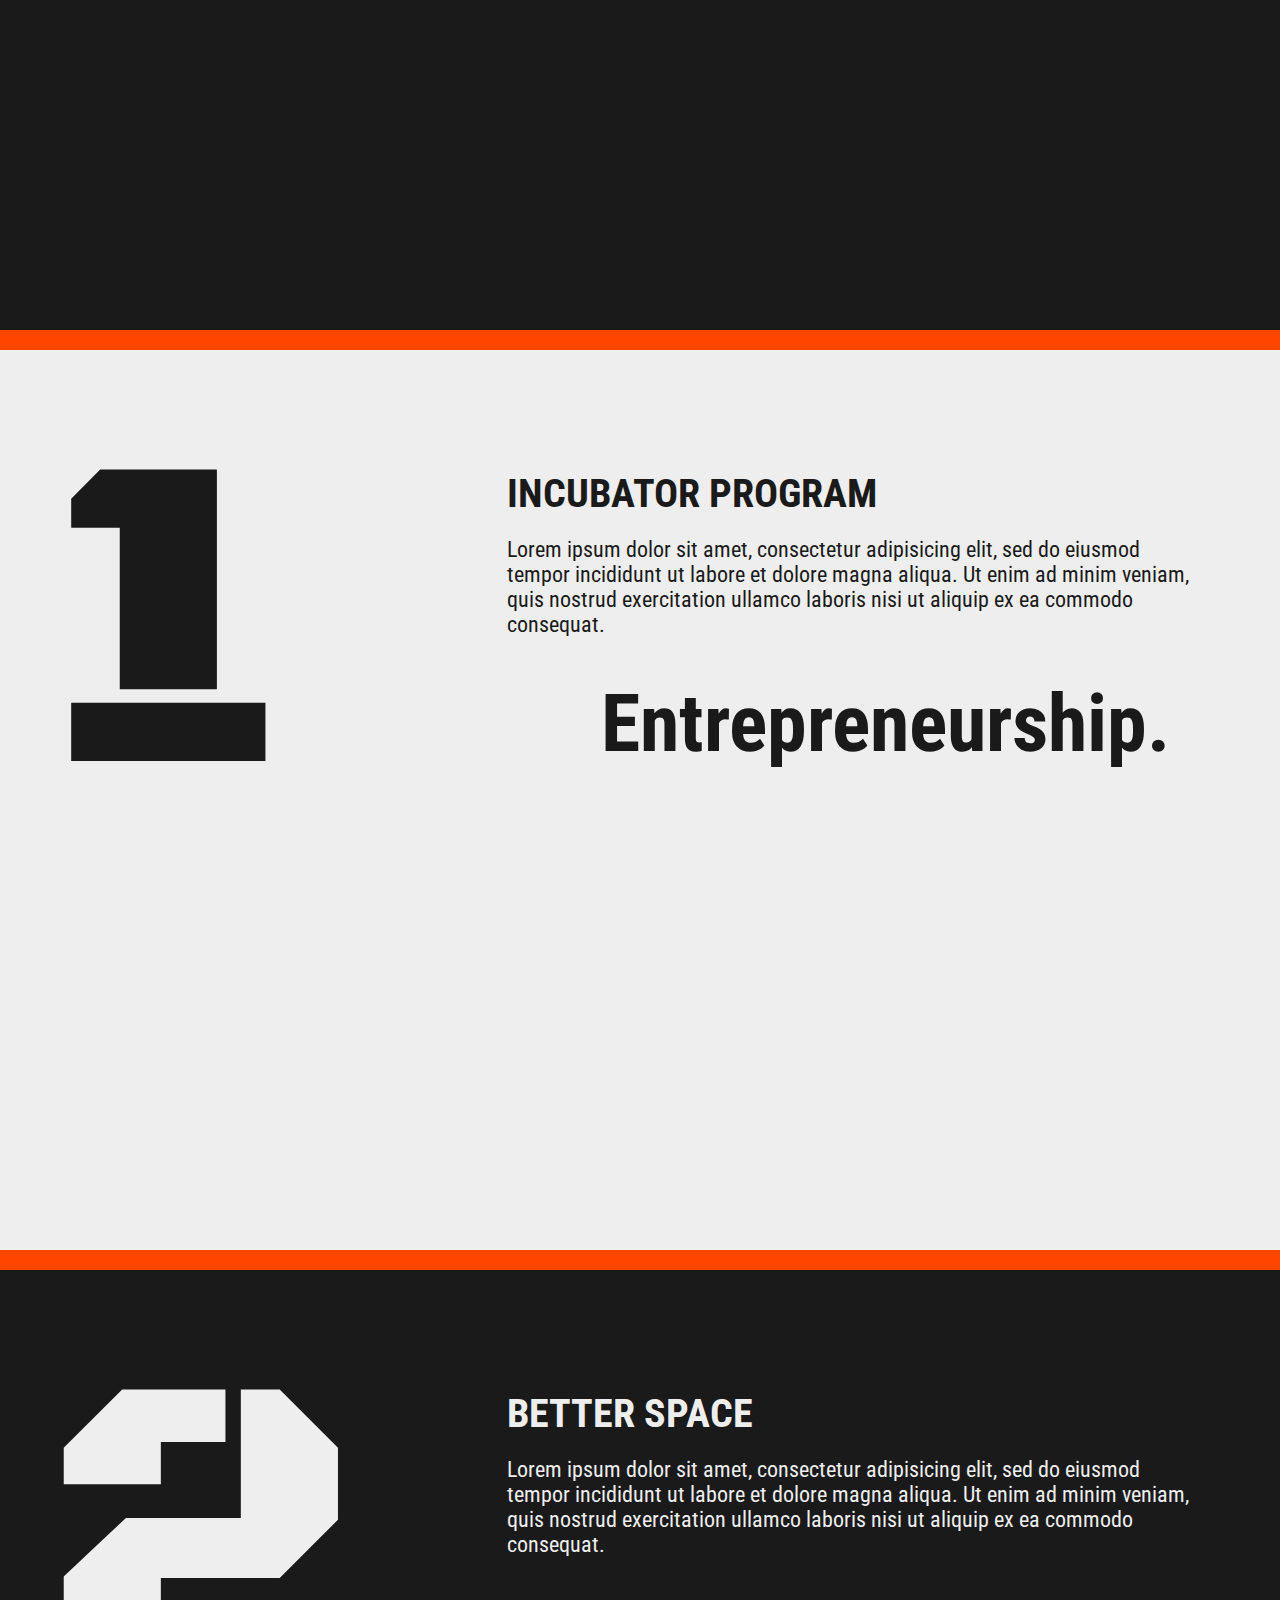
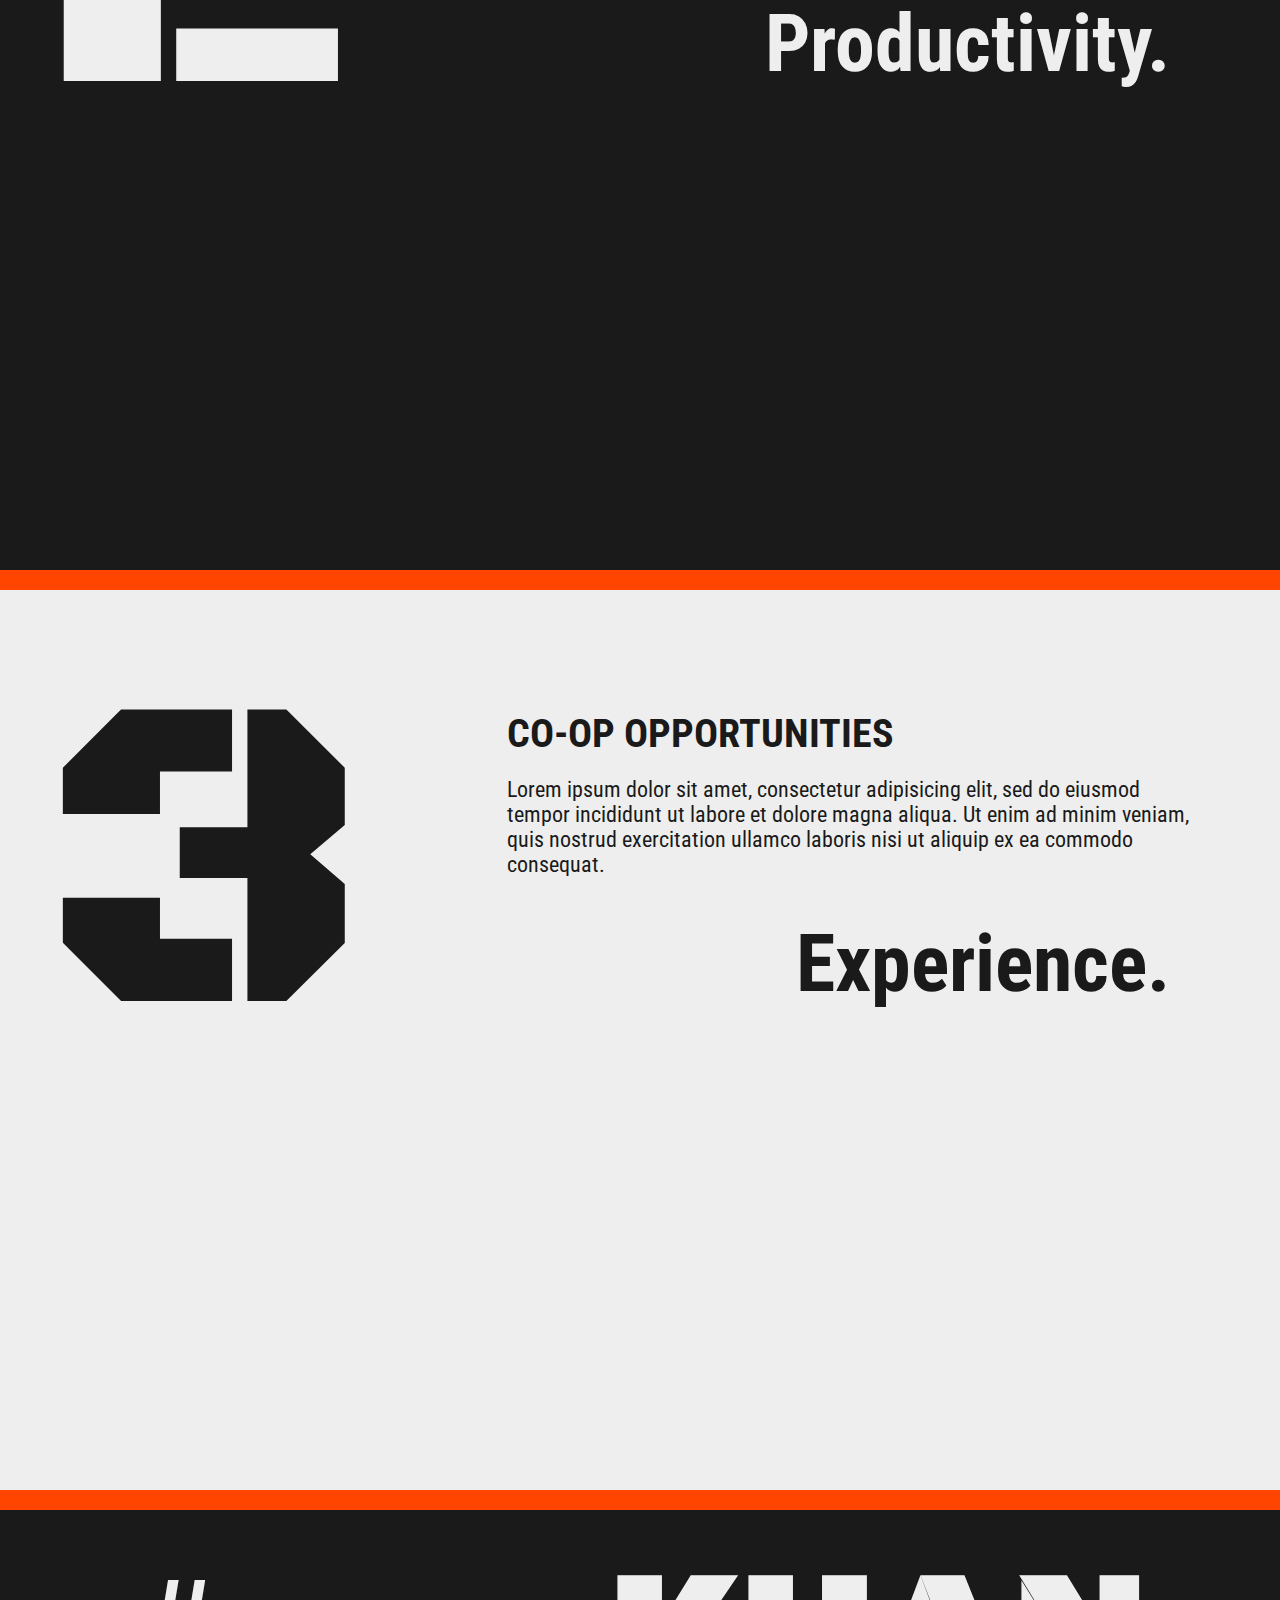
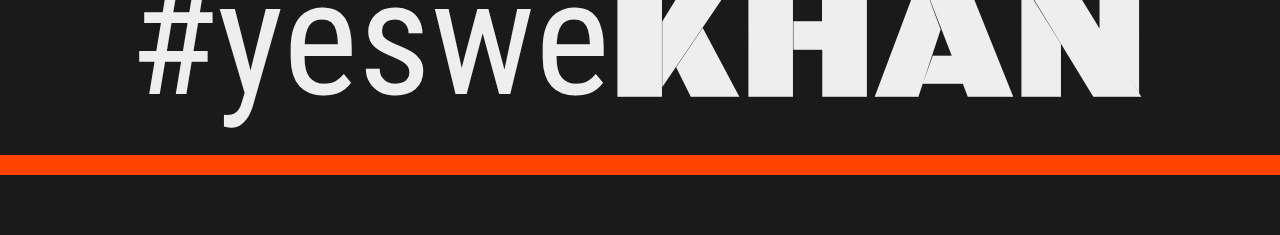
==== commit 3943c9fe: "This damn svg...." ====
--- a/index.html
+++ b/index.html
@@ -87,16 +87,18 @@
 		</div>
 		<div class="col-40">
 			<div id="leader">
-				<svg xmlns="http://www.w3.org/2000/svg" xmlns:xlink="http://www.w3.org/1999/xlink" version="1.1" id="Layer_1" x="0px" y="0px" viewBox="0 -5 100.0 253.57455" enable-background="new 0 0 100 187.833" xml:space="preserve">
-				<path fill="#000000" d="M51.875,47.912c1.524-0.789,2.706-2.428,2.706-4.096c0,0-2.268,1.002-4.579,1.002  c-2.313,0-4.581-1.002-4.581-1.002c0,1.667,1.181,3.306,2.707,4.096l-0.226,3.227h4.198L51.875,47.912z"/>
-				<g>
-					<path fill="none" d="M50.001,39.061c7.467,0,13.614-8.247,14.409-18.842c0.1-0.684,0.153-1.384,0.163-2.095l-2.33,2.677   c1.285-2.848-3.294-10.094-3.294-10.094c-7.716,5.581-19.19,0-19.19,0c-3.462,1.365-1.823,11.103-1.823,11.104   c-0.864-0.603-1.656-0.916-2.303-1.079C36.586,31.082,42.655,39.061,50.001,39.061z"/>
-					<path fill="#000000" d="M33.587,20.131c0.012,0.157,0.024,0.312,0.039,0.467C34.674,32.446,41.605,41.6,50.001,41.6   c8.504,0,15.507-9.392,16.413-21.464c0.125-0.866,0.191-1.754,0.191-2.659s-0.064-1.792-0.191-2.659   C65.197,6.429,58.313,0,50.001,0C41.687,0,34.8,6.434,33.587,14.826c-0.125,0.865-0.19,1.75-0.19,2.652   c0,0.367,0.014,0.729,0.034,1.09C33.462,19.095,33.512,19.617,33.587,20.131z M39.76,10.707c0,0,11.473,5.581,19.191,0   c0,0,4.578,7.246,3.293,10.094l2.33-2.677c-0.011,0.71-0.064,1.411-0.162,2.095c-0.797,10.596-6.943,18.842-14.41,18.842   c-7.345,0-13.415-7.98-14.368-18.33c0.646,0.163,1.439,0.477,2.303,1.079C37.936,21.809,36.296,12.072,39.76,10.707z"/>
-					<path fill="#000000" d="M63.173,38.842c-0.044,1.987-3.517,7.268-6.963,12.035h24.437C77.391,44.262,70.862,39.546,63.173,38.842z"/>
-					<path fill="#000000" d="M36.83,38.843c-7.691,0.702-14.218,5.418-17.476,12.034h23.832C40.042,46.11,36.874,40.829,36.83,38.843z"/>
-				</g>
-				<path d="M94.22,51.654H5.781C2.588,51.654,0,54.242,0,57.435L5.781,88.07c0,3.192,2.588,5.78,5.78,5.78h7.101l8.112,89.908  c0,2.25,1.824,4.074,4.075,4.074h38.304c2.251,0,4.075-1.824,4.075-4.074l8.111-89.908h7.101c3.192,0,5.78-2.588,5.78-5.78  L100,57.435C100,54.242,97.412,51.654,94.22,51.654z"/>
-				</svg>
+				<svg xmlns="http://www.w3.org/2000/svg" xmlns:svg="http://www.w3.org/2000/svg" version="1.1" id="Layer_1" x="0px" y="0px" viewBox="0 -5 100.0 253.57455" enable-background="new 0 0 100 119.455" xml:space="preserve">
+					 <g>
+					  <path id="svg_1" d="m51.875,47.912c1.524,-0.789 2.706,-2.428 2.706,-4.096c0,0 -2.268,1.002 -4.579,1.002c-2.313,0 -4.581,-1.002 -4.581,-1.002c0,1.667 1.181,3.306 2.707,4.096l-0.226,3.227l4.198,0l-0.225,-3.227z"/>
+					  <g id="svg_2">
+					   <path id="svg_3" d="m50.001,39.061c7.467,0 13.614,-8.247 14.409,-18.842c0.1,-0.684 0.153,-1.384 0.16299,-2.095l-2.33,2.677c1.285,-2.848 -3.294,-10.094 -3.294,-10.094c-7.716,5.581 -19.19,0 -19.19,0c-3.462,1.365 -1.823,11.103 -1.823,11.104c-0.864,-0.603 -1.656,-0.916 -2.303,-1.079c0.953,10.35 7.022,18.329 14.368,18.329z" fill="none"/>
+					   <path id="svg_4" d="m33.587,20.131c0.012,0.157 0.024,0.312 0.039,0.467c1.048,11.848 7.979,21.002 16.375,21.002c8.504,0 15.507,-9.392 16.413,-21.464c0.125,-0.866 0.191,-1.754 0.191,-2.659s-0.064,-1.792 -0.191,-2.659c-1.217,-8.389 -8.101,-14.818 -16.413,-14.818c-8.314,0 -15.201,6.434 -16.414,14.826c-0.125,0.865 -0.19,1.75 -0.19,2.652c0,0.367 0.014,0.729 0.034,1.09c0.031,0.527 0.081,1.049 0.156,1.563zm6.173,-9.424c0,0 11.473,5.581 19.191,0c0,0 4.578,7.246 3.293,10.094l2.33,-2.677c-0.01099,0.71 -0.064,1.411 -0.16199,2.095c-0.797,10.596 -6.943,18.842 -14.41,18.842c-7.345,0 -13.415,-7.98 -14.368,-18.33c0.646,0.163 1.439,0.477 2.303,1.079c-0.001,-0.001 -1.641,-9.738 1.823,-11.103z"/>
+					   <path id="svg_5" d="m63.173,38.842c-0.044,1.987 -3.517,7.268 -6.963,12.035l24.437,0c-3.256,-6.615 -9.785,-11.331 -17.474,-12.035z"/>
+					   <path id="svg_6" d="m36.83,38.843c-7.691,0.702 -14.218,5.418 -17.476,12.034l23.832,0c-3.144,-4.767 -6.312,-10.048 -6.356,-12.034z"/>
+					  </g>
+					  <path id="svg_7" d="m94.22,51.654l-88.439,0c-3.193,0 -5.781,1.86583 -5.781,4.16784l5.781,22.08641c0,2.30128 2.588,4.16711 5.78,4.16711l7.101,0l8.112,64.81949c0,1.62215 1.824,2.93716 4.075,2.93716l38.304,0c2.251,0 4.075,-1.31502 4.075,-2.93716l8.111,-64.81949l7.10101,0c3.192,0 5.78,-1.86582 5.78,-4.16711l5.78,-22.08641c0,-2.30201 -2.588,-4.16784 -5.78,-4.16784z"/>
+					 </g>
+					</svg>
 			</div>
 		</div>
  	</section>
--- a/style.css
+++ b/style.css
@@ -247,7 +247,7 @@
     fill: #eee; }
 
 #leader {
-  width: 80%; }
+  width: 70%; }
   #leader svg {
     fill: #1a1a1a; }
 
